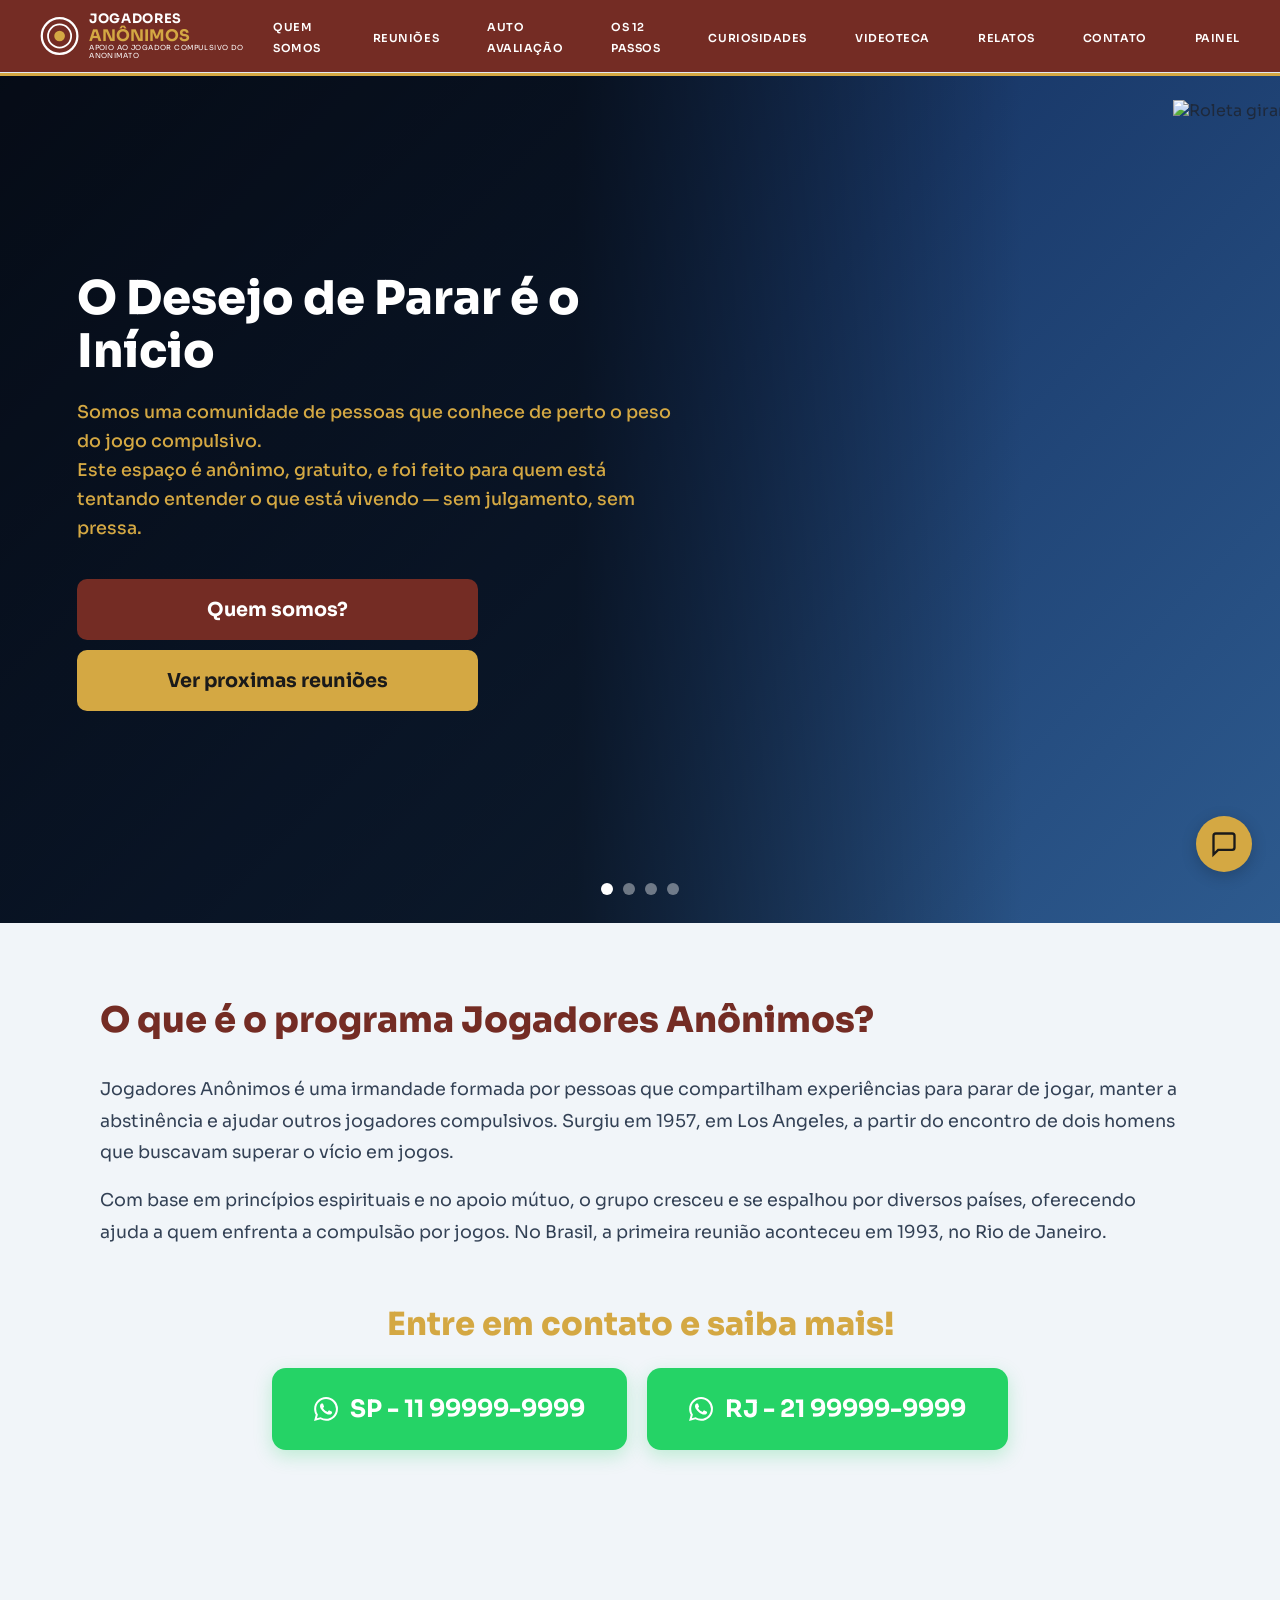
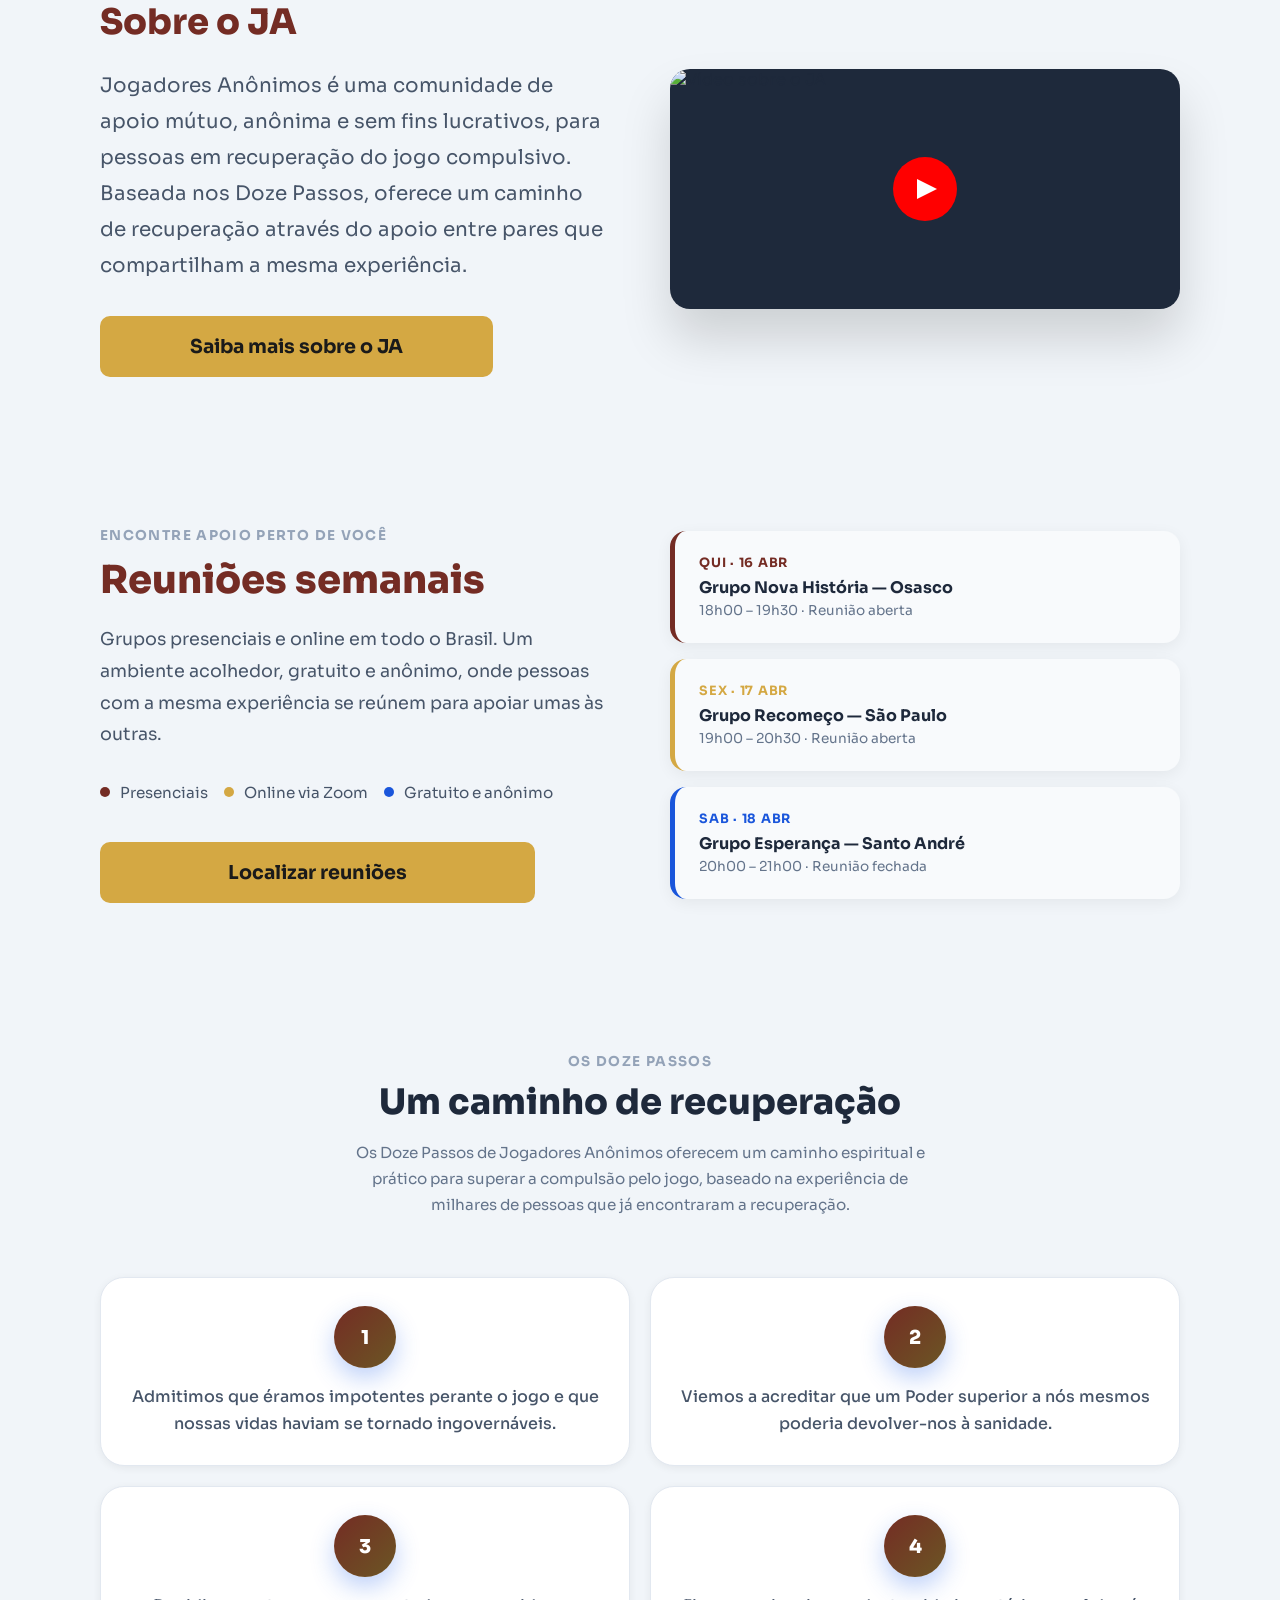
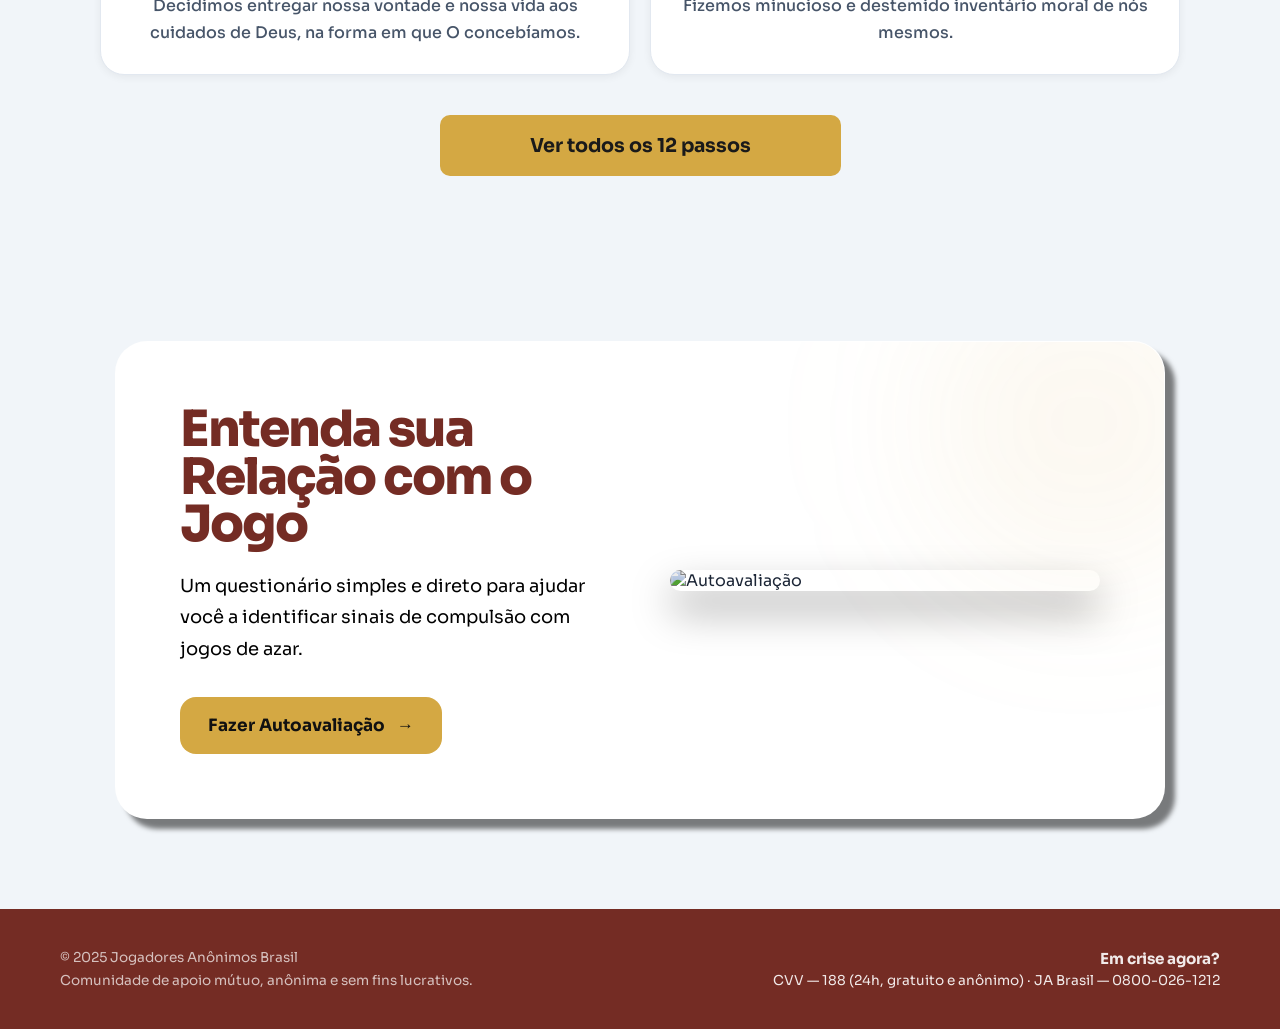
==== index.html @ f86707f2 "feat: Paginas prontas / Front + Backend funcional local: Reuniões, Auto Avaliação, 12 Passos, Contat" ====
<!DOCTYPE html>
<html lang="pt-BR">

<head>
  <meta charset="UTF-8" />
  <meta name="viewport" content="width=device-width, initial-scale=1.0" />
  <title>Jogadores Anônimos</title>
  <link rel="preconnect" href="https://fonts.googleapis.com">
  <link rel="preconnect" href="https://fonts.gstatic.com" crossorigin>
  <link
    href="https://fonts.googleapis.com/css2?family=Sora:wght@400;500;600;700;800&family=Inter:wght@400;500;600&display=swap"
    rel="stylesheet" />
  <link rel="icon" href="assets/images/icons/ja-icon.png" type="image/png" />
  <link rel="stylesheet" href="css/base.css">
  <link rel="stylesheet" href="css/navbar.css">
  <link rel="stylesheet" href="css/hero.css">
  <link rel="stylesheet" href="css/pages.css">
  <link rel="stylesheet" href="css/responsive.css">
  <link rel="stylesheet" href="css/map.css">
  <link rel="stylesheet" href="css/dashboard.css">
  <script src="https://cdnjs.cloudflare.com/ajax/libs/Chart.js/4.4.1/chart.umd.js"></script>

  <link rel="stylesheet" href="https://unpkg.com/leaflet/dist/leaflet.css" />
</head>

<body>

  <!-- NAVBAR -->
  <nav id="navbar">
    <a class="nav-logo" href="#" data-page="home">
      <svg viewBox="0 0 44 44" fill="none" xmlns="http://www.w3.org/2000/svg">
        <circle cx="22" cy="22" r="20" stroke="#ffffff" stroke-width="2.5" />
        <circle cx="22" cy="22" r="13" stroke="#ffffff" stroke-width="2" />
        <circle cx="22" cy="22" r="6" fill="#D4A843" />
      </svg>
      <div class="nav-logo-text">
        <span style="color:#ffffff;">JOGADORES</span>
        <span style="color:#D4A843; font-weight:700;">ANÔNIMOS</span>
        <span style="font-size:7px; color:#ffffff; letter-spacing:0.06em;">APOIO AO JOGADOR COMPULSIVO DO
          ANONIMATO</span>
      </div>
    </a>

    <button class="hamburger" id="hamburger-btn" aria-label="Menu" aria-expanded="false" aria-controls="navLinks">
      <span></span><span></span><span></span>
    </button>

    <ul class="nav-links" id="navLinks" role="list">
      <li><a href="#" data-page="quem-somos">QUEM SOMOS</a></li>
      <li><a href="#" data-page="reunioes">REUNIÕES</a></li>
      <li><a href="#" data-page="autoaval">AUTO AVALIAÇÃO</a></li>
      <li><a href="#" data-page="doze-passos">OS 12 PASSOS</a></li>
      <li><a href="#" data-page="curiosidades">CURIOSIDADES</a></li>
      <li><a href="#" data-page="videoteca">VIDEOTECA</a></li>
      <li><a href="#" data-page="relatos">RELATOS</a></li>
      <li><a href="#" data-page="contato">CONTATO</a></li>
      <li><a href="#" data-page="dashboard">PAINEL</a></li>
    </ul>
  </nav>
  <div class="nav-accent"></div>

  <!-- ═══════════════════════════════════════════════════
     HOME PAGE
═══════════════════════════════════════════════════ -->
  <div id="page-home" class="page-section active">

    <!-- HERO SLIDER -->
    <section class="hero" aria-label="Carrossel principal">
        <div class="container-animacao">
          <img
            src="assets/images/main-page/roleta-removebg-preview.png"
            class="imagem-giratoria"
            alt="Roleta girando">
        </div>

      <div class="slide active" id="slide-0">
        <div class="slide-bg" style="background-color: #1a2a4a;"></div>
        <div style="position:absolute;inset:0;background:linear-gradient(135deg,#0f1f3d 0%,#1a3a6b 50%,#2d5a8e 100%);">
        </div>
        <img src="assets/images/main-page/quem-somos.jpg" alt="Quem somos" loading="eager" fetchpriority="high"
          style="position:absolute;inset:0;width:100%;height:100%;object-fit:cover;object-position:center;opacity:0.7;">
        <div style="position:absolute;inset:0;background:linear-gradient(90deg,rgba(0,0,0,0.65) 45%,transparent 80%);">
        </div>
        <div class="slide-content">
          <h1>O Desejo de Parar é o Início</h1>
          <p>Somos uma comunidade de pessoas que conhece de perto o peso do jogo compulsivo.<br>
            Este espaço é anônimo, gratuito, e foi feito para quem está tentando entender o que está vivendo — sem
            julgamento, sem pressa.</p>
          <div class="slide-btns">
            <a class="btn btn-red" href="#" data-page="quem-somos">Quem somos?</a>
            <a class="btn btn-yellow" href="#" data-page="reunioes">Ver proximas reuniões</a>
          </div>
        </div>
      </div>

      <div class="slide" id="slide-1">
        <img src="assets/images/main-page/reunioes.jpg" alt="Reuniões" loading="lazy"
          style="position:absolute;inset:0;width:100%;height:100%;object-fit:cover;opacity:0.7;">
        <div style="position:absolute;inset:0;background:linear-gradient(90deg,rgba(0,0,0,0.65) 45%,transparent 80%);">
        </div>
        <div class="slide-content">
          <h1>Reuniões</h1>
          <p>Localizar reuniões de ajuda próximas a você, onde encontrará um ambiente acolhedor, com pessoas que passam
            por desafios semelhantes e estão dispostas a compartilhar experiências e caminhos de superação.</p>
          <div class="slide-btns">
            <a class="btn btn-red" href="#" data-page="reunioes">Localizar Reuniões</a>
          </div>
        </div>
      </div>

      <div class="slide" id="slide-2">
        <img src="assets/images/main-page/20-perguntas.jpg" alt="Autoavaliação" loading="lazy"
          style="position:absolute;inset:0;width:100%;height:100%;object-fit:cover;opacity:0.7;">
        <div style="position:absolute;inset:0;background:linear-gradient(90deg,rgba(0,0,0,0.65) 45%,transparent 80%);">
        </div>
        <div class="slide-content">
          <h1>Entenda sua Relação com o Jogo</h1>
          <p>Quer entender melhor sua relação com os jogos? Faça uma rápida autoavaliação anônima e descubra se o seu
            hábito está equilibrado ou se já apresenta sinais de excesso.</p>
          <div class="slide-btns">
            <a class="btn btn-red" href="#" data-page="autoaval">Quero entender</a>
          </div>
        </div>
      </div>

      <div class="slide" id="slide-3">
        <img src="assets/images/main-page/videos.jpg" alt="Videoteca" loading="lazy"
          style="position:absolute;inset:0;width:100%;height:100%;object-fit:cover;opacity:0.7;">
        <div style="position:absolute;inset:0;background:linear-gradient(90deg,rgba(0,0,0,0.65) 45%,transparent 80%);">
        </div>
        <div class="slide-content">
          <h1>Aprenda &amp; Compartilhe</h1>
          <p>Quer aprender mais sobre os riscos e impactos do vício em apostas? Explore conteúdos educativos que
            explicam de forma clara como esse comportamento pode afetar a vida financeira, emocional e social.</p>
          <div class="slide-btns">
            <a class="btn btn-red" href="#" data-page="videoteca">Explorar Videoteca</a>
          </div>
        </div>
      </div>

      <div class="slider-dots" role="tablist" aria-label="Slides">
        <button class="dot active" data-slide="0" aria-label="Slide 1" role="tab" aria-selected="true"></button>
        <button class="dot" data-slide="1" aria-label="Slide 2" role="tab" aria-selected="false"></button>
        <button class="dot" data-slide="2" aria-label="Slide 3" role="tab" aria-selected="false"></button>
        <button class="dot" data-slide="3" aria-label="Slide 4" role="tab" aria-selected="false"></button>
      </div>
    </section>

    <!-- QUEM SOMOS TEASER -->
    <section class="quem-somos" id="contato-home" style="background:#f1f5f9">
      <div class="container">
        <h2>O que é o programa Jogadores Anônimos?</h2>
        <p>Jogadores Anônimos é uma irmandade formada por pessoas que compartilham experiências para parar de jogar,
          manter a abstinência e ajudar outros jogadores compulsivos. Surgiu em 1957, em Los Angeles, a partir do
          encontro de dois homens que buscavam superar o vício em jogos.</p>
        <p>Com base em princípios espirituais e no apoio mútuo, o grupo cresceu e se espalhou por diversos países,
          oferecendo ajuda a quem enfrenta a compulsão por jogos. No Brasil, a primeira reunião aconteceu em 1993, no
          Rio de Janeiro.</p>
        <div class="contact-cta">
          <h3>Entre em contato e saiba mais!</h3>
          <div class="contact-cta-buttons">
            <a class="whatsapp-btn" href="https://wa.me/5511999999999" target="_blank" rel="noopener noreferrer">
              <svg viewBox="0 0 24 24" xmlns="http://www.w3.org/2000/svg" aria-hidden="true">
                <path
                  d="M17.472 14.382c-.297-.149-1.758-.867-2.03-.967-.273-.099-.471-.148-.67.15-.197.297-.767.966-.94 1.164-.173.199-.347.223-.644.075-.297-.15-1.255-.463-2.39-1.475-.883-.788-1.48-1.761-1.653-2.059-.173-.297-.018-.458.13-.606.134-.133.298-.347.446-.52.149-.174.198-.298.298-.497.099-.198.05-.371-.025-.52-.075-.149-.669-1.612-.916-2.207-.242-.579-.487-.5-.669-.51-.173-.008-.371-.01-.57-.01-.198 0-.52.074-.792.372-.272.297-1.04 1.016-1.04 2.479 0 1.462 1.065 2.875 1.213 3.074.149.198 2.096 3.2 5.077 4.487.709.306 1.262.489 1.694.625.712.227 1.36.195 1.871.118.571-.085 1.758-.719 2.006-1.413.248-.694.248-1.289.173-1.413-.074-.124-.272-.198-.57-.347m-5.421 7.403h-.004a9.87 9.87 0 01-5.031-1.378l-.361-.214-3.741.982.998-3.648-.235-.374a9.86 9.86 0 01-1.51-5.26c.001-5.45 4.436-9.884 9.888-9.884 2.64 0 5.122 1.03 6.988 2.898a9.825 9.825 0 012.893 6.994c-.003 5.45-4.437 9.884-9.885 9.884m8.413-18.297A11.815 11.815 0 0012.05 0C5.495 0 .16 5.335.157 11.892c0 2.096.547 4.142 1.588 5.945L.057 24l6.305-1.654a11.882 11.882 0 005.683 1.448h.005c6.554 0 11.89-5.335 11.893-11.893a11.821 11.821 0 00-3.48-8.413z" />
              </svg>
              SP - 11 99999-9999
            </a>
            <a class="whatsapp-btn" href="https://wa.me/5521999999999" target="_blank" rel="noopener noreferrer">
              <svg viewBox="0 0 24 24" xmlns="http://www.w3.org/2000/svg" aria-hidden="true">
                <path
                  d="M17.472 14.382c-.297-.149-1.758-.867-2.03-.967-.273-.099-.471-.148-.67.15-.197.297-.767.966-.94 1.164-.173.199-.347.223-.644.075-.297-.15-1.255-.463-2.39-1.475-.883-.788-1.48-1.761-1.653-2.059-.173-.297-.018-.458.13-.606.134-.133.298-.347.446-.52.149-.174.198-.298.298-.497.099-.198.05-.371-.025-.52-.075-.149-.669-1.612-.916-2.207-.242-.579-.487-.5-.669-.51-.173-.008-.371-.01-.57-.01-.198 0-.52.074-.792.372-.272.297-1.04 1.016-1.04 2.479 0 1.462 1.065 2.875 1.213 3.074.149.198 2.096 3.2 5.077 4.487.709.306 1.262.489 1.694.625.712.227 1.36.195 1.871.118.571-.085 1.758-.719 2.006-1.413.248-.694.248-1.289.173-1.413-.074-.124-.272-.198-.57-.347m-5.421 7.403h-.004a9.87 9.87 0 01-5.031-1.378l-.361-.214-3.741.982.998-3.648-.235-.374a9.86 9.86 0 01-1.51-5.26c.001-5.45 4.436-9.884 9.888-9.884 2.64 0 5.122 1.03 6.988 2.898a9.825 9.825 0 012.893 6.994c-.003 5.45-4.437 9.884-9.885 9.884m8.413-18.297A11.815 11.815 0 0012.05 0C5.495 0 .16 5.335.157 11.892c0 2.096.547 4.142 1.588 5.945L.057 24l6.305-1.654a11.882 11.882 0 005.683 1.448h.005c6.554 0 11.89-5.335 11.893-11.893a11.821 11.821 0 00-3.48-8.413z" />
              </svg>
              RJ - 21 99999-9999
            </a>
          </div>
        </div>
      </div>
    </section>

    <!-- SOBRE JA + VIDEO -->
    <section class="sobre" style="background:#f1f5f9">
      <div class="container">
        <div class="sobre-grid">
          <div>
            <h2>Sobre o JA</h2>
            <p>Jogadores Anônimos é uma comunidade de apoio mútuo, anônima e sem fins lucrativos, para pessoas em
              recuperação do jogo compulsivo. Baseada nos Doze Passos, oferece um caminho de recuperação através do
              apoio entre pares que compartilham a mesma experiência.</p>
            <a class="btn btn-yellow" href="#" data-page="quem-somos">Saiba mais sobre o JA</a>
          </div>
          <div class="sobre-video">
            <img src="assets/images/main-page/video-ja.jpg" alt="Vídeo sobre o JA" loading="lazy"
              onerror="this.style.background='#1e293b';this.style.height='240px';">
            <button class="play-btn" id="play-sobre-btn" aria-label="Reproduzir vídeo sobre o JA"></button>
          </div>
        </div>
      </div>
    </section>

    <!-- REUNIÕES TEASER -->
    <section style="background:#f1f5f9; padding:75px 0;">
      <div class="container">
        <div class="reunioes-grid" style="display:grid; grid-template-columns:1fr 1fr; gap:60px; align-items:center;">
          <div>
            <p
              style="font-size:0.85rem;font-weight:700;letter-spacing:0.1em;color:#94a3b8;text-transform:uppercase;margin-bottom:12px;">
              ENCONTRE APOIO PERTO DE VOCÊ</p>
            <h2 style="font-size:2.4rem;font-weight:800;color:#742C24;margin-bottom:20px;">Reuniões semanais</h2>
            <p style="font-size:1.1rem;line-height:1.8;color:#475569;margin-bottom:32px;">Grupos presenciais e online em
              todo o Brasil. Um ambiente acolhedor, gratuito e anônimo, onde pessoas com a mesma experiência se reúnem
              para apoiar umas às outras.</p>
            <div style="display:flex;gap:16px;flex-wrap:wrap;margin-bottom:40px;">
              <div style="display:flex;align-items:center;gap:10px;font-size:0.95rem;color:#475569;">
                <span style="width:10px;height:10px;border-radius:50%;background:#742C24;display:inline-block;"></span>
                Presenciais
              </div>
              <div style="display:flex;align-items:center;gap:10px;font-size:0.95rem;color:#475569;">
                <span style="width:10px;height:10px;border-radius:50%;background:#D4A843;display:inline-block;"></span>
                Online via Zoom
              </div>
              <div style="display:flex;align-items:center;gap:10px;font-size:0.95rem;color:#475569;">
                <span style="width:10px;height:10px;border-radius:50%;background:#1A56DB;display:inline-block;"></span>
                Gratuito e anônimo
              </div>
            </div>
            <a class="btn btn-yellow2" href="#" data-page="reunioes" style="width:fit-content;">Localizar reuniões</a>
          </div>
          <div class="reunioes-cards" style="display:flex;flex-direction:column;gap:16px;">
            <div
              style="background:#f8fafc;border-radius:16px;padding:24px;border-left:5px solid #742C24;box-shadow:0 4px 16px rgba(0,0,0,0.06);">
              <div style="font-size:0.8rem;font-weight:700;color:#742C24;letter-spacing:0.06em;margin-bottom:6px;">QUI ·
                16 ABR</div>
              <div style="font-weight:700;font-size:1rem;margin-bottom:4px;">Grupo Nova História — Osasco</div>
              <div style="font-size:0.85rem;color:#64748b;">18h00 – 19h30 · Reunião aberta</div>
            </div>
            <div
              style="background:#f8fafc;border-radius:16px;padding:24px;border-left:5px solid #D4A843;box-shadow:0 4px 16px rgba(0,0,0,0.06);">
              <div style="font-size:0.8rem;font-weight:700;color:#D4A843;letter-spacing:0.06em;margin-bottom:6px;">SEX ·
                17 ABR</div>
              <div style="font-weight:700;font-size:1rem;margin-bottom:4px;">Grupo Recomeço — São Paulo</div>
              <div style="font-size:0.85rem;color:#64748b;">19h00 – 20h30 · Reunião aberta</div>
            </div>
            <div
              style="background:#f8fafc;border-radius:16px;padding:24px;border-left:5px solid #1A56DB;box-shadow:0 4px 16px rgba(0,0,0,0.06);">
              <div style="font-size:0.8rem;font-weight:700;color:#1A56DB;letter-spacing:0.06em;margin-bottom:6px;">SAB ·
                18 ABR</div>
              <div style="font-weight:700;font-size:1rem;margin-bottom:4px;">Grupo Esperança — Santo André</div>
              <div style="font-size:0.85rem;color:#64748b;">20h00 – 21h00 · Reunião fechada</div>
            </div>
          </div>
        </div>
      </div>
    </section>

    <!-- 12 PASSOS TEASER -->
    <section style="background:#f1f5f9; padding:75px 0;">
      <div class="container">
        <div class="doze-passos-header">
          <h2>OS DOZE PASSOS</h2>
          <h1>Um caminho de recuperação</h1>
          <p>Os Doze Passos de Jogadores Anônimos oferecem um caminho espiritual e prático para superar a compulsão pelo
            jogo, baseado na experiência de milhares de pessoas que já encontraram a recuperação.</p>
        </div>
        <div class="passos-grid">
          <div class="passo-card">
            <div class="passo-num">1</div>
            <p class="passo-text">Admitimos que éramos impotentes perante o jogo e que nossas vidas haviam se tornado
              ingovernáveis.</p>
          </div>
          <div class="passo-card">
            <div class="passo-num">2</div>
            <p class="passo-text">Viemos a acreditar que um Poder superior a nós mesmos poderia devolver-nos à sanidade.
            </p>
          </div>
          <div class="passo-card">
            <div class="passo-num">3</div>
            <p class="passo-text">Decidimos entregar nossa vontade e nossa vida aos cuidados de Deus, na forma em que O
              concebíamos.</p>
          </div>
          <div class="passo-card">
            <div class="passo-num">4</div>
            <p class="passo-text">Fizemos minucioso e destemido inventário moral de nós mesmos.</p>
          </div>
        </div>
        <div style="text-align:center; margin-top:40px;">
          <a class="btn btn-yellow" href="#" data-page="doze-passos">Ver todos os 12 passos</a>
        </div>
      </div>
    </section>

    <!-- 20 PERGUNTAS TEASER -->
    <section class="questions-preview" style="background:#f1f5f9">
      <div class="questions-preview-card">
        <div class="questions-preview-content">
          <h2>Entenda sua Relação com o Jogo</h2>
          <p>Um questionário simples e direto para ajudar você a identificar sinais de compulsão com jogos de azar.</p>
          <a href="#" data-page="autoaval">
            Fazer Autoavaliação
            <span>→</span>
          </a>
        </div>
        <div class="questions-preview-image">
          <img src="assets/images/main-page/gabarito.jpg" alt="Autoavaliação" loading="lazy">
        </div>
      </div>
    </section>

  </div><!-- /page-home -->

  <!-- ═══════════════════════════════════════════════════
     QUEM SOMOS
═══════════════════════════════════════════════════ -->
  <div id="page-quem-somos" class="page-section">
    <div class="quem-logo-top">
      <svg viewBox="0 0 44 44" fill="none" xmlns="http://www.w3.org/2000/svg" aria-hidden="true">
        <circle cx="22" cy="22" r="20" stroke="#742C24" stroke-width="2.5" />
        <circle cx="22" cy="22" r="13" stroke="#742C24" stroke-width="2" />
        <circle cx="22" cy="22" r="6" fill="#D4A843" />
      </svg>
      <div class="quem-logo-text">
        <span class="logo-main">JOGADORES</span>
        <span class="logo-highlighto">ANÔNIMOS</span>
        <span class="log-sub">APOIO AO JOGADOR COMPULSIVO DO ANONIMATO</span>
      </div>
    </div>

    <section class="historia-ja">
      <div class="container">
        <div class="historia-header">
          <h1>A História de J.A.</h1>
          <p>Uma irmandade formada por pessoas que compartilham experiências, esperança e apoio mútuo para superar o
            jogo compulsivo.</p>
        </div>

        <div class="historia-grid">
          <div class="historia-card">
            <h2>Como surgiu</h2>
            <p>Jogadores Anônimos é uma irmandade composta de pessoas que compartilham suas experiências, energia e
              esperança, com o objetivo de parar de jogar, manter-se abstinente e ajudar outros jogadores compulsivos a
              fazerem o mesmo.</p>
            <p>Ao longo da história, indescritíveis sofrimentos e humilhações marcaram a vida de milhares de homens e
              mulheres devido à compulsão pelo jogo.</p>
            <p>A Irmandade surgiu em janeiro de 1957, a partir do encontro casual entre dois homens que enfrentavam
              graves consequências causadas pela obsessão pelo jogo. Ao começarem a se reunir regularmente, perceberam
              que o apoio mútuo ajudava ambos a permanecerem sem jogar.</p>
            <p>Eles concluíram que, para evitar recaídas, precisariam realizar profundas mudanças pessoais e
              espirituais. Assim nasceram os princípios utilizados até hoje em Jogadores Anônimos.</p>
          </div>
          <div class="historia-image">
            <img src="assets/images/main-page/quem-somos.jpg" alt="História do JA" loading="lazy">
          </div>
        </div>

        <div class="historia-timeline">
          <div class="timeline-item">
            <div class="timeline-year">1957</div>
            <div class="timeline-content">Primeiro grupo oficial de Jogadores Anônimos em Los Angeles.</div>
          </div>
          <div class="timeline-item">
            <div class="timeline-year">San Francisco</div>
            <div class="timeline-content">Primeira expansão da irmandade através da recuperação de uma família.</div>
          </div>
          <div class="timeline-item">
            <div class="timeline-year">Las Vegas</div>
            <div class="timeline-content">Formação da terceira grande área de apoio de J.A.</div>
          </div>
          <div class="timeline-item">
            <div class="timeline-year">1993</div>
            <div class="timeline-content">Primeira reunião de Jogadores Anônimos no Brasil, no Rio de Janeiro.</div>
          </div>
        </div>

        <div class="como-funciona">
          <div class="funciona-texto">
            <span class="historia-tag">COMO FUNCIONA</span>
            <h2>Um caminho de apoio e recuperação</h2>
            <p>O único requisito para participar de Jogadores Anônimos é o desejo de parar de jogar. Não existem
              mensalidades ou taxas: a irmandade é totalmente autossustentável através das contribuições voluntárias dos
              próprios membros.</p>
            <p>Jogadores Anônimos não está ligado a partidos políticos, religiões ou instituições. O principal objetivo
              é ajudar pessoas a interromper o ciclo do jogo compulsivo e encontrar apoio através da troca de
              experiências.</p>
            <p>Milhares de homens e mulheres participam semanalmente de reuniões presenciais e online em diversos países
              do mundo.</p>
            <p>Se você acredita que tem problemas com o jogo ou conhece alguém que tenha, participe de uma reunião e
              descubra que você não está sozinho.</p>
          </div>
          <div class="funciona-box">
            <div class="funciona-item">
              <strong>✔ Anônimo</strong>
              <span>Privacidade e acolhimento para todos.</span>
            </div>
            <div class="funciona-item">
              <strong>✔ Gratuito</strong>
              <span>Sem mensalidades ou cobranças.</span>
            </div>
            <div class="funciona-item">
              <strong>✔ Apoio mútuo</strong>
              <span>Pessoas ajudando pessoas.</span>
            </div>
            <div class="funciona-item">
              <strong>✔ Reuniões semanais</strong>
              <span>Encontros presenciais e online.</span>
            </div>
            <div class="funciona-item">
              <strong>✔ Sem julgamentos</strong>
              <span>Um ambiente seguro e acolhedor.</span>
            </div>
          </div>
        </div>
      </div>
    </section>
  </div><!-- /page-quem-somos -->

  <!-- ═══════════════════════════════════════════════════
     REUNIÕES
═══════════════════════════════════════════════════ -->
  <div id="page-reunioes" class="page-section">
    <div class="reunioes-page">
      <div class="reunioes-layout">
        <div class="reunioes-sidebar">
          <h1>Localizar Reuniões</h1>
          <ul>
            <li>
              <img src="https://flagcdn.com/w40/br.png" alt="Brasil"
                style="width:28px;height:20px;object-fit:cover;border-radius:3px;box-shadow:0 1px 4px rgba(0,0,0,0.15);">
              <a href="#" data-page="reunioes">Brasil</a>
            </li>
          </ul>
        </div>
        <div class="reunioes-main">
          <div class="reunioes-tabs" role="tablist">
            <button class="reunioes-tab active" data-tab="presenciais" role="tab" aria-selected="true"
              aria-controls="presenciais">Presenciais</button>
            <button class="reunioes-tab" data-tab="online" role="tab" aria-selected="false"
              aria-controls="online">Online</button>
          </div>

          <div id="presenciais" role="tabpanel">
            <div class="reunioes-map">
              <div id="map"></div>
            </div>
            <div class="reunioes-search">
              <svg width="18" height="18" fill="none" viewBox="0 0 24 24" stroke="#94a3b8" stroke-width="2"
                aria-hidden="true">
                <circle cx="11" cy="11" r="8" />
                <path d="m21 21-4.35-4.35" />
              </svg>
              <input type="text" id="reunioes-search-input" placeholder="Buscar por bairro, cidade ou CEP"
                aria-label="Buscar reuniões">
            </div>
            <div class="filter-btns" role="group" aria-label="Filtrar por período">
              <button class="filter-btn active" data-filter="todas" id="btn-todas">Todas as reuniões</button>
              <button class="filter-btn" data-filter="hoje" id="btn-hoje">Hoje</button>
              <button class="filter-btn" data-filter="semana" id="btn-semana">Esta semana</button>
            </div>
            <p class="reunioes-count" id="reunioes-count"></p>
            <div id="lista-reunioes" role="list"></div>
          </div>

          <div id="online" role="tabpanel" hidden>
            <div style="padding:40px;text-align:center;color:#64748b;">
              <p style="font-size:1.1rem;margin-bottom:16px;">Reuniões online disponíveis via Zoom e Google Meet.</p>
              <a class="btn btn-yellow" href="https://wa.me/5599999999999" target="_blank"
                rel="noopener noreferrer">Solicitar link por WhatsApp</a>
            </div>
          </div>
        </div>
      </div>
    </div>
  </div><!-- /page-reunioes -->

  <!-- MODAL DETALHES REUNIÃO -->
  <div class="reuniao-modal-overlay" id="reuniao-modal" aria-hidden="true" role="dialog" aria-labelledby="modal-nome">
    <div class="reuniao-modal">
      <button class="modal-close" aria-label="Fechar detalhes">✕</button>

      <div class="modal-header-bar">
        <h2 id="modal-nome"></h2>
        <span id="modal-tipo" class="modal-tipo-badge"></span>
      </div>

      <div class="modal-body">
        <div class="modal-info-grid">
          <div class="modal-info-item">
            <div class="modal-info-icon">📅</div>
            <div>
              <div class="modal-info-label">Data</div>
              <div class="modal-info-value" id="modal-dia"></div>
            </div>
          </div>
          <div class="modal-info-item">
            <div class="modal-info-icon">🕐</div>
            <div>
              <div class="modal-info-label">Horário</div>
              <div class="modal-info-value" id="modal-horario"></div>
            </div>
          </div>
          <div class="modal-info-item">
            <div class="modal-info-icon">📍</div>
            <div>
              <div class="modal-info-label">Endereço</div>
              <div class="modal-info-value" id="modal-endereco"></div>
            </div>
          </div>
          <div class="modal-info-item">
            <div class="modal-info-icon">🏙️</div>
            <div>
              <div class="modal-info-label">Cidade</div>
              <div class="modal-info-value" id="modal-cidade"></div>
            </div>
          </div>
        </div>


        <div class="modal-descricao">
          <h4>Sobre esta reunião</h4>
          <p id="modal-descricao"></p>
        </div>

        <div class="modal-actions">
          <a id="modal-whatsapp" class="modal-btn modal-btn-whatsapp" href="https://wa.me/5519998107475" target="_blank"
            rel="noopener noreferrer">
            <svg width="20" height="20" viewBox="0 0 24 24" fill="white">
              <path
                d="M17.472 14.382c-.297-.149-1.758-.867-2.03-.967-.273-.099-.471-.148-.67.15-.197.297-.767.966-.94 1.164-.173.199-.347.223-.644.075-.297-.15-1.255-.463-2.39-1.475-.883-.788-1.48-1.761-1.653-2.059-.173-.297-.018-.458.13-.606.134-.133.298-.347.446-.52.149-.174.198-.298.298-.497.099-.198.05-.371-.025-.52-.075-.149-.669-1.612-.916-2.207-.242-.579-.487-.5-.669-.51-.173-.008-.371-.01-.57-.01-.198 0-.52.074-.792.372-.272.297-1.04 1.016-1.04 2.479 0 1.462 1.065 2.875 1.213 3.074.149.198 2.096 3.2 5.077 4.487.709.306 1.262.489 1.694.625.712.227 1.36.195 1.871.118.571-.085 1.758-.719 2.006-1.413.248-.694.248-1.289.173-1.413-.074-.124-.272-.198-.57-.347m-5.421 7.403h-.004a9.87 9.87 0 01-5.031-1.378l-.361-.214-3.741.982.998-3.648-.235-.374a9.86 9.86 0 01-1.51-5.26c.001-5.45 4.436-9.884 9.888-9.884 2.64 0 5.122 1.03 6.988 2.898a9.825 9.825 0 012.893 6.994c-.003 5.45-4.437 9.884-9.885 9.884m8.413-18.297A11.815 11.815 0 0012.05 0C5.495 0 .16 5.335.157 11.892c0 2.096.547 4.142 1.588 5.945L.057 24l6.305-1.654a11.882 11.882 0 005.683 1.448h.005c6.554 0 11.89-5.335 11.893-11.893a11.821 11.821 0 00-3.48-8.413z" />
            </svg>
            WhatsApp
          </a>
        </div>
      </div>
    </div>
  </div>

  <!-- ═══════════════════════════════════════════════════
     AUTOAVALIAÇÃO
═══════════════════════════════════════════════════ -->
  <div id="page-autoaval" class="page-section">
    <div class="autoaval-header">
      <h1>ENTENDA SUA RELAÇÃO COM O JOGO</h1>
      <p>Uma conversa honesta consigo mesmo</p>
    </div>
    <div class="autoaval-hero">
      <img src="assets/images/main-page/gabarito.jpg" alt="Autoavaliação" loading="lazy">
      <div class="autoaval-hero-content">
        <div class="autoaval-hero-text">
          <p>Escritas por pessoas que passaram pelo mesmo que você talvez esteja passando. Não é um diagnóstico, não é
            um julgamento, é um espelho. Responda com calma, sem ninguém vendo. Ao final, você decide o que fazer com o
            resultado.</p>
          <p>O questionário é completamente anônimo, nós não coletamos informações e nem as respostas das perguntas.</p>
          <div class="autoaval-cta-card">
            <a href="#" id="start-autoaval-btn">Responder &nbsp; →</a>
          </div>
          <div class="autoaval-badges" style="position:relative;left:0;bottom:0;margin-top:32px;">
            <div class="autoaval-badge">Leva 3 minutos</div>
            <div class="autoaval-badge">Anônimo</div>
            <div class="autoaval-badge">Sem julgamentos</div>
          </div>
        </div>
      </div>
    </div>
    <div id="autoaval-quiz" style="display:none;background:var(--gray-100);padding:60px;">
      <div style="max-width:700px;margin:0 auto;">
        <div id="quiz-container"></div>
      </div>
    </div>
  </div><!-- /page-autoaval -->

  <!-- ═══════════════════════════════════════════════════
     VIDEOTECA
═══════════════════════════════════════════════════ -->
  <div id="page-videoteca" class="page-section">
    <section class="videos-section">
      <div style="max-width:1200px;margin:0 auto;">
        <div class="videos-header">
          <div>
            <h2>Videoteca</h2>
            <p style="color:#D4A843;font-size:1.2rem;margin-top:6px;">Conteúdos educativos sobre jogo compulsivo</p>
          </div>
        </div>
        <div class="videos-grid" id="videosGrid"></div>
      </div>
    </section>
  </div><!-- /page-videoteca -->

  <!-- ═══════════════════════════════════════════════════
     OS 12 PASSOS
═══════════════════════════════════════════════════ -->
  <div id="page-doze-passos" class="page-section doze-passos-page">
    <div class="passos-hero">
      <div class="passos-hero-content">
        <div class="passos-hero-logo">
          <svg viewBox="0 0 44 44" fill="none" xmlns="http://www.w3.org/2000/svg" aria-hidden="true">
            <circle cx="22" cy="22" r="20" stroke="#ffffff" stroke-width="2.5" />
            <circle cx="22" cy="22" r="13" stroke="#ffffff" stroke-width="2" />
            <circle cx="22" cy="22" r="6" fill="#D4A843" />
          </svg>
          <div>
            <h1>OS 12 PASSOS</h1>
            <p>Um caminho de recuperação, esperança e transformação.</p>
          </div>
        </div>
      </div>
    </div>

    <div class="passos-page-container">
      <div class="passos-page-grid">
        <div class="passo-page-card">
          <div class="passo-page-num">1</div>
          <p>Admitimos que éramos impotentes perante o jogo e que nossas vidas haviam se tornado ingovernáveis.</p>
        </div>
        <div class="passo-page-card">
          <div class="passo-page-num">2</div>
          <p>Viemos a acreditar que um Poder superior a nós mesmos poderia devolver-nos à sanidade.</p>
        </div>
        <div class="passo-page-card">
          <div class="passo-page-num">3</div>
          <p>Decidimos entregar nossa vontade e nossa vida aos cuidados de Deus, na forma em que O concebíamos.</p>
        </div>
        <div class="passo-page-card">
          <div class="passo-page-num">4</div>
          <p>Fizemos minucioso e destemido inventário moral de nós mesmos.</p>
        </div>
        <div class="passo-page-card">
          <div class="passo-page-num">5</div>
          <p>Admitimos perante Deus, perante nós mesmos e perante outro ser humano a natureza exata de nossas falhas.
          </p>
        </div>
        <div class="passo-page-card">
          <div class="passo-page-num">6</div>
          <p>Prontificamo-nos inteiramente a deixar que Deus removesse todos esses defeitos de caráter.</p>
        </div>
        <div class="passo-page-card">
          <div class="passo-page-num">7</div>
          <p>Humildemente pedimos a Ele que removesse nossos defeitos.</p>
        </div>
        <div class="passo-page-card">
          <div class="passo-page-num">8</div>
          <p>Fizemos uma relação de todas as pessoas que tínhamos prejudicado e nos dispusemos a reparar os danos a elas
            causados.</p>
        </div>
        <div class="passo-page-card">
          <div class="passo-page-num">9</div>
          <p>Fizemos reparações diretas dos danos causados a tais pessoas, sempre que possível, salvo quando fazê-lo
            significasse prejudicá-las ou a outrem.</p>
        </div>
        <div class="passo-page-card">
          <div class="passo-page-num">10</div>
          <p>Continuamos fazendo o inventário pessoal e, quando estávamos errados, nós o admitíamos prontamente.</p>
        </div>
        <div class="passo-page-card">
          <div class="passo-page-num">11</div>
          <p>Procuramos, através da prece e da meditação, melhorar nosso contato consciente com Deus.</p>
        </div>
        <div class="passo-page-card">
          <div class="passo-page-num">12</div>
          <p>Tendo experimentado um despertar espiritual, procuramos transmitir esta mensagem a outros jogadores
            compulsivos.</p>
        </div>
      </div>
    </div>
  </div><!-- /page-doze-passos -->

  <!-- RELATOS -->
  <div id="page-relatos" class="page-section">
    <div class="relatos-header">
      <h1>Relatos de Superação</h1>
      <p>Você não está sozinho. Leia histórias de pessoas que enfrentaram o vício e encontraram um novo caminho.</p>
    </div>
    <div class="relatos-container">
      <div class="relato-card">
        <h2>João, 34 anos</h2>
        <p>"Eu nunca imaginei que o jogo fosse me dominar tanto. Perdi meu emprego e quase perdi minha família. Foi
          quando procurei ajuda no Jogadores Anônimos que percebi que não estava sozinho. Hoje, estou há 2 anos sem
          jogar e minha vida está voltando ao normal."</p>
      </div>
      <div class="relato-card">
        <h2>Maria, 28 anos</h2>
        <p>"O jogo era meu refúgio, mas também minha maior prisão. Com o apoio do grupo, aprendi a lidar com meus
          problemas de outra forma. Não foi fácil, mas valeu a pena. Estou há 1 ano e 3 meses sem jogar e me sinto mais
          forte a cada dia."</p>
      </div>
      <div class="relato-card">
        <h2>Carlos, 45 anos</h2>
        <p>"Eu jogava para esquecer os problemas, mas só criava mais. Quando percebi que estava no fundo do poço,
          procurei ajuda. O Jogadores Anônimos me deu forças para mudar. Hoje, estou há 3 anos sem jogar e sou muito
          grato por isso."</p>
      </div>
      <div class="relato-card">
        <h2>Ana, 39 anos</h2>
        <p>"Eu achava que não tinha mais saída. O jogo tinha tomado conta da minha vida. Mas com o apoio do grupo,
          consegui dar a volta por cima. Estou há 3 anos sem jogar e finalmente vivendo de verdade."</p>
      </div>
      <div class="relato-card">
        <h2>Lucas, 25 anos</h2>
        <p>"Comecei a jogar por diversão, mas logo virou um vício. Perdi amigos, dinheiro e quase minha saúde mental.
          Foi no grupo que encontrei apoio e pessoas que realmente me entendiam. Hoje, estou há 8 meses limpo e me sinto
          mais leve."</p>
      </div>
      <div class="relato-card">
        <h2>Fernanda, 31 anos</h2>
        <p>"Eu não sabia como parar. O jogo era tudo pra mim, mas também estava destruindo minha vida. No grupo,
          encontrei pessoas que passaram pelo mesmo e isso me deu forças. Estou há 1 ano sem jogar e nunca me senti tão
          bem comigo mesma."</p>
      </div>
    </div>
  </div>

  <!-- TOAST (substitui alert) -->
  <div id="toast" role="alert" aria-live="polite" style="
  position:fixed;bottom:100px;left:50%;transform:translateX(-50%) translateY(20px);
  background:#1e293b;color:white;padding:12px 24px;border-radius:8px;
  font-size:0.9rem;font-weight:600;opacity:0;pointer-events:none;
  transition:opacity 0.3s,transform 0.3s;z-index:3000;">
  </div>

  <!-- CHATBOT -->
  <button class="chatbot-btn" id="chatbot-toggle-btn" aria-label="Abrir chat de suporte" aria-expanded="false"
    aria-controls="chatWindow">
    <svg width="28" height="28" viewBox="0 0 24 24" fill="none" stroke="#1a1a1a" stroke-width="2" stroke-linecap="round"
      aria-hidden="true">
      <path d="M21 15a2 2 0 0 1-2 2H7l-4 4V5a2 2 0 0 1 2-2h14a2 2 0 0 1 2 2z" />
    </svg>
  </button>

  <div class="chatbot-window" id="chatWindow" aria-hidden="true">
    <div class="chatbot-header">
      <svg width="36" height="36" viewBox="0 0 44 44" fill="none" aria-hidden="true">
        <circle cx="22" cy="22" r="20" stroke="#ffffff" stroke-width="2.5" />
        <circle cx="22" cy="22" r="13" stroke="#ffffff" stroke-width="2" />
        <circle cx="22" cy="22" r="6" fill="#D4A843" />
      </svg>
      <div class="chatbot-header-text">
        <strong>Jogadores Anônimos</strong>
        <span>Fale conosco</span>
      </div>
    </div>
    <div class="chatbot-body">
      <div class="chatbot-msg"><strong>Como posso te ajudar?</strong></div>
      <div class="chatbot-quick-btns">
        <a class="chatbot-quick" href="#" data-page="reunioes" data-close-chat="true">Como encontro um grupo perto de
          mim? ↗</a>
        <a class="chatbot-quick" href="#" data-page="autoaval" data-close-chat="true">Quero descobrir se sou viciado
          ↗</a>
        <a class="chatbot-quick" href="#" data-page="quem-somos" data-close-chat="true">O que é esse site? ↗</a>
      </div>
    </div>
  </div>

  <!-- PÁGINA CURIOSIDADES INÍCIO -->

  <div id="page-curiosidades" class="page-section">
    <main class="page-curiosidades page-curiosidades-grid">
      <div class="container-page-curiosidades">

        <header class="curiosidades-banner">
          <div class="banner-content">
            <span class="subtitle">CURIOSIDADES</span>
            <h1>Informação também faz parte da recuperação.</h1>
            <p>Aqui você encontra notícias, estudos, curiosidades e histórias reais sobre o mundo das apostas, seus
              impactos e caminhos de superação.</p>

            <div class="banner-filters">
              <div class="search-box">
                <svg xmlns="http://www.w3.org/2000/svg" width="20" height="20" viewBox="0 0 20 20" fill="none">
                  <path
                    d="M17.5 17.5L13.8833 13.8833M15.8333 9.16667C15.8333 12.8486 12.8486 15.8333 9.16667 15.8333C5.48477 15.8333 2.5 12.8486 2.5 9.16667C2.5 5.48477 5.48477 2.5 9.16667 2.5C12.8486 2.5 15.8333 5.48477 15.8333 9.16667Z"
                    stroke="#797979" stroke-width="2" stroke-linecap="round" stroke-linejoin="round" />
                </svg>
                <input type="text" placeholder="Pesquisar notícia..." class="search-input" />
              </div>

              <div class="category-dropdown">
                <button class="category-button" type="button">

                  <div class="category-left">
                    <svg xmlns="http://www.w3.org/2000/svg" width="20" height="20" viewBox="0 0 20 20" fill="none">
                      <path d="M1.66667 4.16663H18.3333M5 9.99996H15M7.5 15.8333H12.5" stroke="#797979" stroke-width="2"
                        stroke-linecap="round" stroke-linejoin="round" />
                    </svg>

                    <span>Filtrar por categoria</span>
                  </div>
                  <svg class="dropdown-arrow" xmlns="http://www.w3.org/2000/svg" width="20" height="20"
                    viewBox="0 0 20 20" fill="none">
                    <path d="M5 7.5L10 12.5L15 7.5" stroke="#797979" stroke-width="2" stroke-linecap="round"
                      stroke-linejoin="round" />
                  </svg>
                </button>

                <ul class="category-menu">
                  <li data-value="presos">Pessoas Presas por Apostas Ilegais</li>
                  <li data-value="leis">Leis</li>
                  <li data-value="impactos">Impactos das Apostas</li>
                  <li data-value="golpes">Não Caia em Golpes</li>
                </ul>
              </div>
            </div>
          </div>

          <div class="banner-illustration">
            <img src="./assets/images/curiosidades/picture.png" alt="News illustration" />
          </div>
        </header>

        <div class="curiosidades-content">
          <section class="featured-news">
            <div class="featured-card">
              <div class="container-badge">
                <span class="badge">Destaque</span>
              </div>
              <div class="featured-content">
                <span class="date">18 de maio de 2024</span>
                <h2 class="featured-title">Operação mira casas de apostas ilegais e lavagem de dinheiro no Brasil</h2>
                <p>A Polícia Federal deflagrou uma operação contra plataformas de apostas que movimentaram milhões sem
                  autorização.</p>
                <a href="#" class="btn-more">
                  Ler mais
                  <svg xmlns="http://www.w3.org/2000/svg" width="16" height="16" viewBox="0 0 16 16" fill="none">
                    <path d="M1 8H15M8 15L15 8L8 1" stroke="#30120E" stroke-width="2" stroke-linecap="round"
                      stroke-linejoin="round" />
                  </svg>
                </a>
              </div>
            </div>
          </section>

          <aside class="latest-news-sidebar">
            <div class="latest-news-header">
              <svg xmlns="http://www.w3.org/2000/svg" width="24" height="24" viewBox="0 0 24 24" fill="none">
                <g clip-path="url(#clip0_55_20)">
                  <path
                    d="M12 6V12L16 14M22 12C22 17.5228 17.5228 22 12 22C6.47715 22 2 17.5228 2 12C2 6.47715 6.47715 2 12 2C17.5228 2 22 6.47715 22 12Z"
                    stroke="#754F50" stroke-width="3" stroke-linecap="round" stroke-linejoin="round" />
                </g>
                <defs>
                  <clipPath id="clip0_55_20">
                    <rect width="24" height="24" fill="white" />
                  </clipPath>
                </defs>
              </svg>
              <h3>ÚLTIMAS NOTÍCIAS</h3>
            </div>

            <div class="news-list">
              <article class="news-item" data-value="leis">
                <img src="./assets/images/curiosidades/news-laws.jpg" alt="Thumb regras de publicidade"
                  class="news-thumb" />
                <div class="news-item-content">
                  <h4>Projeto de lei propõe novas regras para publicidade de apostas</h4>
                  <span class="news-date">16 de maio de 2024</span>
                </div>
              </article>

              <article class="news-item" data-value="presos">
                <img src="./assets/images/curiosidades/news-influencer.jpg" alt="Thumb influenciadores investigados"
                  class="news-thumb" />
                <div class="news-item-content">
                  <h4>Influenciadores são investigados por promoção de jogos de azar</h4>
                  <span class="news-date">16 de maio de 2024</span>
                </div>
              </article>

              <article class="news-item" data-value="impactos">
                <img src="./assets/images/curiosidades/news-young.jpg" alt="Thumb vício entre jovens"
                  class="news-thumb" />
                <div class="news-item-content">
                  <h4>Estudo aponta aumento do vício em apostas entre jovens de 18 a 24 anos</h4>
                  <span class="news-date">16 de maio de 2024</span>
                </div>
              </article>

              <article class="news-item" data-value="golpes">
                <img src="./assets/images/curiosidades/news-society.jpg" alt="Thumb riscos das bets sem licença"
                  class="news-thumb" />
                <div class="news-item-content">
                  <h4>Bets sem licença: os riscos para o consumidor e para a sociedade</h4>
                  <span class="news-date">16 de maio de 2024</span>
                </div>
              </article>
            </div>

            <a href="#" class="view-all">
              Ver todas as notícias
              <svg xmlns="http://www.w3.org/2000/svg" width="24" height="24" viewBox="0 0 24 24" fill="none">
                <path d="M5 12H19M12 19L19 12L12 5" stroke="#754F50" stroke-width="3" stroke-linecap="round"
                  stroke-linejoin="round" />
              </svg>
            </a>
          </aside>
        </div>
      </div>

      <section class="container-curiosidades-feed">
        <header class="container-btn-curiosidades-feed">
          <button id="todas" class="btn-curiosidades-feed feed-active-button">
            <svg xmlns="http://www.w3.org/2000/svg" width="24" height="24" viewBox="0 0 24 24" fill="none">
              <path
                d="M9 3H4C3.44772 3 3 3.44772 3 4V9C3 9.55228 3.44772 10 4 10H9C9.55228 10 10 9.55228 10 9V4C10 3.44772 9.55228 3 9 3Z"
                stroke="currentColor" stroke-width="3" stroke-linecap="round" stroke-linejoin="round" />
              <path
                d="M20 3H15C14.4477 3 14 3.44772 14 4V9C14 9.55228 14.4477 10 15 10H20C20.5523 10 21 9.55228 21 9V4C21 3.44772 20.5523 3 20 3Z"
                stroke="currentColor" stroke-width="3" stroke-linecap="round" stroke-linejoin="round" />
              <path
                d="M20 14H15C14.4477 14 14 14.4477 14 15V20C14 20.5523 14.4477 21 15 21H20C20.5523 21 21 20.5523 21 20V15C21 14.4477 20.5523 14 20 14Z"
                stroke="currentColor" stroke-width="3" stroke-linecap="round" stroke-linejoin="round" />
              <path
                d="M9 14H4C3.44772 14 3 14.4477 3 15V20C3 20.5523 3.44772 21 4 21H9C9.55228 21 10 20.5523 10 20V15C10 14.4477 9.55228 14 9 14Z"
                stroke="currentColor" stroke-width="3" stroke-linecap="round" stroke-linejoin="round" />
            </svg>
            Todas
          </button>
          <button id="noticias" class="btn-curiosidades-feed">
            <svg xmlns="http://www.w3.org/2000/svg" width="24" height="24" viewBox="0 0 24 24" fill="none">
              <path
                d="M14 2H6C5.46957 2 4.96086 2.21072 4.58579 2.58579C4.21071 2.96086 4 3.46957 4 4V20C4 20.5304 4.21071 21.0391 4.58579 21.4142C4.96086 21.7893 5.46957 22 6 22H18C18.5304 22 19.0391 21.7893 19.4142 21.4142C19.7893 21.0391 20 20.5304 20 20V8M14 2C14.3166 1.99949 14.6301 2.06161 14.9225 2.18277C15.215 2.30394 15.4806 2.48176 15.704 2.706L19.292 6.294C19.5168 6.51751 19.6952 6.78335 19.8167 7.07616C19.9382 7.36898 20.0005 7.68297 20 8M14 2V7C14 7.26522 14.1054 7.51957 14.2929 7.70711C14.4804 7.89465 14.7348 8 15 8L20 8M10 9H8M16 13H8M16 17H8"
                stroke="currentColor" stroke-width="3" stroke-linecap="round" stroke-linejoin="round" />
            </svg>
            Notícias
          </button>
          <button id="estudos" class="btn-curiosidades-feed">
            <svg xmlns="http://www.w3.org/2000/svg" width="26" height="26" viewBox="0 0 26 26" fill="none">
              <path
                d="M23.8333 10.8333V17.3333M6.5 13.5417V17.3333C6.5 18.1953 7.18482 19.0219 8.40381 19.6314C9.6228 20.2409 11.2761 20.5833 13 20.5833C14.7239 20.5833 16.3772 20.2409 17.5962 19.6314C18.8152 19.0219 19.5 18.1953 19.5 17.3333V13.5417M23.205 11.8322C23.3989 11.7466 23.5635 11.6061 23.6783 11.4279C23.7932 11.2497 23.8532 11.0418 23.851 10.8298C23.8488 10.6179 23.7845 10.4112 23.666 10.2354C23.5475 10.0597 23.3801 9.92254 23.1844 9.84101L13.8992 5.61168C13.6169 5.48292 13.3103 5.41629 13 5.41629C12.6897 5.41629 12.3831 5.48292 12.1008 5.61168L2.81667 9.83668C2.6238 9.92115 2.45973 10.06 2.34452 10.2362C2.2293 10.4125 2.16795 10.6185 2.16795 10.829C2.16795 11.0396 2.2293 11.2456 2.34452 11.4218C2.45973 11.598 2.6238 11.7369 2.81667 11.8213L12.1008 16.055C12.3831 16.1838 12.6897 16.2504 13 16.2504C13.3103 16.2504 13.6169 16.1838 13.8992 16.055L23.205 11.8322Z"
                stroke="currentColor" stroke-width="3" stroke-linecap="round" stroke-linejoin="round" />
            </svg>
            Estudos
          </button>
          <button id="leis" class="btn-curiosidades-feed">
            <svg xmlns="http://www.w3.org/2000/svg" width="24" height="24" viewBox="0 0 24 24" fill="none">
              <path
                d="M12 3V21M19 8L22 16C21.1345 16.6491 20.0819 17 19 17C17.9181 17 16.8655 16.6491 16 16L19 8ZM19 8V7M3 7H4C6.79039 7 9.53789 6.31313 12 5C14.4621 6.31313 17.2096 7 20 7H21M5 8L8 16C7.13452 16.6491 6.08185 17 5 17C3.91815 17 2.86548 16.6491 2 16L5 8ZM5 8V7M7 21H17"
                stroke="currentColor" stroke-width="3" stroke-linecap="round" stroke-linejoin="round" />
            </svg>
            Leis e Regulamentações
          </button>
          <button id="saude" class="btn-curiosidades-feed">
            <svg xmlns="http://www.w3.org/2000/svg" width="24" height="24" viewBox="0 0 24 24" fill="none">
              <g clip-path="url(#clip0_133_149)">
                <path
                  d="M12 18V5.00001M12 18C12.0006 18.5468 12.1133 19.0876 12.331 19.5891C12.5488 20.0906 12.8671 20.5421 13.2662 20.9158C13.6654 21.2894 14.1369 21.5773 14.6516 21.7616C15.1664 21.9459 15.7134 22.0228 16.259 21.9873C16.8046 21.9519 17.3372 21.8051 17.8238 21.5558C18.3104 21.3065 18.7407 20.9601 19.0882 20.538C19.4357 20.1158 19.693 19.627 19.8441 19.1015C19.9953 18.5761 20.0371 18.0252 19.967 17.483M12 18C11.9994 18.5468 11.8868 19.0876 11.669 19.5891C11.4512 20.0906 11.1329 20.5421 10.7338 20.9158C10.3346 21.2894 9.86314 21.5773 9.3484 21.7616C8.83365 21.9459 8.28658 22.0228 7.74098 21.9873C7.19538 21.9519 6.66284 21.8051 6.17623 21.5558C5.68962 21.3065 5.25928 20.9601 4.91179 20.538C4.5643 20.1158 4.30704 19.627 4.1559 19.1015C4.00475 18.5761 3.96292 18.0252 4.03301 17.483M12 5.00001C12 4.53983 12.1058 4.08582 12.3093 3.6731C12.5129 3.26037 12.8086 2.9 13.1737 2.61986C13.5388 2.33971 13.9634 2.14731 14.4147 2.05753C14.866 1.96775 15.332 1.983 15.7765 2.1021C16.221 2.22121 16.6321 2.44097 16.9781 2.74439C17.3241 3.04781 17.5956 3.42675 17.7717 3.8519C17.9478 4.27705 18.0237 4.73702 17.9936 5.1962C17.9635 5.65539 17.8281 6.1015 17.598 6.50001M12 5.00001C12 4.53983 11.8942 4.08582 11.6907 3.6731C11.4872 3.26037 11.1914 2.9 10.8263 2.61986C10.4613 2.33971 10.0366 2.14731 9.5853 2.05753C9.13397 1.96775 8.66804 1.983 8.22354 2.1021C7.77905 2.22121 7.36791 2.44097 7.02194 2.74439C6.67596 3.04781 6.40443 3.42675 6.22834 3.8519C6.05225 4.27705 5.97632 4.73702 6.00644 5.1962C6.03655 5.65539 6.1719 6.1015 6.40201 6.50001M15 13C14.1348 12.7471 13.3749 12.2206 12.834 11.4995C12.2932 10.7784 12.0005 9.90142 12 9.00001C11.9995 9.90142 11.7069 10.7784 11.166 11.4995C10.6252 12.2206 9.86521 12.7471 9.00001 13M17.997 5.12501C18.5848 5.27615 19.1305 5.55906 19.5928 5.95232C20.055 6.34558 20.4218 6.83888 20.6652 7.39486C20.9086 7.95083 21.0222 8.5549 20.9976 9.16132C20.973 9.76774 20.8107 10.3606 20.523 10.895M18 18C18.8805 18 19.7364 17.7094 20.4349 17.1734C21.1335 16.6373 21.6356 15.8858 21.8635 15.0353C22.0914 14.1848 22.0323 13.2829 21.6954 12.4694C21.3585 11.6559 20.7625 10.9763 20 10.536M6.00001 18C5.1195 18 4.26361 17.7094 3.56507 17.1734C2.86653 16.6373 2.36438 15.8858 2.13648 15.0353C1.90859 14.1848 1.96769 13.2829 2.30462 12.4694C2.64156 11.6559 3.23749 10.9763 4.00001 10.536M6.00301 5.12501C5.41521 5.27615 4.86951 5.55906 4.40724 5.95232C3.94497 6.34558 3.57825 6.83888 3.33485 7.39486C3.09146 7.95083 2.97777 8.5549 3.0024 9.16132C3.02703 9.76774 3.18933 10.3606 3.47701 10.895"
                  stroke="currentColor" stroke-width="3" stroke-linecap="round" stroke-linejoin="round" />
              </g>
              <defs>
                <clipPath id="clip0_133_149">
                  <rect width="24" height="24" fill="white" />
                </clipPath>
              </defs>
            </svg>
            Saúde Mental
          </button>
          <button id="historias" class="btn-curiosidades-feed">
            <svg xmlns="http://www.w3.org/2000/svg" width="24" height="24" viewBox="0 0 24 24" fill="none">
              <path
                d="M14 14C14.5304 14 15.0391 13.7893 15.4142 13.4142C15.7893 13.0391 16 12.5304 16 12V8H14M8 14C8.53043 14 9.03914 13.7893 9.41421 13.4142C9.78929 13.0391 10 12.5304 10 12V8H8M22 17C22 17.5304 21.7893 18.0391 21.4142 18.4142C21.0391 18.7893 20.5304 19 20 19H6.828C6.29761 19.0001 5.78899 19.2109 5.414 19.586L3.212 21.788C3.1127 21.8873 2.9862 21.9549 2.84849 21.9823C2.71077 22.0097 2.56803 21.9956 2.43831 21.9419C2.30858 21.8881 2.1977 21.7971 2.11969 21.6804C2.04167 21.5637 2.00002 21.4264 2 21.286V5C2 4.46957 2.21071 3.96086 2.58579 3.58579C2.96086 3.21071 3.46957 3 4 3H20C20.5304 3 21.0391 3.21071 21.4142 3.58579C21.7893 3.96086 22 4.46957 22 5V17Z"
                stroke="currentColor" stroke-width="3" stroke-linecap="round" stroke-linejoin="round" />
            </svg>
            Histórias Reais
          </button>
          <button id="recuperacao" class="btn-curiosidades-feed">
            <svg xmlns="http://www.w3.org/2000/svg" width="24" height="24" viewBox="0 0 24 24" fill="none">
              <path
                d="M3.22 13H9.5L10 12L12 16.5L14 9.50001L15.5 13H20.77M2 9.50001C2.00002 8.38721 2.33759 7.30059 2.96813 6.38367C3.59867 5.46675 4.49252 4.76267 5.53161 4.36441C6.5707 3.96615 7.70616 3.89245 8.78801 4.15305C9.86987 4.41365 10.8472 4.99629 11.591 5.82401C11.6434 5.88002 11.7067 5.92468 11.7771 5.95521C11.8474 5.98574 11.9233 6.00149 12 6.00149C12.0767 6.00149 12.1526 5.98574 12.2229 5.95521C12.2933 5.92468 12.3566 5.88002 12.409 5.82401C13.1504 4.99091 14.128 4.40338 15.2116 4.13961C16.2952 3.87585 17.4335 3.94836 18.4749 4.34749C19.5163 4.74663 20.4114 5.45346 21.0411 6.37391C21.6708 7.29436 22.0053 8.38477 22 9.50001C22 11.79 20.5 13.5 19 15L13.508 20.313C13.3217 20.527 13.0919 20.6989 12.834 20.8173C12.5762 20.9357 12.296 20.9979 12.0123 20.9997C11.7285 21.0015 11.4476 20.9428 11.1883 20.8277C10.9289 20.7126 10.697 20.5436 10.508 20.332L5 15C3.5 13.5 2 11.8 2 9.50001Z"
                stroke="currentColor" stroke-width="3" stroke-linecap="round" stroke-linejoin="round" />
            </svg>
            Recuperação
          </button>
        </header>
        <div id="curiosidades-feed" class="curiosidades-feed-grid">

        </div>
      </section>
      <section class="curiosidades-insights">
        <div class="insight-banner-data">
          <div class="content-insight-banner-data">
            <header class="insights-header">
              <svg xmlns="http://www.w3.org/2000/svg" width="20" height="20" viewBox="0 0 20 20" fill="none">
                <path
                  d="M2.5 2.5V15.8333C2.5 16.2754 2.67559 16.6993 2.98816 17.0118C3.30072 17.3244 3.72464 17.5 4.16667 17.5H17.5M5.83333 13.3333C6.25 11.6667 7.08333 7.5 9.16667 7.5C10.8333 7.5 10.8333 10 12.5 10C14.5833 10 16.25 5.83333 16.6667 4.16667"
                  stroke="currentColor" stroke-width="3" stroke-linecap="round" stroke-linejoin="round" />
              </svg>
              <h3 class="insights-header-title">NÚMEROS QUE ALERTAM</h3>
            </header>
            <div class="container-insights-data">
              <article class="insight-item">
                <header class="header-insight-item">
                  <svg xmlns="http://www.w3.org/2000/svg" width="40" height="40" viewBox="0 0 40 40" fill="none">
                    <path
                      d="M26.6667 35V31.6667C26.6667 29.8986 25.9643 28.2029 24.7141 26.9526C23.4638 25.7024 21.7681 25 20 25H10C8.2319 25 6.53621 25.7024 5.28596 26.9526C4.03572 28.2029 3.33334 29.8986 3.33334 31.6667V35M26.6667 5.21333C28.0963 5.58395 29.3623 6.41877 30.2661 7.58677C31.17 8.75477 31.6603 10.1898 31.6603 11.6667C31.6603 13.1435 31.17 14.5786 30.2661 15.7466C29.3623 16.9146 28.0963 17.7494 26.6667 18.12M36.6667 35V31.6667C36.6656 30.1895 36.1739 28.7546 35.269 27.5872C34.364 26.4198 33.0969 25.5859 31.6667 25.2167M21.6667 11.6667C21.6667 15.3486 18.6819 18.3333 15 18.3333C11.3181 18.3333 8.33334 15.3486 8.33334 11.6667C8.33334 7.98477 11.3181 5 15 5C18.6819 5 21.6667 7.98477 21.6667 11.6667Z"
                      stroke="currentColor" stroke-width="4" stroke-linecap="round" stroke-linejoin="round" />
                  </svg>
                  <h4>2 milhões</h4>
                </header>
                <div class="insight-item-content">
                  <p>Brasileiros apresentam sinais de dependência em apostas</p>
                </div>
              </article>

              <article class="insight-item">
                <header class="header-insight-item">
                  <svg xmlns="http://www.w3.org/2000/svg" width="40" height="40" viewBox="0 0 40 40" fill="none">
                    <path
                      d="M20 26.6667V35M26.6667 24.3983V35M33.3333 17.76V35M36.6667 5L22.2567 19.41C22.1793 19.4876 22.0873 19.5492 21.9861 19.5912C21.8848 19.6332 21.7763 19.6548 21.6667 19.6548C21.5571 19.6548 21.4485 19.6332 21.3473 19.5912C21.246 19.5492 21.1541 19.4876 21.0767 19.41L15.59 13.9233C15.4337 13.7671 15.2218 13.6793 15.0008 13.6793C14.7799 13.6793 14.5679 13.7671 14.4117 13.9233L3.33334 25M6.66667 30.7717V35M13.3333 24.4267V35"
                      stroke="currentColor" stroke-width="4" stroke-linecap="round" stroke-linejoin="round" />
                  </svg>
                  <h4>300%</h4>
                </header>
                <div class="insight-item-content">
                  <p>Aumento de endividamento relacionado a apostas (2020-2023)</p>
                </div>
              </article>

              <article class="insight-item">
                <header class="header-insight-item">
                  <svg xmlns="http://www.w3.org/2000/svg" width="40" height="40" viewBox="0 0 40 40" fill="none">
                    <path
                      d="M20 30V8.33335M20 30C20.001 30.9113 20.1887 31.8126 20.5517 32.6485C20.9147 33.4843 21.4452 34.2368 22.1104 34.8596C22.7756 35.4824 23.5614 35.9622 24.4193 36.2694C25.2773 36.5765 26.189 36.7046 27.0984 36.6456C28.0077 36.5866 28.8953 36.3418 29.7063 35.9263C30.5173 35.5108 31.2345 34.9335 31.8137 34.2299C32.3928 33.5264 32.8216 32.7116 33.0735 31.8359C33.3254 30.9602 33.3951 30.0421 33.2783 29.1384M20 30C19.999 30.9113 19.8112 31.8126 19.4483 32.6485C19.0853 33.4843 18.5548 34.2368 17.8896 34.8596C17.2244 35.4824 16.4385 35.9622 15.5806 36.2694C14.7227 36.5765 13.811 36.7046 12.9016 36.6456C11.9923 36.5866 11.1047 36.3418 10.2937 35.9263C9.48268 35.5108 8.76545 34.9335 8.1863 34.2299C7.60715 33.5264 7.17838 32.7116 6.92647 31.8359C6.67456 30.9602 6.60485 30.0421 6.72166 29.1384M20 8.33335C20 7.56639 20.1764 6.80971 20.5156 6.12183C20.8548 5.43396 21.3476 4.83333 21.9561 4.36643C22.5646 3.89952 23.2723 3.57884 24.0245 3.42921C24.7767 3.27958 25.5533 3.305 26.2941 3.50351C27.0349 3.70201 27.7202 4.06828 28.2968 4.57398C28.8734 5.07968 29.326 5.71125 29.6194 6.41984C29.9129 7.12842 30.0395 7.89503 29.9893 8.66034C29.9391 9.42565 29.7135 10.1692 29.33 10.8334M20 8.33335C20 7.56639 19.8236 6.80971 19.4844 6.12183C19.1452 5.43396 18.6523 4.83333 18.0439 4.36643C17.4354 3.89952 16.7277 3.57884 15.9755 3.42921C15.2233 3.27958 14.4467 3.305 13.7059 3.50351C12.9651 3.70201 12.2798 4.06828 11.7032 4.57398C11.1266 5.07968 10.674 5.71125 10.3805 6.41984C10.0871 7.12842 9.96052 7.89503 10.0107 8.66034C10.0609 9.42565 10.2865 10.1692 10.67 10.8334M25 21.6667C23.558 21.2452 22.2914 20.3677 21.39 19.1659C20.4886 17.964 20.0009 16.5024 20 15C19.9991 16.5024 19.5114 17.964 18.61 19.1659C17.7086 20.3677 16.442 21.2452 15 21.6667M29.995 8.54168C30.9747 8.79358 31.8842 9.2651 32.6546 9.92054C33.4251 10.576 34.0363 11.3981 34.4419 12.3248C34.8476 13.2514 35.0371 14.2582 34.996 15.2689C34.955 16.2796 34.6845 17.2677 34.205 18.1584M30 30C31.4675 30 32.894 29.5157 34.0582 28.6223C35.2224 27.7289 36.0594 26.4763 36.4392 25.0588C36.819 23.6413 36.7205 22.1381 36.159 20.7823C35.5974 19.4265 34.6042 18.2938 33.3333 17.56M9.99999 30C8.53249 30 7.106 29.5157 5.94177 28.6223C4.77754 27.7289 3.94061 26.4763 3.56079 25.0588C3.18096 23.6413 3.27947 22.1381 3.84102 20.7823C4.40258 19.4265 5.3958 18.2938 6.66666 17.56M10.005 8.54168C9.02533 8.79358 8.11583 9.2651 7.34538 9.92054C6.57493 10.576 5.96373 11.3981 5.55807 12.3248C5.15241 13.2514 4.96293 14.2582 5.00398 15.2689C5.04502 16.2796 5.31553 17.2677 5.79499 18.1584"
                      stroke="currentColor" stroke-width="4" stroke-linecap="round" stroke-linejoin="round" />
                  </svg>
                  <h4>40%</h4>
                </header>
                <div class="insight-item-content">
                  <p>Dos apostadores compulsivos tem sintomas de depressão</p>
                </div>
              </article>

              <article class="insight-item">
                <header class="header-insight-item">
                  <svg xmlns="http://www.w3.org/2000/svg" width="40" height="40" viewBox="0 0 40 40" fill="none">
                    <path
                      d="M20 15V21.6667M20 28.3334H20.0167M36.2167 30L22.8833 6.6667C22.5926 6.1537 22.171 5.72701 21.6615 5.43014C21.1521 5.13328 20.573 4.97687 19.9833 4.97687C19.3937 4.97687 18.8146 5.13328 18.3051 5.43014C17.7957 5.72701 17.3741 6.1537 17.0833 6.6667L3.75 30C3.45614 30.509 3.30205 31.0865 3.30335 31.6742C3.30465 32.2619 3.4613 32.8388 3.75742 33.3464C4.05353 33.854 4.47858 34.2743 4.9895 34.5647C5.50041 34.8551 6.07902 35.0053 6.66667 35H33.3333C33.9182 34.9994 34.4926 34.845 34.9988 34.5522C35.5051 34.2594 35.9254 33.8385 36.2175 33.3319C36.5097 32.8253 36.6634 32.2507 36.6633 31.6658C36.6631 31.081 36.5091 30.5065 36.2167 30Z"
                      stroke="currentColor" stroke-width="4" stroke-linecap="round" stroke-linejoin="round" />
                  </svg>
                  <h4>18 - 24 anos</h4>
                </header>
                <div class="insight-item-content">
                  <p>Faixa etária de com maior crescimento no vício</p>
                </div>
              </article>
            </div>
          </div>
          <aside class="message-insight">
            <p>“Quanto mais informação, mais chance temos de fazer escolhas diferentes.” </p>
          </aside>
        </div>

        <div class="insight-banner-help">
          <svg xmlns="http://www.w3.org/2000/svg" width="97" height="97" viewBox="0 0 97 97" fill="none">
            <path
              d="M44.4583 56.5833H52.5417C54.6855 56.5833 56.7415 55.7317 58.2574 54.2158C59.7734 52.6999 60.625 50.6438 60.625 48.5C60.625 46.3562 59.7734 44.3001 58.2574 42.7842C56.7415 41.2683 54.6855 40.4167 52.5417 40.4167H40.4167C37.9917 40.4167 35.9708 41.225 34.7583 42.8417L12.125 64.6667M58.4021 54.1179L64.6651 48.2964M64.6651 48.2964L78.8125 35.1463C81.6255 32.3333 84.875 27.6854 84.875 23.2396C84.8755 20.9898 84.1933 18.7928 82.9184 16.9391C81.6436 15.0853 79.8362 13.6621 77.7352 12.8575C75.6342 12.053 73.3385 11.9049 71.1516 12.433C68.9647 12.9611 66.9895 14.1404 65.4871 15.815C65.3827 15.9285 65.2558 16.019 65.1146 16.0809C64.9734 16.1428 64.8209 16.1748 64.6667 16.1748C64.5125 16.1748 64.36 16.1428 64.2187 16.0809C64.0775 16.019 63.9507 15.9285 63.8462 15.815C62.3439 14.1404 60.3687 12.9611 58.1817 12.433C55.9948 11.9049 53.6991 12.053 51.5981 12.8575C49.4971 13.6621 47.6897 15.0853 46.4149 16.9391C45.1401 18.7928 44.4578 20.9898 44.4583 23.2396C44.4583 28.0896 47.6997 32.3253 50.5208 35.1463L64.6651 48.2964ZM8.08333 60.625L32.3333 84.875M28.2917 80.8333L34.7583 75.175C35.9708 73.5583 37.9917 72.75 40.4167 72.75H56.5833C61.0292 72.75 65.0708 71.1333 67.9 67.9L86.4917 50.1167C88.0513 48.6428 88.9616 46.6097 89.0222 44.4647C89.0828 42.3197 88.2889 40.2384 86.815 38.6788C85.3411 37.1191 83.308 36.2089 81.163 36.1482C79.018 36.0876 76.9367 36.8815 75.3771 38.3554"
              stroke="#95736F" stroke-width="5" stroke-linecap="round" stroke-linejoin="round" />
          </svg>
          <div class="container-text-help">
            <h4>Você ou alguém próximo precisa de ajuda? </h4>
            <p>Não precisa enfrentar isso sozinho. Estamos aqui para apoiar.</p>
          </div>
          <button>
            <svg xmlns="http://www.w3.org/2000/svg" width="24" height="24" viewBox="0 0 24 24" fill="none">
              <path
                d="M12.601 21.799C14.461 20.193 20 14.993 20 10C20 7.87827 19.1571 5.84344 17.6569 4.34315C16.1566 2.84285 14.1217 2 12 2C9.87827 2 7.84344 2.84285 6.34315 4.34315C4.84285 5.84344 4 7.87827 4 10C4 14.993 9.539 20.193 11.399 21.799C11.5723 21.9293 11.7832 21.9998 12 21.9998C12.2168 21.9998 12.4277 21.9293 12.601 21.799Z"
                stroke="currentColor" stroke-width="2" stroke-linecap="round" stroke-linejoin="round" />
              <path
                d="M12 13C13.6569 13 15 11.6569 15 10C15 8.34315 13.6569 7 12 7C10.3431 7 9 8.34315 9 10C9 11.6569 10.3431 13 12 13Z"
                stroke="currentColor" stroke-width="2" stroke-linecap="round" stroke-linejoin="round" />
            </svg>
            Ler mais
            <svg xmlns="http://www.w3.org/2000/svg" width="18" height="18" viewBox="0 0 18 18" fill="none">
              <path d="M1 9H17M9 17L17 9L9 1" stroke="currentColor" stroke-width="2" stroke-linecap="round"
                stroke-linejoin="round" />
            </svg>
          </button>
        </div>
      </section>
    </main>
  </div>


<!-- ═══════════════════════════════════════════════════
     PAINEL DE DADOS
═══════════════════════════════════════════════════ -->
<div id="page-dashboard" class="page-section">

  <!-- Hero -->
  <div class="dash-hero">
    <div class="dash-hero-title">
      <h1>Painel de Dados</h1>
      <p>Sua avaliação individual + dados agregados da pesquisa</p>
    </div>
    <div class="dash-hero-controls">
      <span class="dash-badge-live">
        <span class="dot"></span>
        <span id="dash-sheet-status">Carregando planilha...</span>
      </span>
      <button onclick="carregarSheets()" style="
        display:inline-flex;align-items:center;gap:6px;
        background:rgba(255,255,255,0.15);border:1px solid rgba(255,255,255,0.3);
        color:white;padding:6px 14px;border-radius:8px;font-size:12px;font-weight:600;
        cursor:pointer;font-family:inherit;transition:background 0.2s;">
        <svg id="dash-sheet-refresh-icon" width="13" height="13" viewBox="0 0 24 24" fill="none"
          stroke="currentColor" stroke-width="2" stroke-linecap="round">
          <polyline points="23 4 23 10 17 10"/>
          <polyline points="1 20 1 14 7 14"/>
          <path d="M3.51 9a9 9 0 0 1 14.85-3.36L23 10M1 14l4.64 4.36A9 9 0 0 0 20.49 15"/>
        </svg>
        Atualizar
      </button>
    </div>
  </div>

  <div class="dash-page">

    <!-- ══════════════════════════════════════
         BLOCO 1 — SUA AVALIAÇÃO (local)
    ══════════════════════════════════════ -->
    <div class="dash-section-label">Sua avaliação</div>

    <!-- Estado vazio -->
    <div id="dash-empty" class="dash-empty">
      <svg width="56" height="56" viewBox="0 0 24 24" fill="none" stroke="#94a3b8" stroke-width="1.5">
        <circle cx="12" cy="12" r="10"/>
        <line x1="12" y1="8" x2="12" y2="12"/>
        <line x1="12" y1="16" x2="12.01" y2="16"/>
      </svg>
      <h3>Nenhuma avaliação realizada</h3>
      <p>Complete a autoavaliação primeiro para visualizar seus resultados detalhados aqui.</p>
      <a href="#" data-page="autoaval">Fazer autoavaliação →</a>
    </div>

    <!-- Conteúdo local -->
    <div id="dash-conteudo-local" style="display:none;">

      <!-- Métricas locais -->
      <div class="dash-metrics">
        <div class="dash-metric dm-total">
          <div class="dash-metric-label">Perguntas respondidas</div>
          <div class="dash-metric-value" id="dm-total-val">—</div>
          <div class="dash-metric-sub" id="dm-total-sub">aguardando dados</div>
        </div>
        <div class="dash-metric dm-sim">
          <div class="dash-metric-label">Respostas "Sim"</div>
          <div class="dash-metric-value" id="dm-sim-val">—</div>
          <div class="dash-metric-sub" id="dm-sim-sub">do total</div>
        </div>
        <div class="dash-metric dm-alerta">
          <div class="dash-metric-label">Sinal de alerta</div>
          <div class="dash-metric-value" id="dm-alerta-val">—</div>
          <div class="dash-metric-sub">≥ 9 sinais presentes</div>
        </div>
        <div class="dash-metric dm-atencao">
          <div class="dash-metric-label">Atenção recomendada</div>
          <div class="dash-metric-value" id="dm-atencao-val">—</div>
          <div class="dash-metric-sub">4 – 8 sinais presentes</div>
        </div>
        <div class="dash-metric dm-ok">
          <div class="dash-metric-label">Sem sinal preocupante</div>
          <div class="dash-metric-value" id="dm-ok-val">—</div>
          <div class="dash-metric-sub">0 – 3 sinais presentes</div>
        </div>
      </div>

      <!-- Nível de risco -->
      <div class="dash-card dash-full" style="margin-bottom:16px;">
        <div class="dash-card-head">
          <div class="dash-card-title" id="dash-risco-label" style="font-size:1rem;">—</div>
          <div class="dash-card-sub" id="dash-risco-pct">—</div>
        </div>
        <div style="height:10px;background:#f1f5f9;border-radius:5px;overflow:hidden;">
          <div id="dash-risco-fill" style="height:100%;width:0%;border-radius:5px;transition:width 1s ease;"></div>
        </div>
        <div style="margin-top:10px;font-size:11px;color:var(--dash-faint)" id="dash-classif-label"></div>
      </div>

      <!-- Gráficos locais -->
      <div class="dash-grid" style="margin-bottom:16px;">
        <div class="dash-card">
          <div class="dash-card-head">
            <div class="dash-card-title">Sim × Não</div>
            <div class="dash-card-sub">Proporção geral das respostas</div>
          </div>
          <div class="dash-legend">
            <span><span class="dash-swatch" style="background:#742C24"></span>Sim</span>
            <span><span class="dash-swatch" style="background:#D4A843"></span>Não</span>
          </div>
          <div style="position:relative;height:200px;">
            <canvas id="dash-c-simnao"></canvas>
          </div>
        </div>
        <div class="dash-card">
          <div class="dash-card-head">
            <div class="dash-card-title">Resposta por pergunta</div>
            <div class="dash-card-sub">Passe o mouse para ver o texto completo</div>
          </div>
          <div class="dash-legend">
            <span><span class="dash-swatch" style="background:#742C24"></span>Sim</span>
            <span><span class="dash-swatch" style="background:#D4A843"></span>Não</span>
          </div>
          <div style="position:relative;height:200px;">
            <canvas id="dash-c-porpergunta"></canvas>
          </div>
        </div>
      </div>

      <!-- Detalhe por pergunta -->
      <div class="dash-card dash-full" style="margin-bottom:16px;">
        <div class="dash-card-head">
          <div class="dash-card-title">Detalhe por pergunta</div>
          <div class="dash-card-sub">Barra vermelha = Sim · verde = Não</div>
        </div>
        <div class="dash-pgsi-list" id="dash-pgsi-list"></div>
      </div>

      <!-- Tabela local -->
      <div class="dash-card dash-full" style="margin-bottom:32px;">
        <div class="dash-card-head">
          <div class="dash-card-title">Todas as respostas</div>
          <div class="dash-card-sub">Dados locais e anônimos — nenhuma informação é enviada externamente</div>
        </div>
        <div class="dash-tbl-wrap">
          <table class="dash-tbl">
            <thead>
              <tr><th>#</th><th>Pergunta</th><th>Resposta</th></tr>
            </thead>
            <tbody id="dash-tbody"></tbody>
          </table>
        </div>
      </div>

    </div><!-- /dash-conteudo-local -->

    <!-- ══════════════════════════════════════
         BLOCO 2 — DADOS DA PESQUISA (Sheets)
    ══════════════════════════════════════ -->
    <div class="dash-section-label">Dados agregados da pesquisa</div>

    <!-- Alerta de erro Sheets -->
    <div id="dash-sheet-alert" class="dash-alert" style="display:none;margin-bottom:16px;"></div>

    <!-- Métricas Sheets -->
    <div class="dash-metrics" style="margin-bottom:16px;">
      <div class="dash-metric dm-total">
        <div class="dash-metric-label">Total de respostas</div>
        <div class="dash-metric-value" id="sh-total">—</div>
        <div class="dash-metric-sub">na planilha</div>
      </div>
      <div class="dash-metric dm-sim">
        <div class="dash-metric-label">Já apostaram</div>
        <div class="dash-metric-value" id="sh-apostou">—</div>
        <div class="dash-metric-sub" id="sh-apostou-sub">do total</div>
      </div>
      <div class="dash-metric dm-alerta">
        <div class="dash-metric-label">Jogo problemático</div>
        <div class="dash-metric-value" id="sh-prob">—</div>
        <div class="dash-metric-sub">PGSI ≥ 8</div>
      </div>
      <div class="dash-metric dm-atencao">
        <div class="dash-metric-label">Risco moderado</div>
        <div class="dash-metric-value" id="sh-mod">—</div>
        <div class="dash-metric-sub">PGSI 3 – 7</div>
      </div>
      <div class="dash-metric dm-ok">
        <div class="dash-metric-label">Sem risco</div>
        <div class="dash-metric-value" id="sh-sem">—</div>
        <div class="dash-metric-sub">PGSI 0 – 2</div>
      </div>
    </div>

    <!-- Gráficos Sheets — linha 1 -->
    <div class="dash-grid dash-tri" style="margin-bottom:16px;">
      <div class="dash-card">
        <div class="dash-card-head">
          <div class="dash-card-title">Classificação PGSI</div>
          <div class="dash-card-sub">Distribuição de risco</div>
        </div>
        <div class="dash-legend">
          <span><span class="dash-swatch" style="background:#16a34a"></span>Sem risco</span>
          <span><span class="dash-swatch" style="background:#D4A843"></span>Baixo</span>
          <span><span class="dash-swatch" style="background:#742C24"></span>Moderado</span>
          <span><span class="dash-swatch" style="background:#3b0e09"></span>Problemático</span>
        </div>
        <div style="position:relative;height:190px;"><canvas id="sh-c-pgsi"></canvas></div>
      </div>
      <div class="dash-card">
        <div class="dash-card-head">
          <div class="dash-card-title">Sexo dos respondentes</div>
          <div class="dash-card-sub">Distribuição geral</div>
        </div>
        <div class="dash-legend">
          <span><span class="dash-swatch" style="background:#742C24"></span>Masculino</span>
          <span><span class="dash-swatch" style="background:#D4A843"></span>Feminino</span>
        </div>
        <div style="position:relative;height:190px;"><canvas id="sh-c-sexo"></canvas></div>
      </div>
      <div class="dash-card">
        <div class="dash-card-head">
          <div class="dash-card-title">Faixa etária</div>
          <div class="dash-card-sub">Apostadores vs não apostadores</div>
        </div>
        <div class="dash-legend">
          <span><span class="dash-swatch" style="background:#742C24"></span>Apostadores</span>
          <span><span class="dash-swatch" style="background:#D4A843"></span>Não apostadores</span>
        </div>
        <div style="position:relative;height:190px;"><canvas id="sh-c-idade"></canvas></div>
      </div>
    </div>

    <!-- Gráficos Sheets — linha 2 -->
    <div class="dash-grid" style="margin-bottom:16px;">
      <div class="dash-card">
        <div class="dash-card-head">
          <div class="dash-card-title">Renda familiar × risco PGSI</div>
          <div class="dash-card-sub">Proporção por faixa de renda</div>
        </div>
        <div class="dash-legend">
          <span><span class="dash-swatch" style="background:#16a34a"></span>Sem risco</span>
          <span><span class="dash-swatch" style="background:#D4A843"></span>Baixo</span>
          <span><span class="dash-swatch" style="background:#742C24"></span>Moderado</span>
          <span><span class="dash-swatch" style="background:#3b0e09"></span>Problemático</span>
        </div>
        <div style="position:relative;height:210px;"><canvas id="sh-c-renda"></canvas></div>
      </div>
      <div class="dash-card">
        <div class="dash-card-head">
          <div class="dash-card-title">Respostas ao longo do tempo</div>
          <div class="dash-card-sub">Volume diário de novos registros</div>
        </div>
        <div style="position:relative;height:240px;"><canvas id="sh-c-tempo"></canvas></div>
      </div>
    </div>

    <!-- Pontuação média PGSI por questão -->
    <div class="dash-card dash-full" style="margin-bottom:16px;">
      <div class="dash-card-head">
        <div class="dash-card-title">Pontuação média por questão PGSI</div>
        <div class="dash-card-sub">Escala 0–3 · passe o mouse sobre cada barra para ver o texto completo</div>
      </div>
      <div class="dash-pgsi-list" id="sh-pgsi-list">
        <p style="color:var(--dash-faint);font-size:12px">Carregando...</p>
      </div>
    </div>

    <!-- Tabela Sheets -->
    <div class="dash-card dash-full" style="margin-bottom:16px;">
      <div class="dash-card-head">
        <div class="dash-card-title">Últimas respostas recebidas</div>
        <div class="dash-card-sub">Registros mais recentes — dados anonimizados</div>
      </div>
      <div class="dash-tbl-wrap">
        <table class="dash-tbl">
          <thead>
            <tr>
              <th>#</th><th>Data/Hora</th><th>Sexo</th>
              <th>Faixa etária</th><th>Renda</th>
              <th>Apostou</th><th>PGSI</th><th>Classificação</th>
            </tr>
          </thead>
          <tbody id="sh-tbody">
            <tr><td colspan="8" style="color:var(--dash-faint);text-align:center;padding:20px">Carregando dados...</td></tr>
          </tbody>
        </table>
      </div>
    </div>

    <!-- Footer -->
    <div class="dash-footer">
      <span>Dados locais: anônimos e não enviados · Planilha: atualiza a cada 60s</span>
      <span>Jogadores Anônimos Brasil · Pesquisa PGSI</span>
    </div>

  </div><!-- /dash-page -->
</div><!-- /page-dashboard -->

      <!-- PAINEL DE DADOS - FIM -->






      <!-- Footer -->
      <!-- <div class="dash-footer">
        <span>Dados locais da sessão atual — anônimos</span>
        <span>Jogadores Anônimos Brasil · Autoavaliação</span>
      </div> -->

    <!-- </div> /dash-conteudo -->
  <!-- </div>/dash-page -->
<!-- </div>/page-dashboard -->


  <!-- FOOTER -->
  <footer>
    <div>
      <p>© 2025 Jogadores Anônimos Brasil</p>
      <p style="margin-top:6px;">Comunidade de apoio mútuo, anônima e sem fins lucrativos.</p>
    </div>
    <div class="footer-crisis">
      <strong>Em crise agora?</strong>
      CVV — 188 (24h, gratuito e anônimo) · JA Brasil — 0800-026-1212
    </div>
  </footer>

  <script src="https://unpkg.com/leaflet/dist/leaflet.js"></script>
  <script src="js/app.js"></script>
  <script src="js/slider.js"></script>
  <script src="js/quiz.js"></script>
  <script src="js/reunioes.js"></script>
  <script src="js/map.js"></script>
  <script src="js/videos.js"></script>
  <script src="js/filtro.js"></script>
  <script src="js/curiosidades.js"></script>
  <script src="js/dashboard.js"></script>
</body>

</html>
---- css/base.css ----
html {
  box-sizing: border-box;
  scroll-behavior: smooth;
  min-height: 100%;
}

*,
*::before,
*::after {
  box-sizing: inherit;
  margin: 0;
  padding: 0;
}

:root {
  --cor-padrao-ja: #742C24;
  --yellow:        #FBBF24;
  --yellow-btn:    #F5C518;
  --yellow-gold:   #D4A843;
  --green:         #16A34A;
  --white:         #ffffff;
  --blue:          #1A56DB;
  --blue-light:    #DBEAFE;
  --blue-dark:     #1E3A8A;
  --gray-100:  #F0F9FF;
  --text-dark: #1e293b;
  --text-muted: #64748b;
  --nav-height: 72px;
}

body {
  min-height: 100vh;
  font-family: 'Sora', sans-serif;
  color: var(--text-dark);
  background: var(--white);
  overflow-x: hidden;
}

section {
  padding: 75px 0;
}

.container {
  max-width: 1200px;
  margin: 0 auto;
  padding: 0 clamp(20px, 5vw, 60px);
}

#contato-home {
  scroll-margin-top: 120px;
}

.page-section {
  display: none;
}

.page-section.active {
  display: block;
  flex: 1;
}

.btn {
  display: inline-flex;
  align-items: center;
  justify-content: center;
  padding: 18px 90px;
  font-family: inherit;
  font-size: 1.2rem;
  border-radius: 10px;
  font-weight: 700;
  text-decoration: none;
  cursor: pointer;
  border: none;
  transition: transform 0.15s, box-shadow 0.15s;
}

.btn:hover {
  transform: translateY(-2px);
  box-shadow: 0 6px 20px rgba(0, 0, 0, 0.2);
}

.btn-red    { background: var(--cor-padrao-ja); color: var(--white); }
.btn-yellow { background: var(--yellow-gold);   color: #1a1a1a; }

.btn-yellow2 {
  background: var(--yellow-gold);
  color: #1a1a1a;
  padding: 18px clamp(40px, 10vw, 160px);
}

#toast {
  position: fixed;
  bottom: 100px;
  left: 50%;
  transform: translateX(-50%) translateY(20px);
  background: #1e293b;
  color: white;
  padding: 12px 24px;
  border-radius: 8px;
  font-size: 0.9rem;
  font-weight: 600;
  opacity: 0;
  pointer-events: none;
  transition: opacity 0.3s, transform 0.3s;
  z-index: 3000;
}

#toast.show {
  opacity: 1;
  transform: translateX(-50%) translateY(0);
}
---- css/navbar.css ----
:root {
  --cor-padrao-ja: #742C24;
}

nav {
  position: fixed;
  top: 0;
  left: 0;
  right: 0;
  z-index: 1000;
  background: var(--cor-padrao-ja);
  height: var(--nav-height);
  display: flex;
  align-items: center;
  justify-content: space-between;
  padding: 0 40px;
  box-shadow: 0 1px 0 #e2e8f0;
}

.nav-logo {
  display: flex;
  align-items: center;
  gap: 10px;
  text-decoration: none;
}

.nav-logo svg { width: 44px; height: 44px; }

.nav-logo-text {
  display: flex;
  flex-direction: column;
  line-height: 1.1;
}

.nav-logo-text span:first-child {
  font-size: 13px;
  font-weight: 700;
  letter-spacing: 0.05em;
  color: #ffff;
}

.nav-logo-text span:last-child {
  font-size: 9px;
  font-weight: 400;
  color: #ffff;
  letter-spacing: 0.03em;
}

.nav-links {
  display: flex;
  align-items: center;
  gap: 48px;
  list-style: none;
}

.nav-links a {
  text-decoration: none;
  font-size: 11px;
  font-weight: 600;
  letter-spacing: 0.05em;
  color: white;
  text-transform: uppercase;
  padding-bottom: 4px;
  border-bottom: 2px solid transparent;
  transition: border-color 0.2s, color 0.2s;
}

.nav-links a:hover,
.nav-links a.active {
  color: white;
  border-bottom-color: #D4A843;
}

.nav-accent {
  position: fixed;
  top: var(--nav-height);
  left: 0;
  right: 0;
  height: 4px;
  background: #D4A843;
  z-index: 999;
}

.hamburger {
  display: none;
  flex-direction: column;
  gap: 5px;
  cursor: pointer;
  padding: 8px;
  border: none;
  background: transparent;
}

.hamburger span {
  display: block;
  width: 24px;
  height: 2px;
  background: var(--text-dark);
  border-radius: 2px;
  transition: all 0.3s;
}
---- css/hero.css ----
.hero {
  margin-top: 0;
  position: relative;
  height: calc(111dvh - var(--nav-height) - 4px);
  overflow: hidden;
}

.slide {
  position: absolute;
  inset: 0;
  opacity: 0;
  transition: opacity 0.7s ease;
  display: flex;
  align-items: center;
}

.slide.active {
  opacity: 1;
}

.slide-bg {
  position: absolute;
  inset: 0;
  background-size: cover;
  background-position: center;
}

.slide-bg::after {
  content: '';
  position: absolute;
  inset: 0;
  background: linear-gradient(90deg, rgba(0, 0, 0, 0.55) 40%, transparent 80%);
}

.slide-content {
  position: relative;
  z-index: 2;
  padding: 60px clamp(32px, 6vw, 80px) 0;
  max-width: 750px;
}

.slide-content h1 {
  font-size: clamp(1.4rem, 4vw, 2.9rem);
  font-weight: 800;
  color: var(--white);
  line-height: 1.15;
  margin-bottom: 20px;
}

.slide-content p {
  font-size: 1.1rem;
  color: var(--yellow-gold);
  line-height: 1.65;
  font-weight: 500;
  margin-bottom: 36px;
}

.slide-btns {
  display: flex;
  flex-direction: column;
  gap: 10px;
  width: fit-content;
}

.slider-dots {
  position: absolute;
  bottom: 28px;
  left: 50%;
  transform: translateX(-50%);
  z-index: 10;
  display: flex;
  gap: 10px;
}

.dot {
  width: 12px;
  height: 12px;
  border-radius: 50%;
  background: rgba(255, 255, 255, 0.4);
  cursor: pointer;
  transition: background 0.3s;
  border: none;
}

.dot.active {
  background: var(--white);
}

.container-animacao{
    position:absolute;
    top:100px;
    right:-30px;
    z-index:10;
    pointer-events:none;
}

.imagem-giratoria{
    width:350px;
    height:auto;

    animation:girar 6s linear infinite;
}

@keyframes girar{
    from{
        transform:rotate(0deg);
    }

    to{
        transform:rotate(360deg);
    }
}
---- css/pages.css ----
/* ══════════════════════════════════════════
   SEÇÃO: QUEM SOMOS (teaser na home)
══════════════════════════════════════════ */

.quem-somos {
  background: var(--gray-100);
}

.quem-somos h2 {
  font-size: 2.2rem;
  font-weight: 800;
  color: var(--cor-padrao-ja);
  margin-bottom: 32px;
}

.quem-somos p {
  font-size: 1.1rem;
  line-height: 1.8;
  color: #334155;
  margin-bottom: 16px;
}

.contact-cta {
  text-align: center;
  padding-top: 40px;
}

.contact-cta h3 {
  font-size: 2rem;
  font-weight: 800;
  color: var(--yellow-gold);
  margin-bottom: 24px;
}

.contact-cta-buttons {
  display: flex;
  justify-content: center;
  align-items: center;
  gap: 20px;
  flex-wrap: wrap;
}

.whatsapp-btn {
  display: flex;
  align-items: center;
  justify-content: center;
  gap: 12px;
  background: #25D366;
  color: white;
  padding: 26px 42px;
  min-width: 260px;
  font-size: 1.5rem;
  border-radius: 14px;
  text-decoration: none;
  font-weight: 700;
  transition: background 0.2s, transform 0.2s, box-shadow 0.2s;
  box-shadow: 0 6px 18px rgba(37, 211, 102, 0.25);
}

.whatsapp-btn:hover {
  background: #1ebe5d;
  transform: translateY(-3px);
  box-shadow: 0 10px 24px rgba(37, 211, 102, 0.35);
}

.whatsapp-btn svg {
  width: 24px;
  height: 24px;
  fill: white;
  flex-shrink: 0;
}

/* ══════════════════════════════════════════
   SEÇÃO: SOBRE JA + VÍDEO (home)
══════════════════════════════════════════ */

.sobre {
  background: var(--gray-100);
}

.sobre-grid {
  display: grid;
  grid-template-columns: 1fr 1fr;
  gap: 60px;
  align-items: center;
}

.sobre h2 {
  font-size: 2.2rem;
  font-weight: 800;
  color: var(--cor-padrao-ja);
  margin-bottom: 24px;
}

.sobre p {
  font-size: 1.25rem;
  line-height: 1.8;
  color: #475569;
  margin-bottom: 32px;
}

.sobre-video {
  border-radius: 20px;
  overflow: hidden;
  position: relative;
  box-shadow: 0 30px 50px rgba(0, 0, 0, 0.15);
  width: 100%;
  max-width: 700px;
  margin: 0 auto;
}

.sobre-video img {
  width: 100%;
  display: block;
}

.play-btn {
  position: absolute;
  top: 50%;
  left: 50%;
  transform: translate(-50%, -50%);
  width: 64px;
  height: 64px;
  background: #FF0000;
  border-radius: 50%;
  display: flex;
  align-items: center;
  justify-content: center;
  cursor: pointer;
  border: none;
  transition: transform 0.2s;
}

.play-btn:hover {
  transform: translate(-50%, -50%) scale(1.1);
}

.play-btn::after {
  content: '';
  border-style: solid;
  border-width: 10px 0 10px 20px;
  border-color: transparent transparent transparent white;
  margin-left: 4px;
}

/* ══════════════════════════════════════════
   SEÇÃO: OS DOZE PASSOS (teaser + página)
══════════════════════════════════════════ */

.doze-passos-header {
  text-align: center;
  margin-bottom: 60px;
}

.doze-passos-header h2 {
  font-size: 0.85rem;
  font-weight: 700;
  letter-spacing: 0.1em;
  color: #94a3b8;
  text-transform: uppercase;
  margin-bottom: 10px;
}

.doze-passos-header h1 {
  font-size: 2.2rem;
  font-weight: 900;
  color: var(--text-dark);
  margin-bottom: 16px;
}

.doze-passos-header p {
  font-size: 0.95rem;
  color: #64748b;
  max-width: 600px;
  margin: 0 auto;
  line-height: 1.7;
}

.passos-grid {
  display: grid;
  grid-template-columns: repeat(2, 1fr);
  gap: 20px;
  max-width: 1100px;
  margin: 0 auto;
}

.passo-card {
  background: white;
  border: 1px solid #e2e8f0;
  border-radius: 24px;
  padding: 28px;
  display: flex;
  gap: 16px;
  flex-direction: column;
  align-items: center;
  text-align: center;
  box-shadow: 0 2px 8px rgba(0, 0, 0, 0.06);
  transition: transform 0.2s, box-shadow 0.2s;
}

.passo-card:hover {
  transform: translateY(-3px);
  box-shadow: 0 8px 24px rgba(0, 0, 0, 0.1);
}

.passo-num {
  min-width: 62px;
  height: 62px;
  border-radius: 50%;
  background: linear-gradient(135deg, #742C24, #6b5624);
  color: white;
  font-weight: 800;
  font-size: 1.2rem;
  display: flex;
  align-items: center;
  justify-content: center;
  box-shadow: 0 10px 25px rgba(37, 99, 235, 0.3);
}

.passo-text {
  font-size: 1rem;
  line-height: 1.65;
  font-weight: 500;
  color: #475569;
}

/* ══════════════════════════════════════════
   SEÇÃO: 20 PERGUNTAS TEASER (home)
══════════════════════════════════════════ */

.questions-preview {
  padding: 90px clamp(20px, 5vw, 60px);
  display: flex;
  justify-content: center;
  background: #f1f5f9;
}

.questions-preview-card {
  width: 100%;
  max-width: 1050px;
  background: white;
  box-shadow: 10px 10px 5px rgba(0, 0, 0, 0.5);
  border: 1px solid rgba(255, 255, 255, 0.06);
  border-radius: 32px;
  overflow: hidden;
  display: flex;
  align-items: center;
  justify-content: space-between;
  padding: clamp(32px, 5vw, 70px);
  gap: 60px;
  position: relative;
}

.questions-preview-card::before {
  content: "";
  position: absolute;
  width: 320px;
  height: 320px;
  border-radius: 50%;
  background: rgba(215, 170, 67, 0.08);
  filter: blur(80px);
  right: -80px;
  top: -80px;
}

.questions-preview-content {
  flex: 1;
  max-width: 760px;
  display: flex;
  flex-direction: column;
  gap: 22px;
  position: relative;
  z-index: 2;
}

.questions-preview-image {
  flex: 1;
  display: flex;
  justify-content: center;
}

.questions-preview-image img {
  width: 100%;
  max-width: 430px;
  border-radius: 24px;
  object-fit: cover;
  filter: brightness(0.92);
  box-shadow: 0 20px 40px rgba(0, 0, 0, 0.35);
}

.questions-preview h2 {
  font-size: clamp(2rem, 4vw, 50px);
  line-height: 0.95;
  color: var(--cor-padrao-ja);
  font-weight: 800;
  letter-spacing: -2px;
}

.questions-preview p {
  font-size: 18px;
  line-height: 1.75;
  color: black;
}

.questions-preview a {
  width: fit-content;
  margin-top: 10px;
  background: var(--yellow-gold);
  color: #111;
  text-decoration: none;
  padding: 18px 28px;
  border-radius: 16px;
  font-size: 17px;
  font-weight: 700;
  display: flex;
  align-items: center;
  gap: 12px;
  transition: transform 0.25s ease, background 0.25s ease, box-shadow 0.25s ease;
}

.questions-preview a:hover {
  transform: translateY(-3px);
  background: #e2b54b;
  box-shadow: 0 14px 30px rgba(215, 170, 67, 0.2);
}

/* ══════════════════════════════════════════
   PÁGINA: REUNIÕES
══════════════════════════════════════════ */

.reunioes-page {
  padding: clamp(20px, 4vw, 60px);
  padding-top: calc(var(--nav-height) + 50px);
  background: var(--gray-100);
  min-height: 100vh;
}

.reunioes-layout {
  display: grid;
  grid-template-columns: 220px 1fr;
  gap: 60px;
  max-width: 1200px;
  margin: 0 auto;
}

.reunioes-sidebar h1 {
  font-size: 2.8rem;
  font-weight: 900;
  line-height: 1.1;
  margin-bottom: 28px;
}

.reunioes-sidebar ul {
  list-style: none;
}

.reunioes-sidebar ul li {
  display: flex;
  align-items: center;
  gap: 10px;
  margin-bottom: 12px;
  font-size: 1rem;
}

.reunioes-sidebar ul li a {
  color: var(--blue);
  text-decoration: none;
  font-weight: 600;
}

.reunioes-sidebar ul li a:hover {
  text-decoration: underline;
}

.reunioes-tabs {
  display: flex;
  gap: 0;
  border-bottom: 2px solid #e2e8f0;
}

.reunioes-tab {
  padding: 14px 48px;
  font-size: 1rem;
  font-weight: 700;
  cursor: pointer;
  border: none;
  background: transparent;
  font-family: inherit;
  color: #94a3b8;
  border-bottom: 3px solid transparent;
  margin-bottom: -2px;
  transition: color 0.2s;
}

.reunioes-tab.active {
  color: var(--cor-padrao-ja);
  border-bottom-color: var(--yellow-gold);
}

.reunioes-map {
  width: 100%;
  height: 380px;
  border-radius: 8px;
  overflow: hidden;
  margin: 20px 0;
}

.reunioes-map iframe {
  width: 100%;
  height: 100%;
  border: none;
}

.reunioes-search {
  display: flex;
  align-items: center;
  gap: 12px;
  border: 1.5px solid #e2e8f0;
  border-radius: 8px;
  padding: 12px 18px;
  background: white;
  margin-bottom: 20px;
}

.reunioes-search input {
  border: none;
  outline: none;
  font-family: inherit;
  font-size: 0.95rem;
  width: 100%;
  color: #94a3b8;
}

.filter-btns {
  display: flex;
  gap: 12px;
  margin-bottom: 20px;
}

.filter-btn {
  padding: 10px 28px;
  border-radius: 6px;
  border: 1.5px solid #e2e8f0;
  background: white;
  font-family: inherit;
  font-size: 0.9rem;
  font-weight: 600;
  cursor: pointer;
  transition: background 0.2s;
}

.filter-btn.active {
  background: var(--yellow-gold);
  border-color: var(--yellow-gold);
  color: white;
}

.reunioes-count {
  font-size: 0.95rem;
  font-weight: 500;
  margin-bottom: 16px;
  color: #475569;
}

#lista-reunioes {
  max-height: 420px;
  overflow-y: auto;
  padding-right: 8px;
  scroll-behavior: smooth;
}

#lista-reunioes::-webkit-scrollbar          { width: 6px; }
#lista-reunioes::-webkit-scrollbar-track    { background: #f1f5f9; border-radius: 3px; }
#lista-reunioes::-webkit-scrollbar-thumb    { background: var(--cor-padrao-ja); border-radius: 3px; }
#lista-reunioes::-webkit-scrollbar-thumb:hover { background: #5a2018; }

.reuniao-card {
  display: flex;
  border: 1px solid #e2e8f0;
  border-radius: 8px;
  background: white;
  margin-bottom: 12px;
  overflow: hidden;
}

.reuniao-date {
  background: white;
  padding: 16px;
  min-width: 80px;
  text-align: center;
  border-right: 3px solid var(--cor-padrao-ja);
  display: flex;
  flex-direction: column;
  align-items: center;
  justify-content: center;
}

.reuniao-date .day    { font-size: 1.6rem; font-weight: 900; }
.reuniao-date .month,
.reuniao-date .weekday {
  font-size: 0.7rem;
  color: var(--cor-padrao-ja);
  font-weight: 700;
  text-transform: uppercase;
}

.reuniao-info        { padding: 16px; flex: 1; }
.reuniao-info h4     { font-size: 1rem; font-weight: 700; margin-bottom: 4px; }
.reuniao-info .time  { font-size: 0.85rem; color: #64748b; margin-bottom: 6px; }
.reuniao-info .tipo  { font-size: 0.85rem; color: #475569; margin-bottom: 8px; }

.dist-badge {
  display: inline-flex;
  align-items: center;
  gap: 5px;
  font-size: 0.8rem;
  font-weight: 600;
  color: var(--cor-padrao-ja);
}

.dist-badge::before {
  content: '●';
  color: var(--cor-padrao-ja);
  font-size: 0.6rem;
}

.reuniao-action {
  padding: 16px;
  display: flex;
  align-items: center;
}

.btn-detalhes {
  padding: 8px 20px;
  background: var(--cor-padrao-ja);
  color: white;
  border: none;
  border-radius: 6px;
  font-family: inherit;
  font-size: 0.85rem;
  font-weight: 600;
  cursor: pointer;
  transition: background 0.2s;
}

.btn-detalhes:hover {
  background: var(--yellow-gold);
}

/* ══════════════════════════════════════════
   MODAL: DETALHES DA REUNIÃO
══════════════════════════════════════════ */
 
.reuniao-modal-overlay {
  position: fixed;
  inset: 0;
  z-index: 3000;
  background: rgba(0, 0, 0, 0.55);
  backdrop-filter: blur(4px);
  display: flex;
  align-items: center;
  justify-content: center;
  padding: 24px;
  opacity: 0;
  pointer-events: none;
  transition: opacity 0.25s ease;
}
 
.reuniao-modal-overlay.open {
  opacity: 1;
  pointer-events: auto;
}
 
.reuniao-modal {
  background: white;
  border-radius: 24px;
  width: 100%;
  max-width: 520px;
  max-height: calc(100dvh - 48px);
  overflow-y: auto;
  box-shadow: 0 25px 60px rgba(0, 0, 0, 0.25);
  position: relative;
  transform: translateY(20px) scale(0.97);
  transition: transform 0.25s ease;
}
 
.reuniao-modal-overlay.open .reuniao-modal {
  transform: translateY(0) scale(1);
}
 
.modal-close {
  position: absolute;
  top: 16px;
  right: 16px;
  width: 36px;
  height: 36px;
  border-radius: 50%;
  border: none;
  background: #f1f5f9;
  font-size: 1rem;
  cursor: pointer;
  display: flex;
  align-items: center;
  justify-content: center;
  transition: background 0.15s;
  z-index: 2;
  color: #64748b;
}
 
.modal-close:hover {
  background: #e2e8f0;
  color: #1e293b;
}
 
.modal-header-bar {
  padding: 32px 28px 20px;
  border-bottom: 1px solid #f1f5f9;
}
 
.modal-header-bar h2 {
  font-size: 1.3rem;
  font-weight: 800;
  color: var(--text-dark);
  margin-bottom: 10px;
  padding-right: 40px;
}
 
.modal-tipo-badge {
  display: inline-block;
  padding: 5px 14px;
  border-radius: 999px;
  font-size: 0.78rem;
  font-weight: 700;
  letter-spacing: 0.03em;
}
 
.modal-tipo-badge.tipo-aberta {
  background: rgba(22, 163, 74, 0.1);
  color: #16a34a;
}
 
.modal-tipo-badge.tipo-fechada {
  background: rgba(234, 179, 8, 0.12);
  color: #a16207;
}
 
.modal-body {
  padding: 24px 28px 28px;
}
 
.modal-info-grid {
  display: grid;
  grid-template-columns: 1fr 1fr;
  gap: 16px;
  margin-bottom: 20px;
}
 
.modal-info-item {
  display: flex;
  align-items: flex-start;
  gap: 12px;
}
 
.modal-info-icon {
  font-size: 1.3rem;
  flex-shrink: 0;
  width: 36px;
  height: 36px;
  display: flex;
  align-items: center;
  justify-content: center;
  background: #f8fafc;
  border-radius: 10px;
}
 
.modal-info-label {
  font-size: 0.72rem;
  font-weight: 600;
  color: #94a3b8;
  text-transform: uppercase;
  letter-spacing: 0.06em;
  margin-bottom: 2px;
}
 
.modal-info-value {
  font-size: 0.95rem;
  font-weight: 600;
  color: var(--text-dark);
  line-height: 1.3;
}
 
.modal-dist-bar {
  background: rgba(116, 44, 36, 0.06);
  border-radius: 10px;
  padding: 10px 16px;
  margin-bottom: 20px;
  display: flex;
  align-items: center;
  gap: 8px;
}
 
.modal-dist-bar::before {
  content: '●';
  color: var(--cor-padrao-ja);
  font-size: 0.6rem;
}
 
.modal-dist-bar span {
  font-size: 0.82rem;
  font-weight: 700;
  color: var(--cor-padrao-ja);
  letter-spacing: 0.02em;
}
 
.modal-descricao {
  margin-bottom: 24px;
}
 
.modal-descricao h4 {
  font-size: 0.85rem;
  font-weight: 700;
  color: var(--text-dark);
  margin-bottom: 8px;
}
 
.modal-descricao p {
  font-size: 0.95rem;
  line-height: 1.7;
  color: #475569;
}
 
.modal-actions {
  display: flex;
  gap: 12px;
}
 
.modal-btn {
  flex: 1;
  display: flex;
  align-items: center;
  justify-content: center;
  gap: 10px;
  padding: 14px 20px;
  border-radius: 12px;
  font-size: 0.95rem;
  font-weight: 700;
  text-decoration: none;
  transition: transform 0.15s, box-shadow 0.15s;
}
 
.modal-btn:hover {
  transform: translateY(-2px);
  box-shadow: 0 6px 20px rgba(0, 0, 0, 0.15);
}
 
.modal-btn-whatsapp {
  background: #25D366;
  color: white;
}
 
.modal-btn-ligar {
  background: var(--cor-padrao-ja);
  color: white;
}
 
@media (max-width: 480px) {
  .reuniao-modal {
    border-radius: 20px 20px 0 0;
    max-height: 85dvh;
    align-self: flex-end;
  }
 
  .reuniao-modal-overlay {
    padding: 0;
    align-items: flex-end;
  }
 
  .modal-info-grid {
    grid-template-columns: 1fr;
  }
 
  .modal-actions {
    flex-direction: column;
  }
}

/* ══════════════════════════════════════════
   PÁGINA: AUTOAVALIAÇÃO
══════════════════════════════════════════ */

.autoaval-header {
  background: var(--cor-padrao-ja);
  padding: clamp(20px, 4vw, 32px) clamp(24px, 5vw, 60px);
  padding-top: calc(var(--nav-height) + 40px);
  border-bottom: 1px solid white;
  position: relative;
  z-index: 20;
}

.autoaval-header h1 {
  font-size: clamp(24px, 4vw, 35px);
  font-weight: 800;
  letter-spacing: -2px;
  line-height: 1;
  margin-bottom: 10px;
  color: var(--yellow-gold);
}

.autoaval-header p {
  font-size: 20px;
  color: rgba(255, 255, 255, 0.82);
  font-weight: 500;
}

.autoaval-hero {
  position: relative;
  min-height: calc(100dvh - 220px);
  overflow: hidden;
}

.autoaval-hero img {
  position: absolute;
  inset: 0;
  width: 100%;
  height: 100%;
  object-fit: cover;
  object-position: center;
  filter: brightness(0.45);
}

.autoaval-hero-content {
  max-width: 700px;
  padding: clamp(32px, 4vw, 55px) clamp(24px, 6vw, 85px) 50px;
  display: flex;
  flex-direction: column;
  gap: 18px;
  position: relative;
  z-index: 2;
}

.autoaval-hero-text {
  max-width: 500px;
}

.autoaval-hero-text p {
  font-size: 1.05rem;
  line-height: 1.7;
  color: rgba(255, 255, 255, 0.9);
  margin-bottom: 40px;
}

.autoaval-cta-card {
  background: var(--yellow-gold);
  width: clamp(260px, 60vw, 420px);
  padding: 16px 24px;
  border-radius: 18px;
  display: flex;
  align-items: center;
  justify-content: space-between;
  transition: transform 0.25s ease, background 0.25s ease, box-shadow 0.25s ease;
  cursor: pointer;
}

.autoaval-cta-card:hover {
  transform: translateY(-4px);
  background: #e0b34c;
  box-shadow: 0 14px 35px rgba(215, 170, 67, 0.28);
}

.autoaval-cta-card a {
  width: 100%;
  display: flex;
  align-items: center;
  justify-content: center;
  gap: 18px;
  text-decoration: none;
  color: #111;
  font-size: 1.5rem;
  font-weight: 800;
}

.autoaval-badges {
  display: flex;
  align-items: center;
  gap: 10px;
  flex-wrap: wrap;
  margin-top: 8px;
}

.autoaval-badge {
  display: flex;
  align-items: center;
  gap: 10px;
  background: rgba(80, 80, 80, 0.45);
  border: 1px solid rgba(255, 255, 255, 0.08);
  backdrop-filter: blur(8px);
  padding: 6px 12px;
  border-radius: 999px;
  color: white;
  font-size: 15px;
  font-weight: 500;
}

.autoaval-badge::before {
  content: '';
  width: 8px;
  height: 8px;
  border-radius: 50%;
  background: var(--yellow-gold);
  flex-shrink: 0;
}

#autoaval-quiz {
  position: fixed;
  top: calc(var(--nav-height) + 4px);
  left: 0;
  right: 0;
  bottom: 0;
  z-index: 997;
  overflow-y: auto;
  background: var(--gray-100);
  padding: clamp(24px, 4vw, 60px);
  display: flex;
  align-items: center;
  justify-content: center;
}

#autoaval-quiz > div {
  width: 100%;
  max-width: 700px;
  margin: 0 auto;
}

/* ══════════════════════════════════════════
   PÁGINA: VIDEOTECA
══════════════════════════════════════════ */

.videos-section {
  background: var(--gray-100);
  padding: clamp(24px, 4vw, 50px) clamp(20px, 5vw, 60px) 80px;
}

.videos-header {
  display: flex;
  align-items: center;
  justify-content: space-between;
  margin-bottom: 40px;
  margin-top: 60px;
}

.videos-header h2 {
  font-size: 2.4rem;
  font-weight: 800;
  color: var(--cor-padrao-ja);
}

.videos-grid {
  display: grid;
  grid-template-columns: repeat(3, 1fr);
  gap: 24px;
}

.video-card {
  border-radius: 12px;
  overflow: hidden;
  background: #1a0a09;
  box-shadow: 0 4px 16px rgba(0, 0, 0, 0.12);
  cursor: pointer;
  transition: transform 0.2s, box-shadow 0.2s;
}

.video-card:hover {
  transform: translateY(-4px);
  box-shadow: 0 12px 32px rgba(0, 0, 0, 0.2);
}

.video-thumbnail {
  position: relative;
  aspect-ratio: 16 / 9;
  overflow: hidden;
}

.video-thumbnail img {
  width: 100%;
  height: 100%;
  object-fit: cover;
}

.video-play {
  position: absolute;
  top: 50%;
  left: 50%;
  transform: translate(-50%, -50%);
  width: 48px;
  height: 48px;
  background: #FF0000;
  border-radius: 50%;
  display: flex;
  align-items: center;
  justify-content: center;
  pointer-events: none;
}

.video-play::after {
  content: '';
  border-style: solid;
  border-width: 8px 0 8px 16px;
  border-color: transparent transparent transparent white;
  margin-left: 3px;
}

.video-info {
  padding: 14px 16px;
}

.video-info h4 {
  font-size: 0.9rem;
  font-weight: 700;
  color: white;
  margin-bottom: 6px;
  line-height: 1.4;
}

.video-meta {
  font-size: 0.78rem;
  color: #94a3b8;
}

/* ══════════════════════════════════════════
   PÁGINA: QUEM SOMOS (completa)
══════════════════════════════════════════ */

.quem-logo-top {
  display: flex;
  align-items: center;
  justify-content: center;
  background: #f8fafc;
  gap: 18px;
  padding-top: 125px;
  margin-bottom: -30px;
  padding-left: clamp(20px, 5vw, 60px);
  padding-right: clamp(20px, 5vw, 60px);
}

.quem-logo-top svg  { width: 72px; height: 72px; }

.quem-logo-text     { display: flex; flex-direction: column; }
.logo-main          { color: var(--cor-padrao-ja); font-size: 1.6rem; font-weight: 800; line-height: 1; }
.logo-highlight     { color: var(--yellow-gold);   font-size: 1.6rem; font-weight: 800; line-height: 1; }
.logo-sub           { font-size: 0.7rem; letter-spacing: 0.08em; color: #64748b; margin-top: 4px; }

.historia-ja {
  padding: clamp(40px, 6vw, 100px) clamp(20px, 5vw, 60px);
  background: #f8fafc;
}

.historia-header {
  text-align: center;
  max-width: 850px;
  margin: 0 auto 70px;
}

.historia-tag {
  display: inline-block;
  background: rgba(212, 168, 67, 0.15);
  color: var(--cor-padrao-ja);
  padding: 8px 18px;
  border-radius: 999px;
  font-size: 0.85rem;
  font-weight: 700;
  letter-spacing: 0.08em;
  margin-bottom: 18px;
}

.historia-header h1 {
  font-size: clamp(2rem, 5vw, 3rem);
  font-weight: 800;
  color: var(--cor-padrao-ja);
  margin-bottom: 22px;
}

.historia-header p {
  font-size: 1.15rem;
  color: #64748b;
  line-height: 1.8;
}

.historia-grid {
  display: grid;
  grid-template-columns: 1.2fr 1fr;
  gap: 60px;
  align-items: center;
  margin-bottom: 90px;
}

.historia-card {
  background: white;
  border-radius: 28px;
  padding: clamp(24px, 3vw, 42px);
  box-shadow: 0 20px 50px rgba(0, 0, 0, 0.08);
}

.historia-card h2 {
  font-size: 2rem;
  color: var(--cor-padrao-ja);
  margin-bottom: 24px;
}

.historia-card p {
  color: black;
  line-height: 1.9;
  margin-bottom: 18px;
  font-size: 1.15rem;
}

.historia-image {
  height: 100%;
  min-height: 520px;
  border-radius: 28px;
  overflow: hidden;
  box-shadow: 0 20px 50px rgba(0, 0, 0, 0.12);
}

.historia-image img {
  height: 100%;
  object-fit: contain;
  background: #fff;
}

.historia-timeline {
  display: grid;
  grid-template-columns: repeat(2, 1fr);
  gap: 24px;
  margin-bottom: 90px;
}

.timeline-item {
  background: white;
  border-left: 6px solid var(--yellow-gold);
  border-radius: 20px;
  padding: 28px;
  box-shadow: 0 10px 30px rgba(0, 0, 0, 0.05);
}

.timeline-year {
  font-size: 1.4rem;
  font-weight: 800;
  color: var(--cor-padrao-ja);
  margin-bottom: 10px;
}

.timeline-content {
  color: black;
  line-height: 1.7;
}

.como-funciona {
  display: grid;
  grid-template-columns: 1.2fr 0.9fr;
  gap: 50px;
  align-items: start;
}

.funciona-texto h2 {
  font-size: 2.4rem;
  color: var(--cor-padrao-ja);
}

.funciona-texto p {
  color: #475569;
  line-height: 1.9;
  margin-bottom: 18px;
  font-size: 1.1rem;
}

.funciona-box {
  background: linear-gradient(135deg, #742C24, #8f372d);
  border-radius: 28px;
  padding: 36px;
  color: white;
  display: flex;
  flex-direction: column;
  gap: 22px;
  box-shadow: 0 25px 50px rgba(37, 99, 235, 0.25);
}

.funciona-item {
  background: rgba(255, 255, 255, 0.08);
  border: 1px solid rgba(255, 255, 255, 0.12);
  border-radius: 18px;
  padding: 18px;
}

.funciona-item strong { display: block; margin-bottom: 6px; font-size: 1rem; }
.funciona-item span   { color: rgba(255, 255, 255, 0.8); line-height: 1.6; }

/* ══════════════════════════════════════════
   PÁGINA: OS 12 PASSOS (dedicada)
══════════════════════════════════════════ */

.doze-passos-page {
  background: #f8fafc;
  min-height: 100vh;
}

.passos-hero {
  padding-top: calc(var(--nav-height) + 4px);
  position: relative;
  background: linear-gradient(135deg, rgba(116, 44, 36, 0.96), rgba(94, 35, 29, 0.96));
  min-height: 280px;
  display: flex;
  align-items: center;
  overflow: hidden;
}

.passos-hero::before {
  content: '';
  position: absolute;
  width: 500px;
  height: 500px;
  border-radius: 50%;
  background: rgba(212, 168, 67, 0.08);
  top: -180px;
  right: -120px;
}

.passos-hero::after {
  content: '';
  position: absolute;
  width: 300px;
  height: 300px;
  border-radius: 50%;
  background: rgba(255, 255, 255, 0.04);
  bottom: -120px;
  left: -80px;
}

.passos-hero-content {
  position: relative;
  z-index: 2;
  max-width: 1200px;
  margin: 0 auto;
  width: 100%;
}

.passos-hero-logo {
  display: flex;
  align-items: center;
  justify-content: center;
  gap: 24px;
  max-width: 1100px;
  margin: 0 auto;
  padding: 0 clamp(20px, 5vw, 60px);
}

.passos-hero-logo svg { width: 74px; height: 74px; flex-shrink: 0; }

.passos-hero-logo h1 {
  font-size: clamp(2rem, 5vw, 2.8rem);
  color: white;
  font-weight: 900;
  margin-bottom: 12px;
}

.passos-hero-logo p {
  color: rgba(255, 255, 255, 0.9);
  font-size: 1.1rem;
  line-height: 1.7;
}

/* ── Grid dos 12 passos ── */
.passos-page-container {
  padding: clamp(40px, 6vw, 90px) clamp(20px, 5vw, 60px);
}

.passos-page-grid {
  display: grid;
  grid-template-columns: repeat(2, 1fr);
  gap: 28px;
  max-width: 1200px;
  margin: 0 auto;
}

.passo-page-card {
  background: white;
  border-radius: 26px;
  padding: clamp(24px, 3vw, 38px);
  border: 1px solid #e2e8f0;
  box-shadow: 0 12px 30px rgba(0, 0, 0, 0.05);
  display: flex;
  flex-direction: column;
  align-items: center;
  text-align: center;
  transition: transform 0.25s, box-shadow 0.25s;
}

.passo-page-card:hover {
  transform: translateY(-6px);
  box-shadow: 0 22px 45px rgba(0, 0, 0, 0.08);
}

.passo-page-num {
  width: 72px;
  height: 72px;
  border-radius: 50%;
  background: linear-gradient(135deg, rgba(116, 44, 36, 0.85), rgba(116, 44, 36, 0.85));
  display: flex;
  align-items: center;
  justify-content: center;
  color: white;
  font-size: 1.5rem;
  font-weight: 900;
  margin-bottom: 24px;
}

.passo-page-card p {
  font-size: 1.2rem;
  line-height: 1.9;
  font-weight: 700;
  color: #1e293b;
}

/* ══════════════════════════════════════════
   CHATBOT
══════════════════════════════════════════ */

.chatbot-btn {
  position: fixed;
  bottom: 28px;
  right: 28px;
  z-index: 2000;
  width: 56px;
  height: 56px;
  background: var(--yellow-gold);
  border-radius: 50%;
  display: flex;
  align-items: center;
  justify-content: center;
  cursor: pointer;
  box-shadow: 0 4px 16px rgba(0, 0, 0, 0.2);
  border: none;
  transition: transform 0.2s;
}

.chatbot-btn:hover {
  transform: scale(1.1);
}

.chatbot-window {
  position: fixed;
  bottom: 96px;
  right: 28px;
  z-index: 2000;
  width: 340px;
  height: 540px;
  background: white;
  border-radius: 16px;
  box-shadow: 0 8px 40px rgba(0, 0, 0, 0.18);
  overflow: hidden;
  display: none;
  flex-direction: column;
}

.chatbot-window.open {
  display: flex;
}

.chatbot-header {
  background: var(--cor-padrao-ja);
  padding: 16px 20px;
  display: flex;
  align-items: center;
  gap: 12px;
}

.chatbot-header-text         { color: white; }
.chatbot-header-text strong  { display: block; font-size: 0.9rem; }
.chatbot-header-text span    { font-size: 0.75rem; opacity: 0.8; }

.chatbot-body {
  padding: 20px;
  display: flex;
  flex-direction: column;
  justify-content: space-between;
  flex: 1;
}

.chatbot-msg {
  background: var(--blue-light);
  border-radius: 12px 12px 12px 0;
  padding: 12px 16px;
  font-size: 0.9rem;
  margin-bottom: 16px;
  max-width: 85%;
}

.chatbot-quick-btns {
  display: flex;
  flex-direction: column;
  gap: 8px;
  border-top: 1px solid #e2e8f0;
  padding-top: 12px;
}

.chatbot-quick {
  display: flex;
  align-items: center;
  justify-content: space-between;
  padding: 10px 14px;
  background: var(--yellow-gold);
  border-radius: 8px;
  font-size: 0.85rem;
  font-weight: 600;
  cursor: pointer;
  text-decoration: none;
  color: #1a1a1a;
  transition: background 0.15s;
}

.chatbot-quick:hover {
  background: #e6b800;
}

/* ══════════════════════════════════════════
   FOOTER
══════════════════════════════════════════ */

footer {
  background: var(--cor-padrao-ja);
  color: white;
  padding: 40px clamp(20px, 5vw, 60px);
  display: flex;
  align-items: center;
  justify-content: space-between;
  margin-top: auto;
}

footer p         { font-size: 0.85rem; opacity: 0.7; }

.footer-crisis   { font-size: 0.85rem; opacity: 0.9; text-align: right; }

.footer-crisis strong {
  display: block;
  font-size: 0.95rem;
  margin-bottom: 4px;
}

/* ══════════════════════════════════════════
   FORMULÁRIO (etapas — primeiro passo)
══════════════════════════════════════════ */

.primeiro-passo-header {
  background: var(--blue-dark);
  text-align: center;
  padding: 32px 40px;
}

.primeiro-passo-header h2 {
  font-size: 1.8rem;
  font-weight: 800;
  color: var(--white);
  letter-spacing: 0.05em;
}

.primeiro-passo-header p {
  font-size: 0.95rem;
  color: #bfdbfe;
  margin-top: 4px;
}

.primeiro-passo-sub {
  background: var(--blue-light);
  padding: 20px 40px;
  text-align: center;
}

.primeiro-passo-sub p {
  font-size: 1.1rem;
  font-weight: 600;
  color: var(--text-dark);
}

.primeiro-passo-body {
  background: var(--gray-100);
  padding: clamp(20px, 4vw, 60px);
}

.primeiro-passo-layout {
  display: grid;
  grid-template-columns: 220px 1fr;
  gap: 60px;
  max-width: 1000px;
  margin: 0 auto;
}

.grupos-sidebar h3      { font-size: 1.6rem; font-weight: 800; margin-bottom: 20px; }
.grupos-sidebar ul      { list-style: none; }
.grupos-sidebar ul li   { display: flex; align-items: center; gap: 10px; font-size: 1.05rem; margin-bottom: 12px; font-weight: 500; }

.form-card {
  background: var(--white);
  border-radius: 16px;
  padding: 36px;
  box-shadow: 0 4px 24px rgba(0, 0, 0, 0.08);
}

.form-header {
  display: flex;
  align-items: center;
  justify-content: space-between;
  margin-bottom: 24px;
}

.etapa-label       { font-size: 1.1rem; font-weight: 600; }
.etapa-label span  { font-weight: 800; }

.progress-bar {
  display: flex;
  gap: 8px;
  margin-bottom: 28px;
}

.progress-step               { flex: 1; height: 6px; border-radius: 3px; background: #e2e8f0; }
.progress-step.active        { background: var(--yellow); }
.progress-step.done          { background: var(--blue); }

.form-group        { margin-bottom: 20px; }
.form-group label  { display: block; font-size: 0.95rem; font-weight: 600; margin-bottom: 8px; }

.form-input {
  width: 100%;
  padding: 12px 16px;
  border: 1.5px solid #e2e8f0;
  border-radius: 8px;
  font-family: inherit;
  font-size: 0.95rem;
  background: #fdf8f3;
  color: #94a3b8;
  outline: none;
  transition: border-color 0.2s;
}

.form-input:focus { border-color: var(--blue); color: var(--text-dark); }

.age-options { display: flex; gap: 10px; flex-wrap: wrap; }

.age-option {
  padding: 8px 18px;
  border-radius: 50px;
  border: 1.5px solid #e2e8f0;
  font-size: 0.9rem;
  font-weight: 600;
  cursor: pointer;
  transition: border-color 0.2s, background 0.2s;
  background: white;
}

.age-option:hover,
.age-option.selected {
  border-color: var(--blue);
  background: var(--blue-light);
  color: var(--blue);
}

.radio-option {
  display: flex;
  align-items: center;
  gap: 12px;
  padding: 14px 18px;
  border-radius: 8px;
  border: 1.5px solid #e2e8f0;
  cursor: pointer;
  margin-bottom: 10px;
  transition: border-color 0.2s;
}

.radio-option:hover    { border-color: var(--blue); }
.radio-option input    { accent-color: var(--yellow); width: 18px; height: 18px; }

.contact-options { display: flex; gap: 10px; }

.contact-opt {
  flex: 1;
  padding: 10px;
  border-radius: 8px;
  border: 1.5px solid #e2e8f0;
  text-align: center;
  font-size: 0.9rem;
  font-weight: 600;
  cursor: pointer;
  transition: border-color 0.2s, background 0.2s;
}

.contact-opt:hover,
.contact-opt.selected {
  border-color: var(--blue);
  background: var(--blue-light);
  color: var(--blue);
}


/* PAGE CURIOSIDADES */

.page-curiosidades {
  height: calc(100dvh - var(--nav-height) - 0.25rem);  
  background: #f8fafc;
  margin-top: calc(var(--nav-height) + 0.25rem);
  width: 100vw;
  height: 100%;
}

.page-curiosidades-grid {
  display: grid;
  grid-template-columns: repeat(12, 1fr);
  gap: 1.5rem;
  padding: 0 2.5rem 2rem 2.5rem;
}

.container-page-curiosidades {
  grid-column: span 12;
  display: flex;
  flex-direction: column;
  justify-content: space-between;
  gap: 1.5rem;  
  margin: 32px 0 8px 0;
  background: #f8fafc;
}

.curiosidades-banner {
  display: flex;
  gap: 14.375rem;
  height: 21.875rem;
}

.banner-content {
  display: flex;
  flex-direction: column;
  justify-content: space-between;
  gap: 1rem;
  width: 56.25rem;
}

.banner-content .subtitle {
  color: var(--yellow-gold);
  font-weight: bold;
  font-size: 1.5rem;
}

.banner-content h1 {
  color: var(--cor-padrao-ja);
  font-size: 3rem;
  font-weight: bold;
}

.banner-content p {
  color: #475569;
  font-size: 1.5rem;
  font-weight: 400;
  line-height: 1.7;
}

.banner-filters {
  display: flex;
  height: 3.5625rem;
  width: 48.25rem;
  gap: 1.5rem;
}

.search-box {
  display: flex;
  align-items: center;
  gap: 0.5rem;
  width: 27.5rem;
  background: transparent;
  border-radius: 8px;
  padding: 1rem;
  border: 2px solid #999898;
}

.search-box svg {
  width: 1.25rem;
  height: 1.25rem;
  margin-bottom: 0.25rem;
}

.banner-filters .search-input {
  width: 100%;
  background: transparent;
  border-radius: 8px;
  height: 100%;
  border: none;
  outline: none;
  font-family: inherit;
  font-size: 0.95rem;
  color: #797979;
}
.banner-filters .search-input::placeholder {
  font-size: 1rem;
}

.banner-filters .filter-button {
  width: 17.6875rem;
}

.banner-illustration img{
  width: fit-content;
  height: 100%;
}

.category-dropdown {
  position: relative;
  width: 17.6875rem;
}

.category-button {
  width: 100%;
  height: 3.5625rem;

  display: flex;
  align-items: center;
  justify-content: space-between;

  padding: 1rem 1rem;

  background: transparent;
  border: 2px solid #999898;
  border-radius: 8px;

  cursor: pointer;

  font-family: inherit;
  font-size: 1rem;
  font-weight: 500;
  color: #797979;
}

.category-left {
  display: flex;
  align-items: center;
  gap: 0.75rem;
}

.dropdown-arrow {
  transition: transform 0.3s ease;
}

.category-dropdown.active .dropdown-arrow {
  transform: rotate(180deg);
}

.category-menu {
  position: absolute;
  top: calc(100% + 0.5rem);
  left: 0;

  width: 100%;

  background: #fff;

  border: none;
  border-radius: 8px;

  list-style: none;

  padding: 0.5rem;
  margin: 0;

  display: none;

  box-shadow: 0 8px 20px rgba(0, 0, 0, 0.08);

  z-index: 1000;
}

.category-dropdown.active .category-menu {
  display: block;
}

.category-menu li {
  padding: 1rem;
  cursor: pointer;
  color: #333;
  border-radius: 6px;
  transition: background 0.2s;
}

.category-menu li:hover {
  background: #f3f3f3;
}


/* CARD NOTíCIA DESTAQUE */

.curiosidades-content {
  display: flex;
  justify-content: space-between;
  gap: 1.5rem;
}

.featured-news {
  display: flex;
  width: 56.25rem;
  height: 33.5rem;
  padding: 1.5rem;
  flex-direction: column;
  border-radius: 16px;
  background-size: cover;
  background: linear-gradient(
      0deg,
      rgba(0, 0, 0, 0.50) 0%,
      rgba(0, 0, 0, 0.50) 100%
    ),
    url('../assets/images/curiosidades/news-destaque.jpg') lightgray 50% / cover no-repeat;
  background-repeat: no-repeat;
  background-position: center;
}

.featured-card {
  display: flex; 
  flex-direction: column;
  justify-content: space-between;
  width: 100%;
  height: 100%;
}

.container-badge {
  display: flex;
  justify-content: flex-start;
}

.badge {
  color: white;
  border-radius: 8px;
  padding: 0.5rem 1rem;
  font-weight: bold;
  background: #992D31;
}

.featured-content {
  display: flex;
  flex-direction: column;
  height: 18.3125rem;
  justify-content: space-between;
  gap: 1rem;
}

.featured-content .date {
  color: var(--yellow-gold);
  font-weight: bold;
}

.featured-title {
  color: white;
  font-size: 2.5rem;
  text-align: left; 
  font-weight: bold;
  width: 49.5rem;  
}

.featured-content p {
  color: white;
  font-size: 1.125rem;
  color: #E2DFDF;
  font-style: normal;
  font-weight: 600;
  line-height: normal;
  width: 34.75rem;
}

.featured-content .btn-more {
  display: flex;
  color: #30120E;
  text-decoration: none;
  font-weight: bold;
  width: 11rem;
  height: 3.5rem;
  padding: 1.5rem 2rem;
  justify-content: center;
  align-items: center;
  gap: 1.5rem;
  border-radius: 8px;
  background: #D4A843;
}

/* ********************************************************************** */

/* CARD ULTIMAS NOTÍCIAS */

.latest-news-sidebar {
  display: flex;
  width: 56.25rem;
  flex-direction: column;
  justify-content: space-between;
  border-radius: 16px;
  border: 3px solid #D5C5BA;
  gap: 1rem;
  padding: 1.5rem;
}

.news-list {
  display: flex;
  flex-direction: column;
  justify-content: space-between;
  gap: 1rem;
  height: 25rem;
}

.news-item {
  display: flex;
  height: 5.5rem;
  gap: 1.25rem;
  cursor: pointer;
}

.news-thumb {
  min-width: 10rem;
  height: 100%;
  border-radius: 8px;
}

.news-item-content {
  display: flex;
  flex-direction: column;
  justify-content: space-evenly;
  gap: 0.5rem;
}

.latest-news-header {
  display: flex;
  align-items: center;
  gap: 0.5rem;
}

.latest-news-sidebar h3 {
  margin-top: 0.125rem;
  color: #754F50;
  font-size: 1.125rem;
  font-weight: bold;
  line-height: normal;  
}

.news-item-content h4 {
  color: #000000;
  font-size: 1.125rem;
  font-weight: bold;
  line-height: normal;
  /* width: 32.25rem; */
}

.news-item-content .news-date {
  color: #797979;
  font-weight: 400;
  line-height: normal;
}

.view-all {
  display: flex;
  color: #754F50;
  text-decoration: none;
  font-size: 1.125rem;
  font-weight: bold;
  gap: 0.5rem;
}

/* ********************************************************************** */

.custom-dropdown {
  position: relative;
  width: 17.6875rem;
  height: 100%;
  font-family: inherit;
}

.dropdown-trigger {
  display: flex;
  justify-content: space-between;
  align-items: center;
  width: 100%;
  height: 100%;
  padding: 1rem;
  background: transparent;
  border: 2px solid #999898;
  border-radius: 8px;
  color: #797979;
  font-size: 1rem;
  font-weight: 500;
  cursor: pointer;
  user-select: none;
  transition: border-color 0.2s;
}

.dropdown-trigger:hover,
.custom-dropdown.active .dropdown-trigger {
  border-color: #754F50;
  color: #000000;
}

.dropdown-trigger svg {
  transition: transform 0.3s ease;
}
.custom-dropdown.active .dropdown-trigger svg {
  transform: rotate(180deg);
}

.dropdown-menu {
  position: absolute;
  left: 0;
  right: 0;
  top: calc(100% + 12px);     
  border-radius: 12px;        
  background-color: #ffffff;
  border: 1px solid #E2E8F0;
  box-shadow: 0px 10px 25px rgba(0, 0, 0, 0.08); 
  padding: 8px 0;
  margin: 0;
  list-style: none;
  z-index: 999;
  opacity: 0;
  visibility: hidden;
  transform: translateY(-10px);
  transition: opacity 0.2s ease, transform 0.2s ease, visibility 0.2s;
}

.custom-dropdown.active .dropdown-menu {
  opacity: 1;
  visibility: visible;
  transform: translateY(0);
}

.dropdown-menu li {
  padding: 0.75rem 1rem;
  color: #334155;
  font-size: 0.95rem;
  cursor: pointer;
  transition: background 0.2s, color 0.2s;
}

.dropdown-menu li:hover {
  background-color: #F1F5F9;
  color: #754F50;
}

.dropdown-menu li:first-child {
  border-top-left-radius: 12px;
  border-top-right-radius: 12px;
}

.dropdown-menu li:last-child {
  border-bottom-left-radius: 12px;
  border-bottom-right-radius: 12px;
}

/* ****************************************************************************************** */


/* sessão curiosidades-feed */

.container-curiosidades-feed {
  /* height: 1004px; */
  grid-column: span 12;
  background: inherit;
  padding: 0;
  display: flex;
  flex-direction: column;
  justify-content: space-between;
  gap: 1.5rem;
  margin-bottom: 0.5rem;
  height: fit-content;
}

/* Container botões */
.container-btn-curiosidades-feed {
  width: 100%;
  display: flex;
  justify-content: space-between;
  align-items: center;
  gap: 16px;
}


/* Botões de curiosidades */
.btn-curiosidades-feed {
  height: 4.375rem;
  padding: 1.25rem 1.5rem;
  flex-grow: 1;
  border-radius: 8px;
  border: none;
  width: fit-content;
  font-size: 1.4rem;
  font-weight: 700;
  font-family: inherit;
  color: #886A6B;
  background: #F4F0EB;
  display: flex;
  align-items: center;
  justify-content: space-between;
  gap: 1rem;
}

.btn-curiosidades-feed:hover {
  background: #E2DFDF;
  color: #754F50;
  transition: delay 0.1s, background 0.2s, color 0.2s;
  cursor: pointer;
}

.btn-curiosidades-feed.feed-active-button {
  color: #fff;
  background: #551915;
}

/* Grid cards feed */

.curiosidades-feed-grid {
  display: grid;
  width: 100%;
  /* height: 54.875rem; */
  /* height: 100%; */
  row-gap: 1.5rem;
  column-gap: 1.5rem;
  flex-shrink: 0;
  grid-template-rows: fit-content(100%) minmax(0, 1fr);
  grid-template-columns: repeat(4, 1fr);
  grid-auto-flow: row;
}

.card-curiosidade {
  display: flex;
  width: 100%;
  flex-direction: column;
  align-items: flex-start;
  align-self: stretch;
  grid-row: span 1;
  grid-column: span 1;
  border-radius: 16px;
  border: 3px solid #D5C5BA;
}

.card-curiosidade:hover {
  border-color: #D4A843;
  box-shadow: 0 8px 20px rgba(0, 0, 0, 0.08);
  transform: translateY(-4px);
  cursor: pointer;
  transition: border-color 0.2s, box-shadow 0.2s, transform 0.2s;
}


.container-img-card {
  display: flex;
  height: 11rem;
  flex-direction: column;
  align-items: flex-start;
  align-self: stretch;
  width: 100%;
  position: relative;
}

.label-card {
  display: flex;
  padding: 0.5rem 1rem;
  justify-content: center;
  align-items: center;
  gap: 0.5rem;
  border-radius: 8px;
  color: #fff;
  font-weight: 700;
  position: absolute;
  top: 1rem;
  left: 1rem;
}

.label-estudo {
  background: #CB9736;
}

.label-saude-mental {
  background: #668942;
}

.label-leis {
  background: #4267A6;
}

.label-noticias {
  background: #992D31;
}

.label-historia-real {
  background: #7A41AD;
}

.label-recuperacao {
  background: #2E7D32;
}

.container-img-card img {
  width: 100%;
  height: 100%;
  border-radius: 12px 12px 0 0;
  object-fit: cover;
}

.card-curiosidade .card-content {
  display: flex;
  flex-direction: column;
  justify-content: space-between;
  align-items: flex-start;
  flex: 1 0 0;
  align-self: stretch;
  padding: 1.5rem;
  gap: 0.625rem;
}

.card-content .feed-date {
  color: rgba(0, 0, 0, 0.50);
  font-size: 1rem;
  font-style: normal;
  font-weight: 600;
  line-height: normal;
}

.card-content .card-title {
  color: #000;
  font-size: 1.25rem;
  font-style: normal;
  font-weight: 700;
  line-height: normal;
}

.card-content .card-description {
  color: #000;
  font-size: 1rem;
  font-style: normal;
  font-weight: 400;
  line-height: normal;
}

.card-content .card-link {
  color: #603335;
  font-size: 1rem;
  font-style: normal;
  font-weight: 700;
  line-height: normal;
  display: flex;
  text-decoration: none;
  gap: 0.5rem;
}

/* ********************************************************* */

.curiosidades-insights {
  grid-column: span 12;
  /* border: 2px solid #000; */
  display: flex;
  flex-direction: column;
  justify-content: space-between;
  gap: 1.50rem;
  padding: 0;
  width: 100%;
  
}

.insight-banner-data {
  display: flex;
  width: 100%;
}

.content-insight-banner-data {
  display: flex;
  flex-direction: column;
  justify-content: space-between;
  gap: 2rem;
  border-radius: 16px 0 0 16px;
  background-color: #F4F0EB;
  padding: 1.5rem;
  width: 100%;
}

.insights-header {
  display: flex;
  align-items: center;
  gap: 1rem;
  align-self: stretch;
  color: #551915;
}

.insights-header-title {
  margin-top: 0.1875rem;
  font-size: 1.25rem;
}

.container-insights-data {
  display: grid;
  grid-template-columns: repeat(4,1fr);
  gap: 1.5rem;
}

.insight-item {
  display: flex;
  flex-direction: column;
  gap: 1rem;
  /* height: 166px;
  width: 305px; */
  /* height: 166; */
  width: fit-content;
}

.header-insight-item {
  display: flex;
  color: #60201C;
  align-items: center;
  gap: 1.5rem;
}

.header-insight-item h4 {
  font-size: 2.5rem;
  font-weight: 700;
  margin-top: 0.1875rem;
}

.insight-item-content {
  padding-left: 4rem;
}

.insight-item-content p {
  font-size: 1.125rem;
  font-weight: 400;
}

.message-insight {
  display: flex;
  align-items: center;
  padding: 1.5rem 2.25rem;
  height: 100%;
  color: #FFFFFF;
  text-align: center;
  font-size: 1.5rem;
  font-weight: 400;
  background-color: #541915;
  width: 27.5rem;
  border-radius: 0 16px 16px 0;
}
.insight-banner-help {
  border-radius: 16px;
  background: #F4F0EB;
  height: 145px;
  display: flex;
  width: 100%;
  padding: 1.5rem;
  justify-content: center;
  align-items: center;
  gap: 5rem;
}

.container-text-help {
  display: flex;
  flex-direction: column;
  align-items: flex-start;
  gap: 1rem;
}

.container-text-help h4{
  color: #60201C;
  font-size: 1.8rem;
  font-style: normal;
  font-weight: 700;
  line-height: normal;
}

.container-text-help p {
  color: #000;
  font-size: 1.1rem;
  font-style: normal;
  font-weight: 400;
  line-height: normal;
}

.insight-banner-help button {
  display: flex;
  padding: 1.125rem 1.75rem;
  align-items: center;
  border-radius: 8px;
  border: none;
  background-color: #D4A843;
  gap: 1.5rem;
  color: #30120E;
  font-family: Sora;
  font-size: 1.5rem;
  font-style: normal;
  font-weight: 700;
  line-height: normal;
  cursor: pointer;
}



  /* ══════════════════════════════════════════
   PÁGINA: RELATOS
══════════════════════════════════════════ */

.relatos-header {
  background: var(--cor-padrao-ja);
  padding: 100px 20px 50px 20px;
  text-align: center;
  color: white;
}

.relatos-header h1 {
  font-size: 2.4rem;
  font-weight: 800;
  margin-bottom: 16px;
}

.relatos-header p {
  font-size: 1.2rem;
  font-weight: 500;
  color: rgba(255, 255, 255, 0.85);
}

.relatos-container {
  max-width: 1200px;
  margin: 0 auto;
  padding: 40px 20px;
  display: grid;
  grid-template-columns: repeat(auto-fit, minmax(300px, 1fr));
  gap: 20px;
}

.relato-card {
  background: white;
  border-radius: 12px;
  padding: 20px;
  box-shadow: 0 4px 16px rgba(0, 0, 0, 0.1);
  transition: transform 0.2s, box-shadow 0.2s;
}

.relato-card:hover {
  transform: translateY(-4px);
  box-shadow: 0 8px 24px rgba(0, 0, 0, 0.15);
}

.relato-card h2 {
  font-size: 1.5rem;
  font-weight: 700;
  color: var(--cor-padrao-ja);
  margin-bottom: 12px;
}

.relato-card p {
  font-size: 1.1rem;
  line-height: 1.6;
  color: #475569;
}
---- css/responsive.css ----
/* ─────────────────────────────────────────────
   RESPONSIVE.CSS
   Breakpoints:
     ≤ 900px  — tablet / mobile landscape
     ≤ 600px  — mobile portrait
     ≤ 480px  — mobile pequeno
───────────────────────────────────────────── */

/* ══════════════════════════════════════════
   ≤ 900px
══════════════════════════════════════════ */
@media (max-width: 900px) {

  /* Navbar */
  .hamburger   { display: flex; }

  .nav-links {
    display: none;
    position: fixed;
    top: var(--nav-height);
    left: 0;
    right: 0;
    background: white;
    flex-direction: column;
    padding: 20px;
    gap: 0;
    box-shadow: 0 4px 16px rgba(0, 0, 0, 0.1);
    z-index: 998;
  }

  .nav-links.open { display: flex; z-index: 998;
  }

  .nav-links li          { border-bottom: 1px solid #f1f5f9; }
  .nav-links a           { display: block; padding: 14px 8px; font-size: 14px; border-bottom: none; color: var(--text-dark); }
  .nav-links a:hover,
  .nav-links a.active    { color: var(--cor-padrao-ja); border-bottom-color: transparent; }

  nav { padding: 0 20px; }
  /* Layout geral */
  .container { padding: 0 24px; } 
  .historia-ja .container { padding: 0; }

  /* Grids */
  .sobre-grid,
  .historia-grid,
  .como-funciona,
  .historia-timeline,
  .passos-page-grid { grid-template-columns: 1fr; }

  .passos-grid { grid-template-columns: 1fr 1fr; }
  .videos-grid { grid-template-columns: 1fr 1fr; }

  /* Primeiro passo */
  .primeiro-passo-layout { grid-template-columns: 1fr; }

  /* Reuniões */
  .reunioes-layout { grid-template-columns: 1fr; }

  /* Quem somos — história */
  .historia-image { min-height: 320px; }

  .historia-header h1 { font-size: 2.2rem; }

  /* 12 Passos — página dedicada */
  .passos-hero         { padding: 90px 24px; }
  .passos-hero-logo    { flex-direction: column; text-align: center; }
  .passos-hero-logo h1 { font-size: 2.5rem; }
  .passos-page-container { padding: 70px 24px; }
  .passos-page-grid    { grid-template-columns: 1fr; }

  /* 20 Perguntas preview */
  .questions-preview-card {
    flex-direction: column;
    padding: 40px 28px;
    gap: 32px;
  }

  .questions-preview-image { display: none; }

  /* Footer */
  footer {
    flex-direction: column;
    gap: 20px;
    text-align: center;
  }

  .footer-crisis { text-align: center; }

  /* Hero slide content */
  .slide-content { padding: 0 32px; }









  .page-curiosidades-grid {
    display: grid;
    grid-template-columns: repeat(12, 1fr);
    gap: 24px;
    /* padding: 0 40px 32px 40px; */
    padding: 0 20px 32px 20px;
  }

  .page-curiosidades-grid {
    /* padding: 0 16px 32px 16px; */
    padding: 0 20px 32px 20px;
  }

  .insight-banner-data {
    display: flex;
    flex-direction: column;
    justify-content: space-between;
    width: 100%;
  }

  .container-insights-data {
    display: grid;
    grid-template-columns: repeat(2,1fr);
    grid-template-rows: auto auto;
  }
  
  .insight-item {
    display: flex;
    flex-direction: column;
    gap: 16px;
    width: 100%;
  }

  .content-insight-banner-data {
    display: flex;
    flex-direction: column;
    justify-content: space-between;
    gap: 32px;
    /* border-radius: 16px 16px 0 0; */
    background-color: #F4F0EB;
    padding: 24px;
    width: 100%;
  }

  .message-insight {
    display: flex;
    align-items: center;
    padding: 24px;
    height: 100%;
    color: #FFFFFF;
    text-align: center;
    font-size: 24px;
    font-weight: 400;
    background-color: #541915;
    width: 100%;
    border-radius: 0 0 16px 16px;
  }

  .container-text-help {
    display: flex;
    align-items: flex-start;
    gap: 8px;
  }

  .container-text-help h4{
    color: #60201C;
    font-size: 20px;
    font-style: normal;
    font-weight: 700;
    line-height: normal;
  }

  .insight-banner-help {
    border-radius: 16px;
    background: #F4F0EB;
    height: 145px;
    display: flex;
    width: 100%;
    padding: 24px;
    align-items: center;
    gap: 66px;
  }

  .container-text-help p {
    color: #000;
    font-size: 16px;
    font-style: normal;
    font-weight: 400;
    line-height: normal;
  }

  .insight-banner-help button {
    display: flex;
    padding: 16px 24px;
    align-items: center;
    border-radius: 8px;
    border: none;
    background-color: #D4A843;
    gap: 12px;
    color: #30120E;
    font-family: Sora;
    font-size: 16px;
    font-style: normal;
    font-weight: 700;
    line-height: normal;
    cursor: pointer;
    width: 230px;
    justify-content: center;
  }

}

/* ══════════════════════════════════════════
   ≤ 600px
══════════════════════════════════════════ */
@media (max-width: 600px) {

  .passos-grid  { grid-template-columns: 1fr; }
  .videos-grid  { grid-template-columns: 1fr; }

  .reunioes-tabs { overflow-x: auto; }

  .whatsapp-btn { padding: 18px 24px; font-size: 1.1rem; min-width: 0; width: 100%; }

  .contact-cta-buttons { flex-direction: column; align-items: stretch; }
  .quem-logo-top {gap: 12px;}




  /* .container-insights-data {
    display: grid;
    grid-template-columns: repeat(1,1fr);
  } */

 

  .insight-banner-help {
    border-radius: 16px;
    background: #F4F0EB;
    height: 145px;
    display: flex;
    flex-direction: column;
    height: fit-content;
    width: 100%;
    padding: 24px;
    align-items: center;
    gap: 32px;
  }

  .container-text-help {
    display: flex;
    flex-direction: column;
    align-items: center;
    gap: 16px;
  }

  .insight-banner-help button {
    display: flex;
    padding: 16px 24px;
    align-items: center;
    border-radius: 8px;
    border: none;
    background-color: #D4A843;
    gap: 12px;
    color: #30120E;
    font-family: Sora;
    font-size: 16px;
    font-style: normal;
    font-weight: 700;
    line-height: normal;
    cursor: pointer;
    width: 190px;
    justify-content: center;
  }
}

/* ══════════════════════════════════════════
   ≤ 480px
══════════════════════════════════════════ */
@media (max-width: 480px) {

  /* Quem somos — formulário */
  .primeiro-passo-body { padding: 20px; }

  .form-card {
    padding: 20px;
    width: 100%;
    min-width: 0;
  }

  .contact-options { flex-wrap: wrap; }

  /* Autoavaliação */
  .autoaval-cta-card { width: 100%; }

  /* Chatbot */
  .chatbot-window {
    width: calc(100vw - 32px);
    right: 16px;
    left: 16px;
  }

  /* Botões */
  .btn { padding: 16px 40px; font-size: 1rem; }

  .slide-btns .btn { padding: 14px 28px; font-size: 0.95rem; }
  
  .reunioes-grid { grid-template-columns: 1fr !important; gap: 20px !important; }
  .reunioes-cards { display: flex; flex-direction: column; gap: 12px; }















  .page-curiosidades-grid {
    padding: 0 0.75rem 2rem 0.75rem;
  }

  .banner-content h1 {
    font-size: 1.4rem;
  }

  .featured-title {
    font-size: 1.2rem; 
  }

  .category-button,
  .dropdown-trigger,
  .search-box {
    height: 3.25rem;
  }

  .featured-news {
    padding: 1rem;
  }

  .latest-news-sidebar {
    padding: 0.75rem;
  }
  
}



@media (max-width: 1850px){
  .curiosidades-feed-grid {
    grid-template-columns: repeat(3, 1fr);
  }

  .container-insights-data {
    grid-template-columns: repeat(2, 1fr);
  }

  .btn-curiosidades-feed {
    font-size: 1.1rem;
  }

  .latest-news-sidebar {
    width: 100%;
  }


}



/* =====================================================
   <= 1600px (Notebook grande)
   ===================================================== */

@media (max-width: 1600px) {

  .curiosidades-banner {
    gap: 130px;
  }

  .banner-content .subtitle {
    font-size: 1.5rem;
  }

  .banner-content h1 {
    font-size: 2.8rem;
  }

  .banner-content p {
    font-size: 1.3rem;
  }

  .banner-content {
    width: 100%;
    max-width: 748px;
  }

  .featured-news {
    width: 100%;
  }

  .banner-filters {
    width: 100%;
  }

  .latest-news-sidebar {
    width: 100%;
  }

  .featured-title,
  .featured-content p,
  .news-item-content h4 {
    width: 100%;
  }

  .featured-content {
    height: auto;
  }

  .insight-banner-data {
    width: 100%;
    
  }

  .insight-item {
    height: fit-content;
    /* width: max-content; */
  }

  .container-btn-curiosidades-feed {
    display: flex;
    gap: 1rem;
    justify-content: space-between;
    overflow-x: auto;
    white-space: nowrap;
  }

  .btn-curiosidades-feed {
    /* flex: 0 0 auto; */
    font-size: 0.94rem;
    min-width: 0;
    padding: 10px 14px;
    justify-content: center;
  }
}


/* =====================================================
   <= 1366px (Notebook comum)
   ===================================================== */

@media (max-width: 1366px) {

  .banner-content {
    width: 100%;
    max-width: 700px;
  }
  .curiosidades-banner {
    gap: 3.125rem;
  }

  .banner-content h1 {
    font-size: 2.5rem;
  }

  .banner-content p {
    font-size: 1.25rem;
  }

  .banner-filters {
    width: 100%;
  }

  .search-box {
    flex: 1;
  }

  .curiosidades-content {
    flex-direction: column;
  }

  .featured-news {
    width: 100%;
  }

  .latest-news-sidebar {
    width: 100%;
  }

    /* sessão 2  */

    
  
    .container-btn-curiosidades-feed {
      display: flex;
      gap: 16px;
      overflow-x: auto;
      white-space: nowrap;
    }
  
    .container-btn-curiosidades-feed::-webkit-scrollbar {
      display: none;
    }

    .curiosidades-feed-grid {
      grid-template-columns: repeat(2, 1fr);
      gap: 24px;
    }
  
    .btn-curiosidades-feed {
      /* flex: 0 0 auto; */
      flex-grow: 1;
      min-width: 0;
      padding: 0.625rem 0.875rem;
      font-size: 12px;
      justify-content: center;
      flex-wrap: wrap;
    }

    .card-curiosidade {
      grid-column: span 1;
    }

    .insight-banner-data {
      flex-direction: column;
    }

    .content-insight-banner-data {
      border-radius: 16px 16px 0 0;
    }

    .container-insights-data {
      grid-template-columns: repeat(2,1fr);
      
    }

    .insight-item {
      width: 100%;
    }

    .message-insight {
      width: 100%;
      border-radius: 0 0 16px 16px;
      justify-content: center;
      padding: 24px;
    }

     .container-text-help h4 {
    font-size: 20px;
  }

  .container-text-help p {
    font-size: 16px;
  }


  .insight-banner-help {
    gap: 40px
  }

  .insight-banner-help button{
    font-size: 20px;
    gap: 16px;
  }
  
}



@media (min-width: 1025px) and (max-width: 1280px) {
  
  
  .curiosidades-banner {
    height: fit-content;
    width: 100%;
    /* gap: 10%; */
  }

  .banner-illustration img{
    width: 100%;
  }

  .banner-content {
    width: 50%;
  }
}


/* =====================================================
   <= 1024px (Tablet horizontal)
   ===================================================== */

@media (max-width: 1024px) {

  .nav-links {
    gap: 10px;
  }

  .insight-banner-data {
    display: flex;
    flex-direction: column;
    justify-content: space-between;
    width: 100%;
  }

  .container-insights-data {
    display: grid;
    grid-template-columns: repeat(2,1fr);
  }

  .content-insight-banner-data {
    border-radius: 16px 16px 0 0;
  }
  
  .message-insight {
    width: 100%;
    padding: 24px;
    border-radius: 0 0 16px 16px;
  }


  .insight-banner-help {
    border-radius: 16px;
    background: #F4F0EB;
    height: 145px;
    display: flex;
    flex-direction: column;
    height: fit-content;
    width: 100%;
    padding: 24px;
    align-items: center;
    gap: 32px;
  }

  .container-text-help {
    display: flex;
    flex-direction: column;
    align-items: center;
    gap: 16px;
    text-align: center;
  }

  .insight-banner-help button {
    display: flex;
    padding: 16px 24px;
    align-items: center;
    border-radius: 8px;
    border: none;
    background-color: #D4A843;
    gap: 12px;
    color: #30120E;
    font-family: Sora;
    font-size: 16px;
    font-style: normal;
    font-weight: 700;
    line-height: normal;
    cursor: pointer;
    width: 190px;
    justify-content: center;
  }

  .curiosidades-banner {
    flex-direction: column;
    height: auto;
    gap: 40px;
  }

  .insight-item {
    width: 100%;
  }

  .banner-content {
    max-width: 100%;
  }

  .banner-illustration {
    display: none;
    justify-content: center;
  }

  /* .banner-illustration img {
    max-width: 400px;
    width: 100%;
    height: auto;
  } */

  .banner-filters {
    width: 100%;
      justify-content: flex-start;
      gap: 16px;
  }

  .featured-title {
    font-size: 2rem;
  }

  .featured-content {
    height: auto;
  }


    /* sessão 2  */

    .curiosidades-feed-grid {
      /* grid-template-columns: repeat(2, minmax(0, 1fr)); */
      grid-template-columns: repeat(2, 1fr);
      gap: 24px;
    }

    .container-btn-curiosidades-feed {
      display: flex;
      gap: 16px;
      overflow-x: auto;
      white-space: nowrap;
        -webkit-mask-image: linear-gradient(to right, black 85%, transparent 100%);
    mask-image: linear-gradient(to right, black 85%, transparent 100%);
    }

     .container-btn-curiosidades-feed::-webkit-scrollbar {
      display: none;
    }

     .btn-curiosidades-feed {
      flex: 0 0 auto;
      min-width: 140px;
      padding: 10px 14px;
      font-size: 13px;
      justify-content: center;
    }
  
}

/* =====================================================
   <= 768px (Tablet vertical)
   ===================================================== */

@media (max-width: 768px) {

  .page-curiosidades-grid {
    padding: 0 20px 2rem 20px;
  }

  .container-page-curiosidades {
    margin-top: 1.5rem;
  }

  .banner-content h1 {
    font-size: 2rem;
  }

  .banner-content p {
    font-size: 1.1rem;
  }

  .banner-filters {
    flex-direction: column;
    height: auto;
  }

  .search-box,
  .custom-dropdown,
  .category-dropdown,
  .filter-button {
    width: 100%;
  }

  .featured-news {
    min-height: auto;
    padding: 1.25rem;
  }

  .featured-title {
    font-size: 1.75rem;
  }

  .featured-content p {
    font-size: 1rem;
  }

  .news-item-content h4 {
    font-size: 1rem;
  }

  .news-thumb {
    width: 8.75rem;
  }
}

/* =====================================================
   <= 600px (Mobile)
   ===================================================== */

@media (max-width: 600px) {

  .banner-content .subtitle {
    font-size: 1rem;
  }

  .banner-content h1 {
    font-size: 1.6rem;
    line-height: 1.3;
  }

  .banner-content p {
    font-size: 1rem;
  }

  .banner-illustration img {
    max-width: 17.5rem;
  }

  .featured-title {
    font-size: 1.4rem;
  }

  .featured-content .btn-more {
    width: 100%;
  }

  .latest-news-sidebar {
    padding: 1rem;
  }

  .news-item {
    flex-direction: column;
    height: auto;
  }

  .news-thumb {
    width: 100%;
    height: 11.25rem;
    object-fit: cover;
  }

  .news-list {
    height: auto;
  }

  .container-insights-data {
    display: grid;
    grid-template-columns: repeat(1,1fr);
  }

   .curiosidades-feed-grid {
      grid-template-columns: repeat(1, 1fr);
      gap: 1.5rem;
    }
}
---- css/map.css ----
#map{
  width:100%;
  height:500px;
  border-radius:18px;
  overflow:hidden;
}
---- css/dashboard.css ----
/* ══════════════════════════════════════════
   PÁGINA: PAINEL DE DADOS (Dashboard)
══════════════════════════════════════════ */

#page-dashboard {
  background: #f8fafc;
  min-height: 100vh;
  padding-top: calc(var(--nav-height) + 4px);
}

/* ── Variáveis locais do dashboard ── */
#page-dashboard {
  --dash-red:        var(--cor-padrao-ja);
  --dash-red-dim:    rgba(116, 44, 36, 0.10);
  --dash-red-border: rgba(116, 44, 36, 0.20);
  --dash-gold:       var(--yellow-gold);
  --dash-gold-dim:   rgba(212, 168, 67, 0.12);
  --dash-gold-border:rgba(212, 168, 67, 0.28);
  --dash-green:      #16a34a;
  --dash-green-dim:  rgba(22, 163, 74, 0.10);
  --dash-blue:       #1A56DB;
  --dash-blue-dim:   rgba(26, 86, 219, 0.10);
  --dash-surface:    #ffffff;
  --dash-surface2:   #f1f5f9;
  --dash-border:     #e2e8f0;
  --dash-text:       #1e293b;
  --dash-muted:      #64748b;
  --dash-faint:      #94a3b8;
}

/* ── Hero header ── */
.dash-hero {
  background: linear-gradient(135deg, var(--cor-padrao-ja) 0%, #5a2018 100%);
  padding: 40px clamp(20px, 5vw, 60px) 32px;
  display: flex;
  align-items: flex-start;
  justify-content: space-between;
  flex-wrap: wrap;
  gap: 20px;
}

.dash-hero-title h1 {
  font-size: clamp(1.4rem, 3vw, 1.8rem);
  font-weight: 800;
  color: #ffffff;
  letter-spacing: -0.5px;
}

.dash-hero-title p {
  font-size: 0.875rem;
  color: rgba(255, 255, 255, 0.7);
  margin-top: 4px;
}

.dash-hero-controls {
  display: flex;
  align-items: center;
  gap: 12px;
  flex-wrap: wrap;
}

.dash-badge-live {
  display: inline-flex;
  align-items: center;
  gap: 6px;
  font-size: 12px;
  font-weight: 600;
  padding: 6px 14px;
  border-radius: 20px;
  background: rgba(255, 255, 255, 0.12);
  color: #ffffff;
  border: 1px solid rgba(255, 255, 255, 0.25);
}

.dash-badge-live .dot {
  width: 7px;
  height: 7px;
  border-radius: 50%;
  background: var(--dash-gold);
  animation: dash-pulse 1.8s ease-in-out infinite;
}

@keyframes dash-pulse {
  0%, 100% { opacity: 1; transform: scale(1); }
  50%       { opacity: 0.4; transform: scale(0.8); }
}

/* ── Layout principal ── */
.dash-page {
  max-width: 1200px;
  margin: 0 auto;
  padding: 28px clamp(20px, 5vw, 60px) 60px;
}

/* ── Alerta ── */
#dash-alert {
  display: none;
  background: var(--dash-red-dim);
  border: 1px solid var(--dash-red-border);
  border-radius: 12px;
  padding: 14px 18px;
  margin-bottom: 24px;
  font-size: 0.875rem;
  color: var(--dash-red);
  line-height: 1.6;
}

/* ── Estado vazio ── */
.dash-empty {
  text-align: center;
  padding: 80px 40px;
  background: var(--dash-surface);
  border-radius: 20px;
  border: 2px dashed var(--dash-border);
}

.dash-empty svg {
  margin-bottom: 20px;
  opacity: 0.35;
}

.dash-empty h3 {
  font-size: 1.2rem;
  font-weight: 700;
  color: var(--dash-muted);
  margin-bottom: 10px;
}

.dash-empty p {
  font-size: 0.9rem;
  color: var(--dash-faint);
  max-width: 360px;
  margin: 0 auto 24px;
  line-height: 1.6;
}

.dash-empty a {
  display: inline-flex;
  align-items: center;
  gap: 8px;
  background: var(--cor-padrao-ja);
  color: white;
  padding: 12px 28px;
  border-radius: 10px;
  font-weight: 700;
  text-decoration: none;
  font-size: 0.9rem;
  transition: background 0.2s, transform 0.2s;
}

.dash-empty a:hover {
  background: #5a2018;
  transform: translateY(-2px);
}

/* ── Métricas strip ── */
.dash-metrics {
  display: grid;
  grid-template-columns: repeat(auto-fit, minmax(160px, 1fr));
  gap: 14px;
  margin-bottom: 24px;
}

.dash-metric {
  background: var(--dash-surface);
  border: 1px solid var(--dash-border);
  border-radius: 16px;
  padding: 20px 22px;
  transition: border-color 0.2s, box-shadow 0.2s;
}

.dash-metric:hover {
  border-color: var(--dash-gold);
  box-shadow: 0 4px 16px rgba(212, 168, 67, 0.12);
}

.dash-metric-icon {
  width: 36px;
  height: 36px;
  border-radius: 10px;
  display: flex;
  align-items: center;
  justify-content: center;
  margin-bottom: 14px;
  font-size: 18px;
}

.dash-metric-label {
  font-size: 10px;
  color: var(--dash-muted);
  text-transform: uppercase;
  letter-spacing: 0.7px;
  font-weight: 600;
  margin-bottom: 4px;
}

.dash-metric-value {
  font-size: 2rem;
  font-weight: 800;
  letter-spacing: -1.5px;
  line-height: 1;
}

.dash-metric-sub {
  font-size: 11px;
  color: var(--dash-faint);
  margin-top: 6px;
}

.dm-total   .dash-metric-icon { background: var(--dash-red-dim);   color: var(--dash-red); }
.dm-total   .dash-metric-value { color: var(--dash-red); }
.dm-sim     .dash-metric-icon { background: var(--dash-gold-dim);  color: var(--dash-gold); }
.dm-sim     .dash-metric-value { color: var(--dash-gold); }
.dm-alerta  .dash-metric-icon { background: var(--dash-red-dim);   color: var(--dash-red); }
.dm-alerta  .dash-metric-value { color: var(--dash-red); }
.dm-atencao .dash-metric-icon { background: var(--dash-gold-dim);  color: var(--dash-gold); }
.dm-atencao .dash-metric-value { color: var(--dash-gold); }
.dm-ok      .dash-metric-icon { background: var(--dash-green-dim); color: var(--dash-green); }
.dm-ok      .dash-metric-value { color: var(--dash-green); }

/* ── Grid de cards ── */
.dash-grid {
  display: grid;
  grid-template-columns: 1fr 1fr;
  gap: 16px;
  margin-bottom: 16px;
}

.dash-grid.dash-tri {
  grid-template-columns: 1fr 1fr 1fr;
}

.dash-full {
  grid-column: 1 / -1;
}

.dash-card {
  background: var(--dash-surface);
  border: 1px solid var(--dash-border);
  border-radius: 16px;
  padding: 22px 24px;
  transition: box-shadow 0.2s;
}

.dash-card:hover {
  box-shadow: 0 4px 20px rgba(0, 0, 0, 0.06);
}

.dash-card-head {
  margin-bottom: 16px;
}

.dash-card-title {
  font-size: 0.875rem;
  font-weight: 700;
  color: var(--dash-text);
}

.dash-card-sub {
  font-size: 0.75rem;
  color: var(--dash-muted);
  margin-top: 3px;
}

/* ── Legenda ── */
.dash-legend {
  display: flex;
  flex-wrap: wrap;
  gap: 12px;
  margin-bottom: 14px;
}

.dash-legend span {
  display: flex;
  align-items: center;
  gap: 5px;
  font-size: 11px;
  color: var(--dash-muted);
}

.dash-swatch {
  width: 9px;
  height: 9px;
  border-radius: 2px;
  flex-shrink: 0;
}

/* ── Barras de questões ── */
.dash-pgsi-list {
  display: flex;
  flex-direction: column;
  gap: 10px;
}

.dash-pgsi-row {
  display: flex;
  align-items: center;
  gap: 10px;
}

.dash-pgsi-q {
  font-size: 11px;
  color: var(--dash-muted);
  width: 26px;
  flex-shrink: 0;
  font-weight: 700;
}

.dash-pgsi-label {
  font-size: 11px;
  color: var(--dash-muted);
  flex: 1;
  white-space: nowrap;
  overflow: hidden;
  text-overflow: ellipsis;
}

.dash-pgsi-track {
  width: 130px;
  flex-shrink: 0;
  height: 7px;
  background: var(--dash-surface2);
  border-radius: 4px;
  overflow: hidden;
}

.dash-pgsi-fill {
  height: 100%;
  border-radius: 4px;
  transition: width 0.8s cubic-bezier(.4, 0, .2, 1);
}

.dash-pgsi-val {
  font-size: 11px;
  color: var(--dash-text);
  font-weight: 700;
  width: 36px;
  text-align: right;
  flex-shrink: 0;
}

/* ── Tabela ── */
.dash-tbl-wrap { overflow-x: auto; }

.dash-tbl {
  width: 100%;
  border-collapse: collapse;
  font-size: 12.5px;
}

.dash-tbl th {
  font-size: 10px;
  font-weight: 700;
  color: var(--dash-faint);
  text-transform: uppercase;
  letter-spacing: 0.5px;
  padding: 10px 12px;
  border-bottom: 2px solid var(--dash-border);
  text-align: left;
  white-space: nowrap;
}

.dash-tbl td {
  padding: 10px 12px;
  border-bottom: 1px solid var(--dash-border);
  color: var(--dash-text);
  white-space: nowrap;
}

.dash-tbl tr:last-child td { border-bottom: none; }
.dash-tbl tr:hover td { background: #f8fafc; }

/* ── Pills ── */
.dash-pill {
  font-size: 10px;
  font-weight: 600;
  padding: 3px 10px;
  border-radius: 20px;
  display: inline-block;
  white-space: nowrap;
}

.dash-pill-green {
  background: var(--dash-green-dim);
  color: var(--dash-green);
  border: 1px solid rgba(22, 163, 74, 0.20);
}

.dash-pill-gold {
  background: var(--dash-gold-dim);
  color: #92660a;
  border: 1px solid var(--dash-gold-border);
}

.dash-pill-red {
  background: var(--dash-red-dim);
  color: var(--dash-red);
  border: 1px solid var(--dash-red-border);
}

/* ── Divisor de seção ── */
.dash-section-label {
  font-size: 25px;
  font-weight: 700;
  color: var(--dash-faint);
  text-transform: uppercase;
  letter-spacing: 0.8px;
  margin: 8px 0 16px;
  display: flex;
  align-items: center;
  gap: 10px;
}

.dash-section-label::after {
  content: '';
  flex: 1;
  height: 1px;
  background: var(--dash-border);
}

/* ── Footer do dashboard ── */
.dash-footer {
  margin-top: 28px;
  padding-top: 16px;
  border-top: 1px solid var(--dash-border);
  display: flex;
  justify-content: space-between;
  flex-wrap: wrap;
  gap: 8px;
  font-size: 11px;
  color: var(--dash-faint);
}

/* ── Responsivo ── */
@media (max-width: 900px) {
  .dash-grid.dash-tri { grid-template-columns: 1fr 1fr; }
}

@media (max-width: 640px) {
  .dash-grid,
  .dash-grid.dash-tri { grid-template-columns: 1fr; }
  .dash-full { grid-column: 1; }
  .dash-metrics { grid-template-columns: repeat(2, 1fr); }
  .dash-pgsi-track { width: 80px; }
}

/* ── Spin do ícone de refresh ── */
.dash-spin {
  animation: dash-spin-anim 0.7s linear infinite;
}
@keyframes dash-spin-anim { to { transform: rotate(360deg); } }

/* ── Alerta de erro ── */
.dash-alert {
  background: var(--dash-red-dim);
  border: 1px solid var(--dash-red-border);
  border-radius: 12px;
  padding: 14px 18px;
  font-size: 0.875rem;
  color: var(--dash-red);
  line-height: 1.6;
}
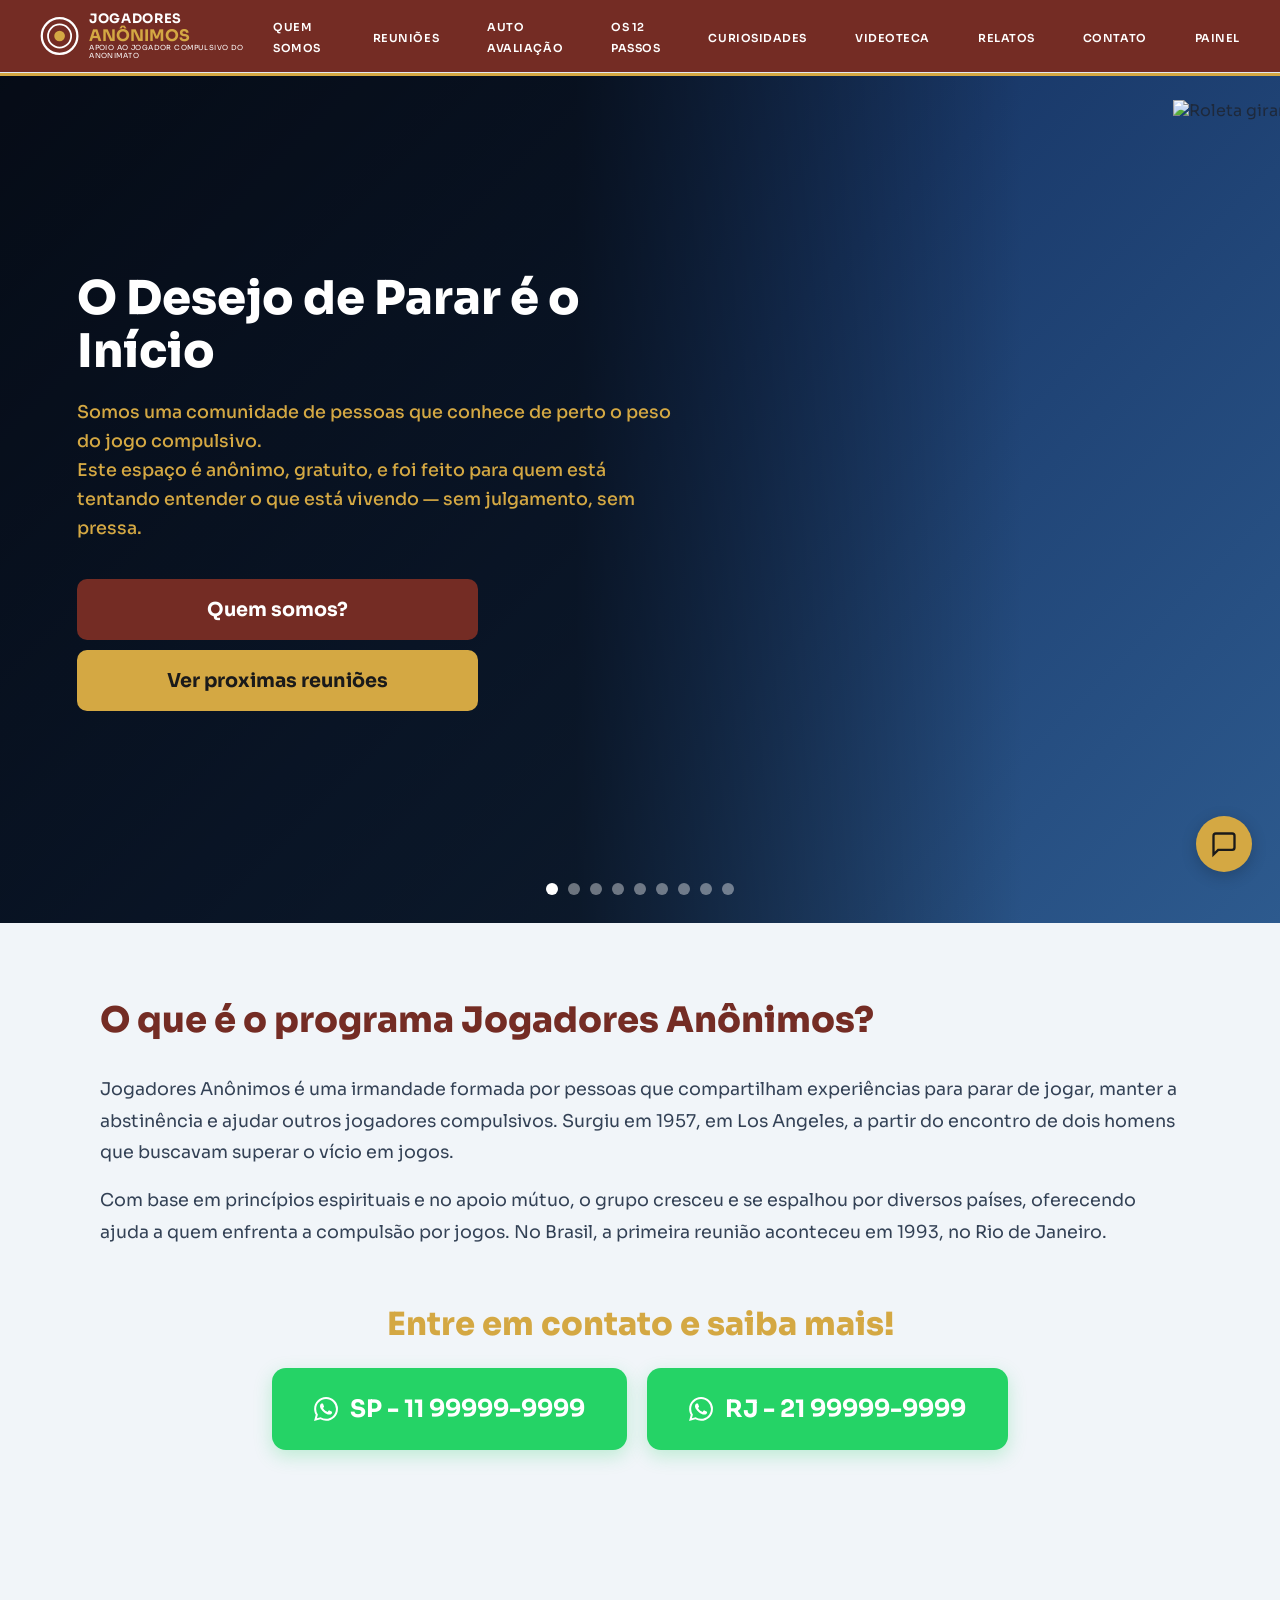
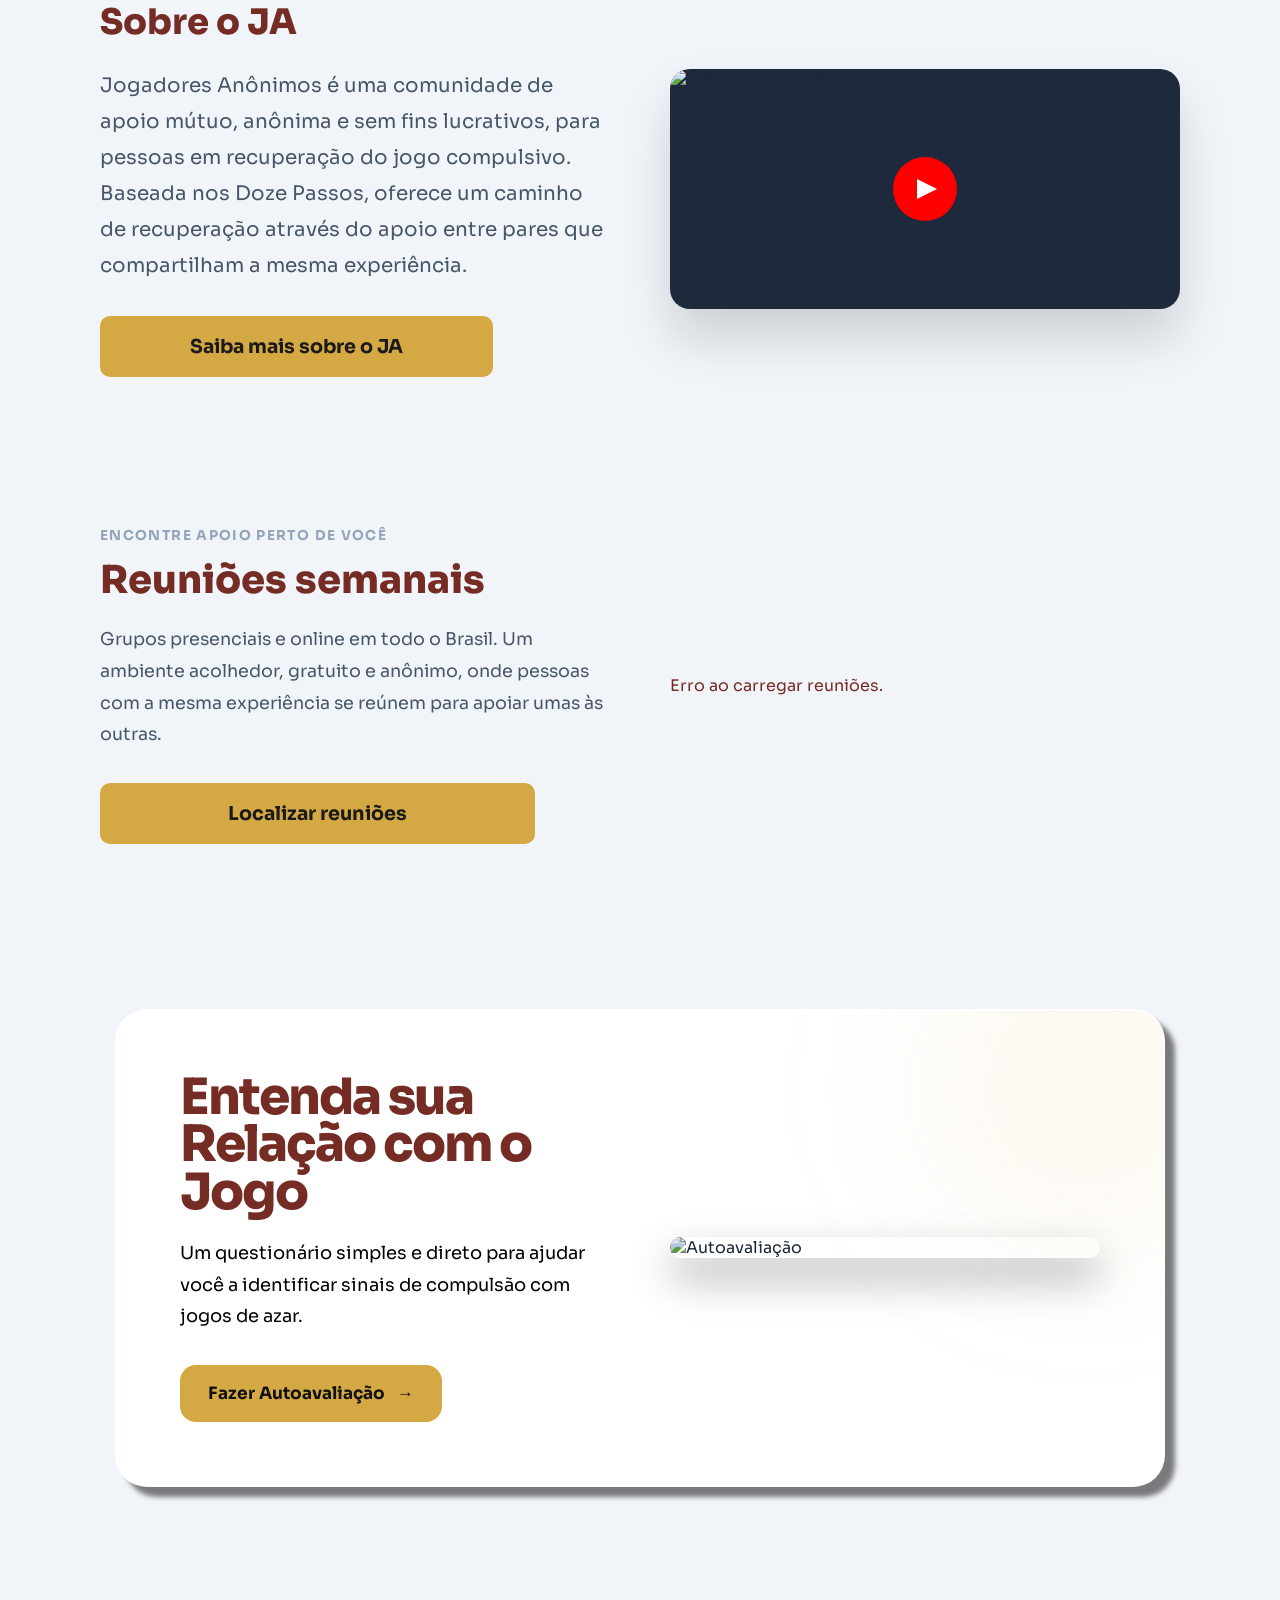
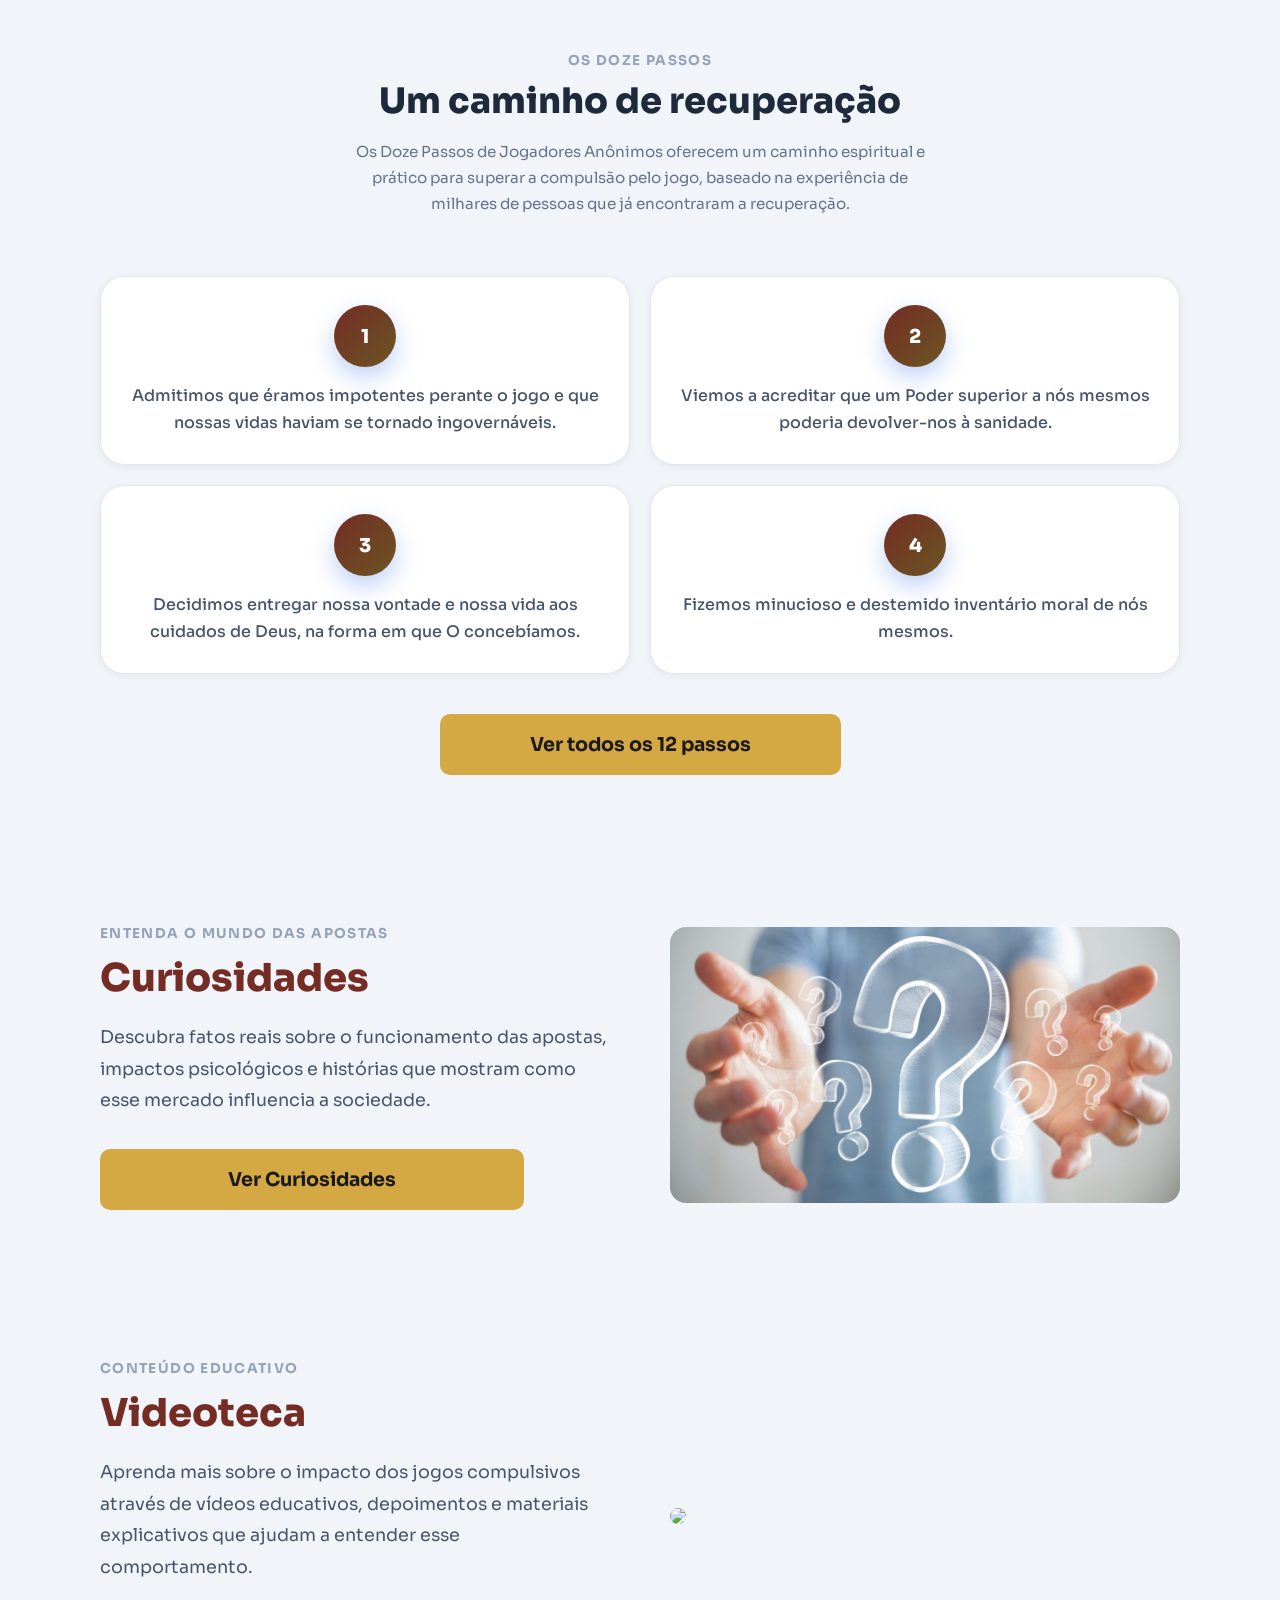
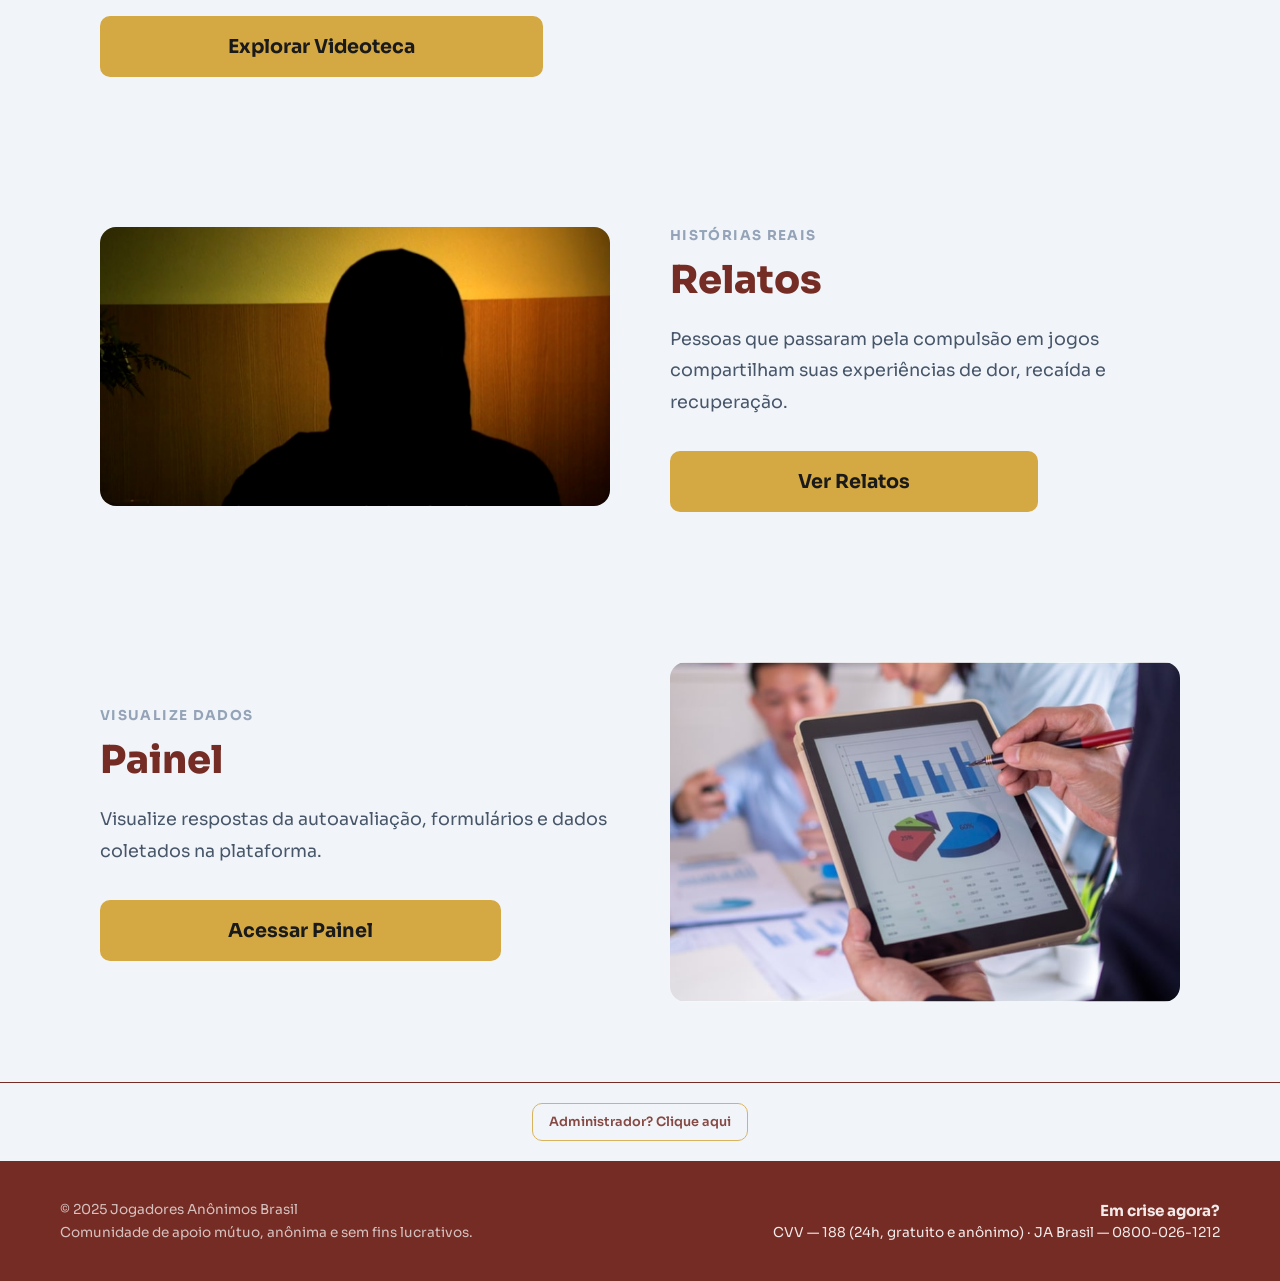
==== commit 67a1324a: "feat: Mudei a Home, para ficar correta agora com as paginas novas! Paginas prontas / Front + Backend" ====
--- a/index.html
+++ b/index.html
@@ -18,6 +18,7 @@
   <link rel="stylesheet" href="css/responsive.css">
   <link rel="stylesheet" href="css/map.css">
   <link rel="stylesheet" href="css/dashboard.css">
+  <link rel="stylesheet" href="css/chatbot.css">
   <script src="https://cdnjs.cloudflare.com/ajax/libs/Chart.js/4.4.1/chart.umd.js"></script>
 
   <link rel="stylesheet" href="https://unpkg.com/leaflet/dist/leaflet.css" />
@@ -122,8 +123,40 @@
           </div>
         </div>
       </div>
-
       <div class="slide" id="slide-3">
+        <img src="assets/images/main-page/doze-passos.jpg" alt="12 Passos" loading="lazy"
+          style="position:absolute;inset:0;width:100%;height:100%;object-fit:cover;opacity:0.7;">
+
+        <div style="position:absolute;inset:0;background:linear-gradient(90deg,rgba(0,0,0,0.65) 45%,transparent 80%);"></div>
+
+        <div class="slide-content">
+          <h1>Os 12 Passos</h1>
+          <p>
+            Um caminho estruturado de recuperação baseado em princípios de mudança, reflexão e apoio mútuo.
+          </p>
+          <div class="slide-btns">
+            <a class="btn btn-red" href="#" data-page="doze-passos">Ver os 12 Passos</a>
+          </div>
+        </div>
+      </div>
+      <div class="slide" id="slide-4">
+        <img src="assets/images/main-page/curiosidades.jpg" alt="Curiosidades" loading="lazy"
+          style="position:absolute;inset:0;width:100%;height:100%;object-fit:cover;opacity:0.7;">
+
+        <div style="position:absolute;inset:0;background:linear-gradient(90deg,rgba(0,0,0,0.65) 45%,transparent 80%);"></div>
+
+        <div class="slide-content">
+          <h1>Curiosidades</h1>
+          <p>
+            Notícias, casos reais e informações sobre o mundo das apostas, incluindo impactos sociais, famosos e investigações.
+          </p>
+          <div class="slide-btns">
+            <a class="btn btn-red" href="#" data-page="curiosidades">Ver curiosidades</a>
+          </div>
+        </div>
+      </div>
+      
+      <div class="slide" id="slide-5">
         <img src="assets/images/main-page/videos.jpg" alt="Videoteca" loading="lazy"
           style="position:absolute;inset:0;width:100%;height:100%;object-fit:cover;opacity:0.7;">
         <div style="position:absolute;inset:0;background:linear-gradient(90deg,rgba(0,0,0,0.65) 45%,transparent 80%);">
@@ -137,12 +170,64 @@
           </div>
         </div>
       </div>
-
+      <div class="slide" id="slide-6">
+        <img src="assets/images/main-page/relatos.png" alt="Relatos" loading="lazy"
+          style="position:absolute;inset:0;width:100%;height:100%;object-fit:cover;opacity:0.7;">
+
+        <div style="position:absolute;inset:0;background:linear-gradient(90deg,rgba(0,0,0,0.65) 45%,transparent 80%);"></div>
+
+        <div class="slide-content">
+          <h1>Relatos Reais</h1>
+          <p>
+            Histórias de pessoas que enfrentaram o jogo compulsivo e encontraram apoio para recomeçar.
+          </p>
+          <div class="slide-btns">
+            <a class="btn btn-red" href="#" data-page="relatos">Ver relatos</a>
+          </div>
+        </div>
+      </div>
+      <div class="slide" id="slide-7">
+        <img src="assets/images/main-page/contato.png" alt="Contato" loading="lazy"
+          style="position:absolute;inset:0;width:100%;height:100%;object-fit:cover;opacity:0.7;">
+
+        <div style="position:absolute;inset:0;background:linear-gradient(90deg,rgba(0,0,0,0.65) 45%,transparent 80%);"></div>
+
+        <div class="slide-content">
+          <h1>Precisa de Ajuda?</h1>
+          <p>
+            Fale com nossa equipe de apoio e encontre orientação para dar o primeiro passo.
+          </p>
+          <div class="slide-btns">
+            <a class="btn btn-red" href="#" data-page="contato">Falar com apoio</a>
+          </div>
+        </div>
+      </div>
+      <div class="slide" id="slide-8">
+        <img src="assets/images/main-page/painel.jpg" alt="Painel" loading="lazy"
+          style="position:absolute;inset:0;width:100%;height:100%;object-fit:cover;opacity:0.7;">
+
+        <div style="position:absolute;inset:0;background:linear-gradient(90deg,rgba(0,0,0,0.65) 45%,transparent 80%);"></div>
+
+        <div class="slide-content">
+          <h1>Painel</h1>
+          <p>
+            Visualização de respostas da autoavaliação e dados coletados da plataforma.
+          </p>
+          <div class="slide-btns">
+            <a class="btn btn-red" href="#" data-page="dashboard">Acessar painel</a>
+          </div>
+        </div>
+      </div>
       <div class="slider-dots" role="tablist" aria-label="Slides">
         <button class="dot active" data-slide="0" aria-label="Slide 1" role="tab" aria-selected="true"></button>
         <button class="dot" data-slide="1" aria-label="Slide 2" role="tab" aria-selected="false"></button>
         <button class="dot" data-slide="2" aria-label="Slide 3" role="tab" aria-selected="false"></button>
         <button class="dot" data-slide="3" aria-label="Slide 4" role="tab" aria-selected="false"></button>
+        <button class="dot" data-slide="4" aria-label="Slide 5" role="tab" aria-selected="false"></button>
+        <button class="dot" data-slide="5" aria-label="Slide 6" role="tab" aria-selected="false"></button>
+        <button class="dot" data-slide="6" aria-label="Slide 7" role="tab" aria-selected="false"></button>
+        <button class="dot" data-slide="7" aria-label="Slide 8" role="tab" aria-selected="false"></button>
+        <button class="dot" data-slide="8" aria-label="Slide 9" role="tab" aria-selected="false"></button>
       </div>
     </section>
 
@@ -210,81 +295,9 @@
             <p style="font-size:1.1rem;line-height:1.8;color:#475569;margin-bottom:32px;">Grupos presenciais e online em
               todo o Brasil. Um ambiente acolhedor, gratuito e anônimo, onde pessoas com a mesma experiência se reúnem
               para apoiar umas às outras.</p>
-            <div style="display:flex;gap:16px;flex-wrap:wrap;margin-bottom:40px;">
-              <div style="display:flex;align-items:center;gap:10px;font-size:0.95rem;color:#475569;">
-                <span style="width:10px;height:10px;border-radius:50%;background:#742C24;display:inline-block;"></span>
-                Presenciais
-              </div>
-              <div style="display:flex;align-items:center;gap:10px;font-size:0.95rem;color:#475569;">
-                <span style="width:10px;height:10px;border-radius:50%;background:#D4A843;display:inline-block;"></span>
-                Online via Zoom
-              </div>
-              <div style="display:flex;align-items:center;gap:10px;font-size:0.95rem;color:#475569;">
-                <span style="width:10px;height:10px;border-radius:50%;background:#1A56DB;display:inline-block;"></span>
-                Gratuito e anônimo
-              </div>
-            </div>
             <a class="btn btn-yellow2" href="#" data-page="reunioes" style="width:fit-content;">Localizar reuniões</a>
           </div>
-          <div class="reunioes-cards" style="display:flex;flex-direction:column;gap:16px;">
-            <div
-              style="background:#f8fafc;border-radius:16px;padding:24px;border-left:5px solid #742C24;box-shadow:0 4px 16px rgba(0,0,0,0.06);">
-              <div style="font-size:0.8rem;font-weight:700;color:#742C24;letter-spacing:0.06em;margin-bottom:6px;">QUI ·
-                16 ABR</div>
-              <div style="font-weight:700;font-size:1rem;margin-bottom:4px;">Grupo Nova História — Osasco</div>
-              <div style="font-size:0.85rem;color:#64748b;">18h00 – 19h30 · Reunião aberta</div>
-            </div>
-            <div
-              style="background:#f8fafc;border-radius:16px;padding:24px;border-left:5px solid #D4A843;box-shadow:0 4px 16px rgba(0,0,0,0.06);">
-              <div style="font-size:0.8rem;font-weight:700;color:#D4A843;letter-spacing:0.06em;margin-bottom:6px;">SEX ·
-                17 ABR</div>
-              <div style="font-weight:700;font-size:1rem;margin-bottom:4px;">Grupo Recomeço — São Paulo</div>
-              <div style="font-size:0.85rem;color:#64748b;">19h00 – 20h30 · Reunião aberta</div>
-            </div>
-            <div
-              style="background:#f8fafc;border-radius:16px;padding:24px;border-left:5px solid #1A56DB;box-shadow:0 4px 16px rgba(0,0,0,0.06);">
-              <div style="font-size:0.8rem;font-weight:700;color:#1A56DB;letter-spacing:0.06em;margin-bottom:6px;">SAB ·
-                18 ABR</div>
-              <div style="font-weight:700;font-size:1rem;margin-bottom:4px;">Grupo Esperança — Santo André</div>
-              <div style="font-size:0.85rem;color:#64748b;">20h00 – 21h00 · Reunião fechada</div>
-            </div>
-          </div>
-        </div>
-      </div>
-    </section>
-
-    <!-- 12 PASSOS TEASER -->
-    <section style="background:#f1f5f9; padding:75px 0;">
-      <div class="container">
-        <div class="doze-passos-header">
-          <h2>OS DOZE PASSOS</h2>
-          <h1>Um caminho de recuperação</h1>
-          <p>Os Doze Passos de Jogadores Anônimos oferecem um caminho espiritual e prático para superar a compulsão pelo
-            jogo, baseado na experiência de milhares de pessoas que já encontraram a recuperação.</p>
-        </div>
-        <div class="passos-grid">
-          <div class="passo-card">
-            <div class="passo-num">1</div>
-            <p class="passo-text">Admitimos que éramos impotentes perante o jogo e que nossas vidas haviam se tornado
-              ingovernáveis.</p>
-          </div>
-          <div class="passo-card">
-            <div class="passo-num">2</div>
-            <p class="passo-text">Viemos a acreditar que um Poder superior a nós mesmos poderia devolver-nos à sanidade.
-            </p>
-          </div>
-          <div class="passo-card">
-            <div class="passo-num">3</div>
-            <p class="passo-text">Decidimos entregar nossa vontade e nossa vida aos cuidados de Deus, na forma em que O
-              concebíamos.</p>
-          </div>
-          <div class="passo-card">
-            <div class="passo-num">4</div>
-            <p class="passo-text">Fizemos minucioso e destemido inventário moral de nós mesmos.</p>
-          </div>
-        </div>
-        <div style="text-align:center; margin-top:40px;">
-          <a class="btn btn-yellow" href="#" data-page="doze-passos">Ver todos os 12 passos</a>
+          <div class="reunioes-cards" id="home-reunioes-cards"></div>
         </div>
       </div>
     </section>
@@ -306,6 +319,174 @@
       </div>
     </section>
 
+    <!-- 12 PASSOS TEASER -->
+    <section style="background:#f1f5f9; padding:75px 0;">
+      <div class="container">
+        <div class="doze-passos-header">
+          <h2>OS DOZE PASSOS</h2>
+          <h1>Um caminho de recuperação</h1>
+          <p>Os Doze Passos de Jogadores Anônimos oferecem um caminho espiritual e prático para superar a compulsão pelo
+            jogo, baseado na experiência de milhares de pessoas que já encontraram a recuperação.</p>
+        </div>
+        <div class="passos-grid">
+          <div class="passo-card">
+            <div class="passo-num">1</div>
+            <p class="passo-text">Admitimos que éramos impotentes perante o jogo e que nossas vidas haviam se tornado
+              ingovernáveis.</p>
+          </div>
+          <div class="passo-card">
+            <div class="passo-num">2</div>
+            <p class="passo-text">Viemos a acreditar que um Poder superior a nós mesmos poderia devolver-nos à sanidade.
+            </p>
+          </div>
+          <div class="passo-card">
+            <div class="passo-num">3</div>
+            <p class="passo-text">Decidimos entregar nossa vontade e nossa vida aos cuidados de Deus, na forma em que O
+              concebíamos.</p>
+          </div>
+          <div class="passo-card">
+            <div class="passo-num">4</div>
+            <p class="passo-text">Fizemos minucioso e destemido inventário moral de nós mesmos.</p>
+          </div>
+        </div>
+        <div style="text-align:center; margin-top:40px;">
+          <a class="btn btn-yellow" href="#" data-page="doze-passos">Ver todos os 12 passos</a>
+        </div>
+      </div>
+    </section>
+
+    <!-- CURIOSIDADES TEASER -->
+    <section style="background:#f1f5f9; padding:75px 0;">
+      <div class="container">
+        <div class="reunioes-grid" style="display:grid; grid-template-columns:1fr 1fr; gap:60px; align-items:center;">
+          
+          <div>
+            <p style="font-size:0.85rem;font-weight:700;letter-spacing:0.1em;color:#94a3b8;text-transform:uppercase;margin-bottom:12px;">
+              ENTENDA O MUNDO DAS APOSTAS
+            </p>
+
+            <h2 style="font-size:2.4rem;font-weight:800;color:#742C24;margin-bottom:20px;">
+              Curiosidades
+            </h2>
+
+            <p style="font-size:1.1rem;line-height:1.8;color:#475569;margin-bottom:32px;">
+              Descubra fatos reais sobre o funcionamento das apostas, impactos psicológicos e histórias que mostram como esse mercado influencia a sociedade.
+            </p>
+
+            <a class="btn btn-yellow2" href="#" data-page="curiosidades">
+              Ver Curiosidades
+            </a>
+          </div>
+
+          <div>
+            <img src="assets/images/main-page/curiosidades.jpg"
+                style="width:100%;border-radius:16px;object-fit:cover;">
+          </div>
+
+        </div>
+      </div>
+    </section>
+
+    <!-- VIDEOTECA TEASER -->
+    <section style="background:#f1f5f9; padding:75px 0;">
+      <div class="container">
+        <div class="reunioes-grid" style="display:grid; grid-template-columns:1fr 1fr; gap:60px; align-items:center;">
+
+          <div>
+            <p style="font-size:0.85rem;font-weight:700;letter-spacing:0.1em;color:#94a3b8;text-transform:uppercase;margin-bottom:12px;">
+              CONTEÚDO EDUCATIVO
+            </p>
+
+            <h2 style="font-size:2.4rem;font-weight:800;color:#742C24;margin-bottom:20px;">
+              Videoteca
+            </h2>
+
+            <p style="font-size:1.1rem;line-height:1.8;color:#475569;margin-bottom:32px;">
+              Aprenda mais sobre o impacto dos jogos compulsivos através de vídeos educativos, depoimentos e materiais explicativos que ajudam a entender esse comportamento.
+            </p>
+
+            <a class="btn btn-yellow2" href="#" data-page="videoteca">
+              Explorar Videoteca
+            </a>
+          </div>
+
+          <div>
+            <img src="assets/images/main-page/videos.jpg"
+                style="width:100%;border-radius:16px;object-fit:cover;">
+          </div>
+
+        </div>
+      </div>
+    </section>
+
+    <!-- RELATOS TEASER -->
+    <section style="background:#f1f5f9; padding:75px 0;">
+      <div class="container">
+        <div class="reunioes-grid" style="display:grid; grid-template-columns:1fr 1fr; gap:60px; align-items:center;">
+
+          <div>
+            <img src="assets/images/main-page/relatos.png"
+                style="width:100%;border-radius:16px;object-fit:cover;">
+          </div>
+
+          <div>
+            <p style="font-size:0.85rem;font-weight:700;letter-spacing:0.1em;color:#94a3b8;text-transform:uppercase;margin-bottom:12px;">
+              HISTÓRIAS REAIS
+            </p>
+
+            <h2 style="font-size:2.4rem;font-weight:800;color:#742C24;margin-bottom:20px;">
+              Relatos
+            </h2>
+
+            <p style="font-size:1.1rem;line-height:1.8;color:#475569;margin-bottom:32px;">
+              Pessoas que passaram pela compulsão em jogos compartilham suas experiências de dor, recaída e recuperação.
+            </p>
+
+            <a class="btn btn-yellow2" href="#" data-page="relatos">
+              Ver Relatos
+            </a>
+          </div>
+
+        </div>
+      </div>
+    </section>
+
+    <!-- PAINEL TEASER -->
+    <section style="background:#f1f5f9; padding:75px 0;">
+      <div class="container">
+        <div class="reunioes-grid" style="display:grid; grid-template-columns:1fr 1fr; gap:60px; align-items:center;">
+
+          <div>
+            <p style="font-size:0.85rem;font-weight:700;letter-spacing:0.1em;color:#94a3b8;text-transform:uppercase;margin-bottom:12px;">
+              VISUALIZE DADOS
+            </p>
+
+            <h2 style="font-size:2.4rem;font-weight:800;color:#742C24;margin-bottom:20px;">
+              Painel
+            </h2>
+
+            <p style="font-size:1.1rem;line-height:1.8;color:#475569;margin-bottom:32px;">
+              Visualize respostas da autoavaliação, formulários e dados coletados na plataforma.
+            </p>
+
+            <a class="btn btn-yellow2" href="#" data-page="dashboard">
+              Acessar Painel
+            </a>
+          </div>
+
+          <div>
+            <img src="assets/images/main-page/painel.jpg"
+                style="width:100%;border-radius:16px;object-fit:cover;">
+          </div>
+
+        </div>
+      </div>
+    </section>
+    <div class="admin-footer">
+      <a href="adminLogin.html">
+        Administrador? Clique aqui
+      </a>
+    </div>
   </div><!-- /page-home -->
 
   <!-- ═══════════════════════════════════════════════════
@@ -737,14 +918,14 @@
       </div>
     </div>
     <div class="chatbot-body">
-      <div class="chatbot-msg"><strong>Como posso te ajudar?</strong></div>
-      <div class="chatbot-quick-btns">
-        <a class="chatbot-quick" href="#" data-page="reunioes" data-close-chat="true">Como encontro um grupo perto de
-          mim? ↗</a>
-        <a class="chatbot-quick" href="#" data-page="autoaval" data-close-chat="true">Quero descobrir se sou viciado
-          ↗</a>
-        <a class="chatbot-quick" href="#" data-page="quem-somos" data-close-chat="true">O que é esse site? ↗</a>
-      </div>
+
+      <div id="chat-messages"></div>
+
+    <div class="chatbot-input">
+      <input type="text" id="chatInput" placeholder="Digite sua mensagem..." />
+      <button id="chatSend"><img src="assets/images/main-page/enviar-bot.png" alt="Send" style="width: 12px; height: 12px";></button>
+    </div>
+
     </div>
   </div>
 
@@ -1201,15 +1382,6 @@
         </div>
       </div>
 
-      <!-- Detalhe por pergunta -->
-      <div class="dash-card dash-full" style="margin-bottom:16px;">
-        <div class="dash-card-head">
-          <div class="dash-card-title">Detalhe por pergunta</div>
-          <div class="dash-card-sub">Barra vermelha = Sim · verde = Não</div>
-        </div>
-        <div class="dash-pgsi-list" id="dash-pgsi-list"></div>
-      </div>
-
       <!-- Tabela local -->
       <div class="dash-card dash-full" style="margin-bottom:32px;">
         <div class="dash-card-head">
@@ -1372,22 +1544,6 @@
 
       <!-- PAINEL DE DADOS - FIM -->
 
-
-
-
-
-
-      <!-- Footer -->
-      <!-- <div class="dash-footer">
-        <span>Dados locais da sessão atual — anônimos</span>
-        <span>Jogadores Anônimos Brasil · Autoavaliação</span>
-      </div> -->
-
-    <!-- </div> /dash-conteudo -->
-  <!-- </div>/dash-page -->
-<!-- </div>/page-dashboard -->
-
-
   <!-- FOOTER -->
   <footer>
     <div>
@@ -1410,6 +1566,7 @@
   <script src="js/filtro.js"></script>
   <script src="js/curiosidades.js"></script>
   <script src="js/dashboard.js"></script>
+  <script src="js/chatbot.js"></script>
 </body>
 
 </html>
--- a/css/pages.css
+++ b/css/pages.css
@@ -1,6 +1,32 @@
 /* ══════════════════════════════════════════
    SEÇÃO: QUEM SOMOS (teaser na home)
 ══════════════════════════════════════════ */
+.admin-footer {
+  display: flex;
+  justify-content: center;
+  padding: 20px;
+  border-top: 1px solid #742C24;
+  background: #f1f5f9;
+}
+
+.admin-footer a {
+  font-size: 0.8rem;
+  color: #742C24;
+  font-weight: 600;
+  text-decoration: none;
+  padding: 10px 16px;
+  border: 1px solid #D4A843;
+  border-radius: 10px;
+  transition: 0.25s ease;
+  opacity: 0.85;
+}
+
+.admin-footer a:hover {
+  color: #D4A843;
+  border-color: #742C24;
+  opacity: 1;
+  transform: translateY(-2px);
+}
 
 .quem-somos {
   background: var(--gray-100);
@@ -2450,4 +2476,57 @@
   font-size: 1.1rem;
   line-height: 1.6;
   color: #475569;
+}
+
+.home-reuniao-card {
+  display: flex;
+  border: 1px solid #e2e8f0;
+  border-radius: 8px;
+  background: white;
+  margin-bottom: 12px;
+  overflow: hidden;
+}
+
+/* data */
+.home-date {
+  background: white;
+  padding: 16px;
+  min-width: 80px;
+  text-align: center;
+  border-right: 3px solid var(--cor-padrao-ja);
+
+  display: flex;
+  flex-direction: column;
+  align-items: center;
+  justify-content: center;
+}
+
+.home-date .day {
+  font-size: 1.6rem;
+  font-weight: 900;
+}
+
+.home-date .month,
+.home-date .weekday {
+  font-size: 0.7rem;
+  color: var(--cor-padrao-ja);
+  font-weight: 700;
+  text-transform: uppercase;
+}
+
+/* info */
+.home-info {
+  padding: 16px;
+  flex: 1;
+}
+
+.home-title {
+  font-size: 1rem;
+  font-weight: 700;
+  margin-bottom: 4px;
+}
+
+.home-sub {
+  font-size: 0.85rem;
+  color: #64748b;
 }
--- a/css/chatbot.css
+++ b/css/chatbot.css
@@ -0,0 +1,89 @@
+.chatbot-body {
+  display: flex;
+  flex-direction: column;
+  height: 300px;
+}
+
+#chat-messages {
+  flex: 1;
+  overflow-y: auto;
+  padding: 10px;
+}
+
+.chatbot-input {
+  border-top: 1px solid #ddd;
+  padding: 8px;
+}
+
+#chatInput {
+  width: 100%;
+  padding: 8px;
+  border-radius: 6px;
+  border: 1px solid #ccc;
+}
+
+.msg {
+  font-size: 13px;
+  margin: 6px 0;
+  padding: 8px;
+  border-radius: 8px;
+}
+
+#chatInput {
+  font-size: 13px;
+}
+
+#chatSend {
+  font-size: 13px;
+  padding: 6px 10px;
+  margin-left: 5px;
+  cursor: pointer;
+}
+
+.msg.user {
+  background: #d1e7ff;
+  margin-left: auto;
+  text-align: right;
+}
+
+.msg.bot {
+  background: #eee;
+}
+
+.chatbot-input {
+  display: flex;
+  gap: 8px;
+  padding: 8px;
+  border-top: 1px solid #ddd;
+  align-items: center;
+}
+
+#chatInput {
+  flex: 1;
+  font-size: 13px;
+  padding: 8px 10px;
+  border-radius: 20px;
+  border: 1px solid #ccc;
+  outline: none;
+}
+
+#chatSend {
+  width: 35px;
+  height: 35px;
+  border-radius: 50%;
+  border: none;
+  background: #D4A843;
+  color: white;
+  cursor: pointer;
+  font-size: 16px;
+  display: flex;
+  align-items: center;
+  justify-content: center;
+  transition: 0.2s;
+  padding: 0;
+}
+
+#chatSend:hover {
+  background: #742C24;
+  transform: scale(1.05);
+}
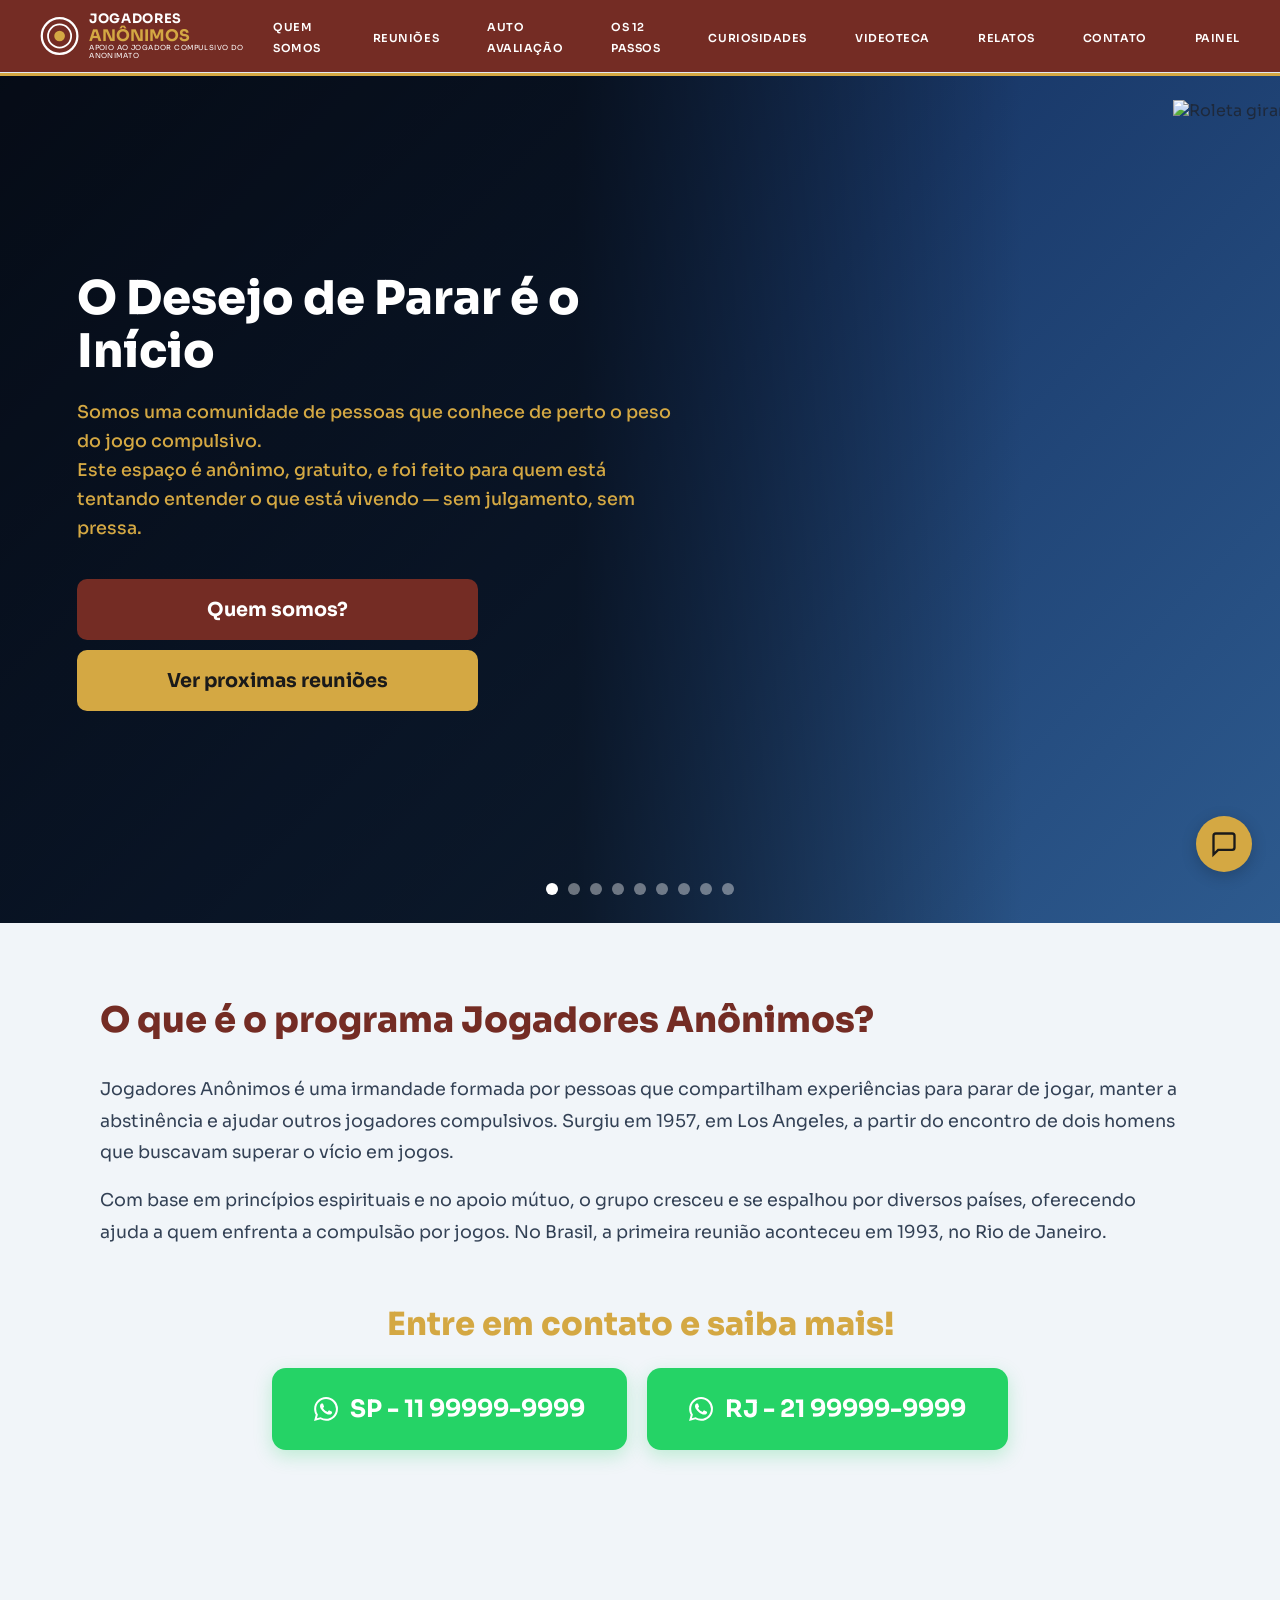
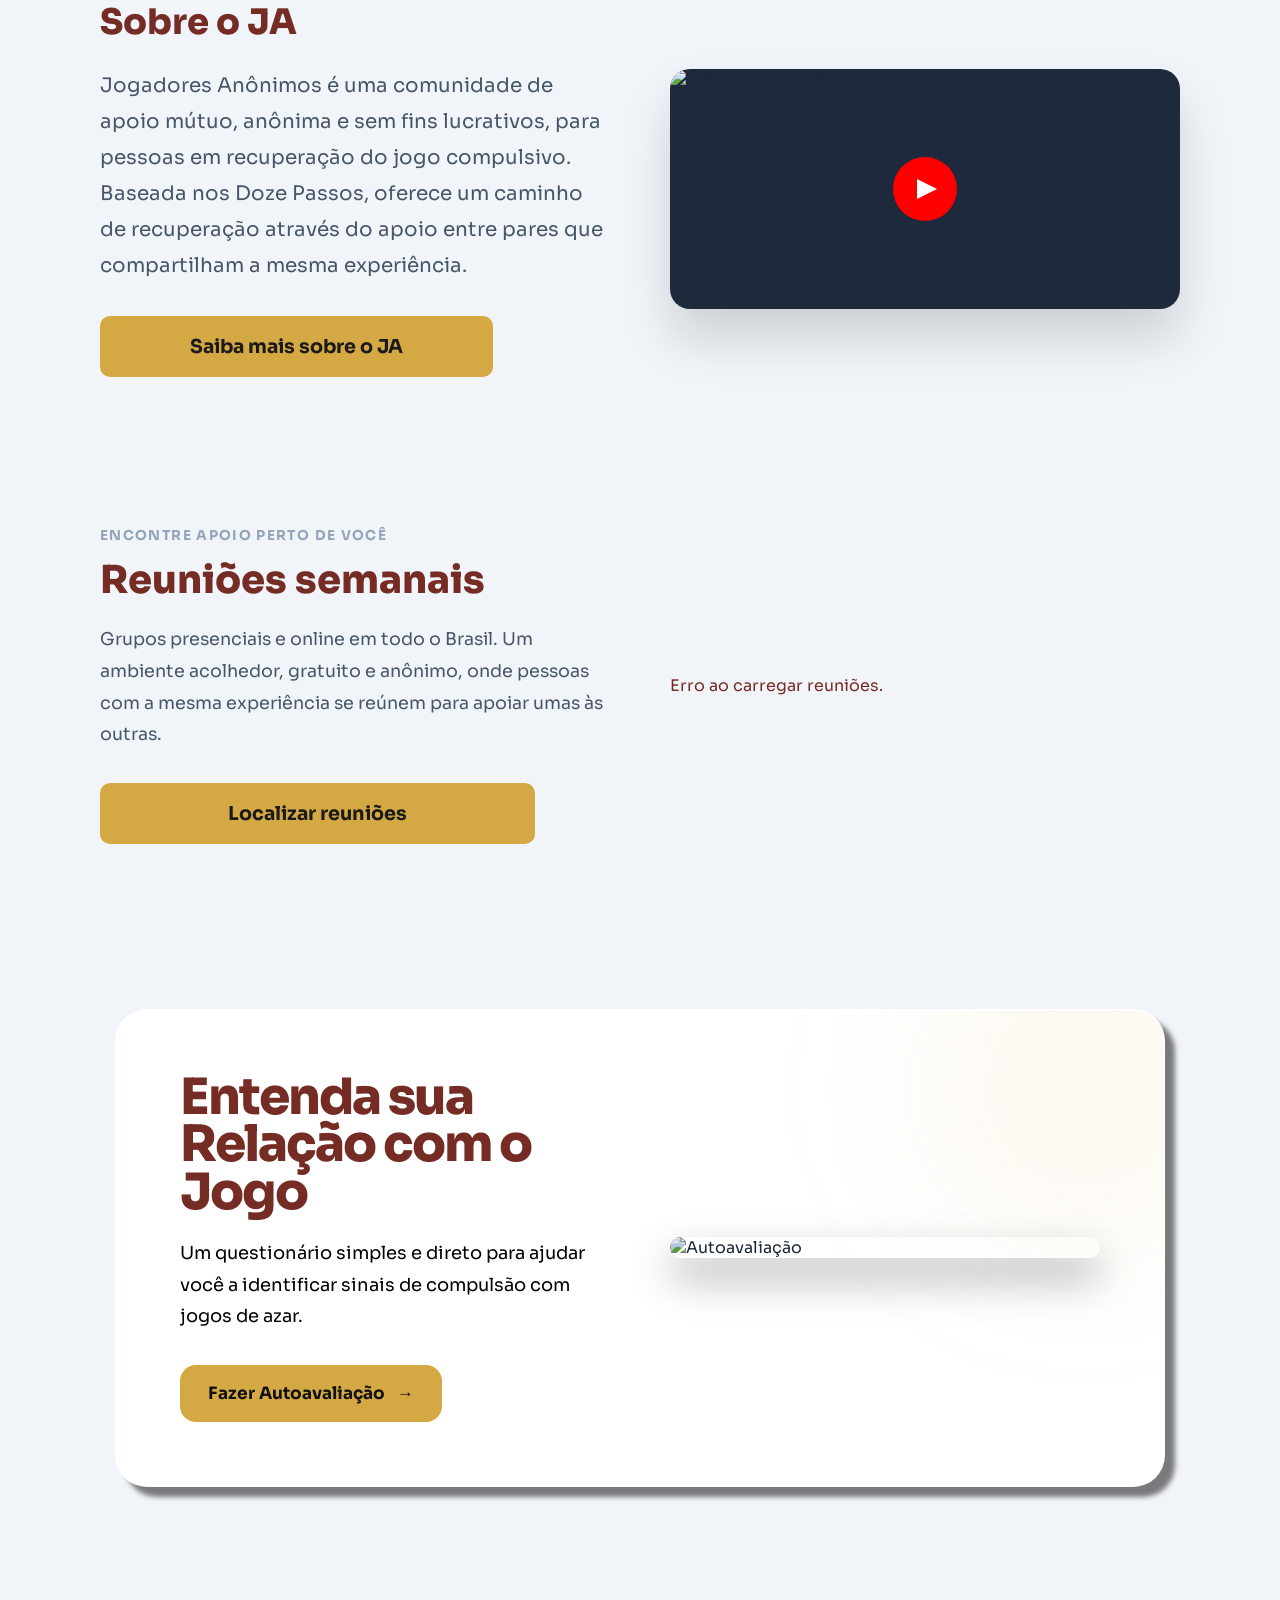
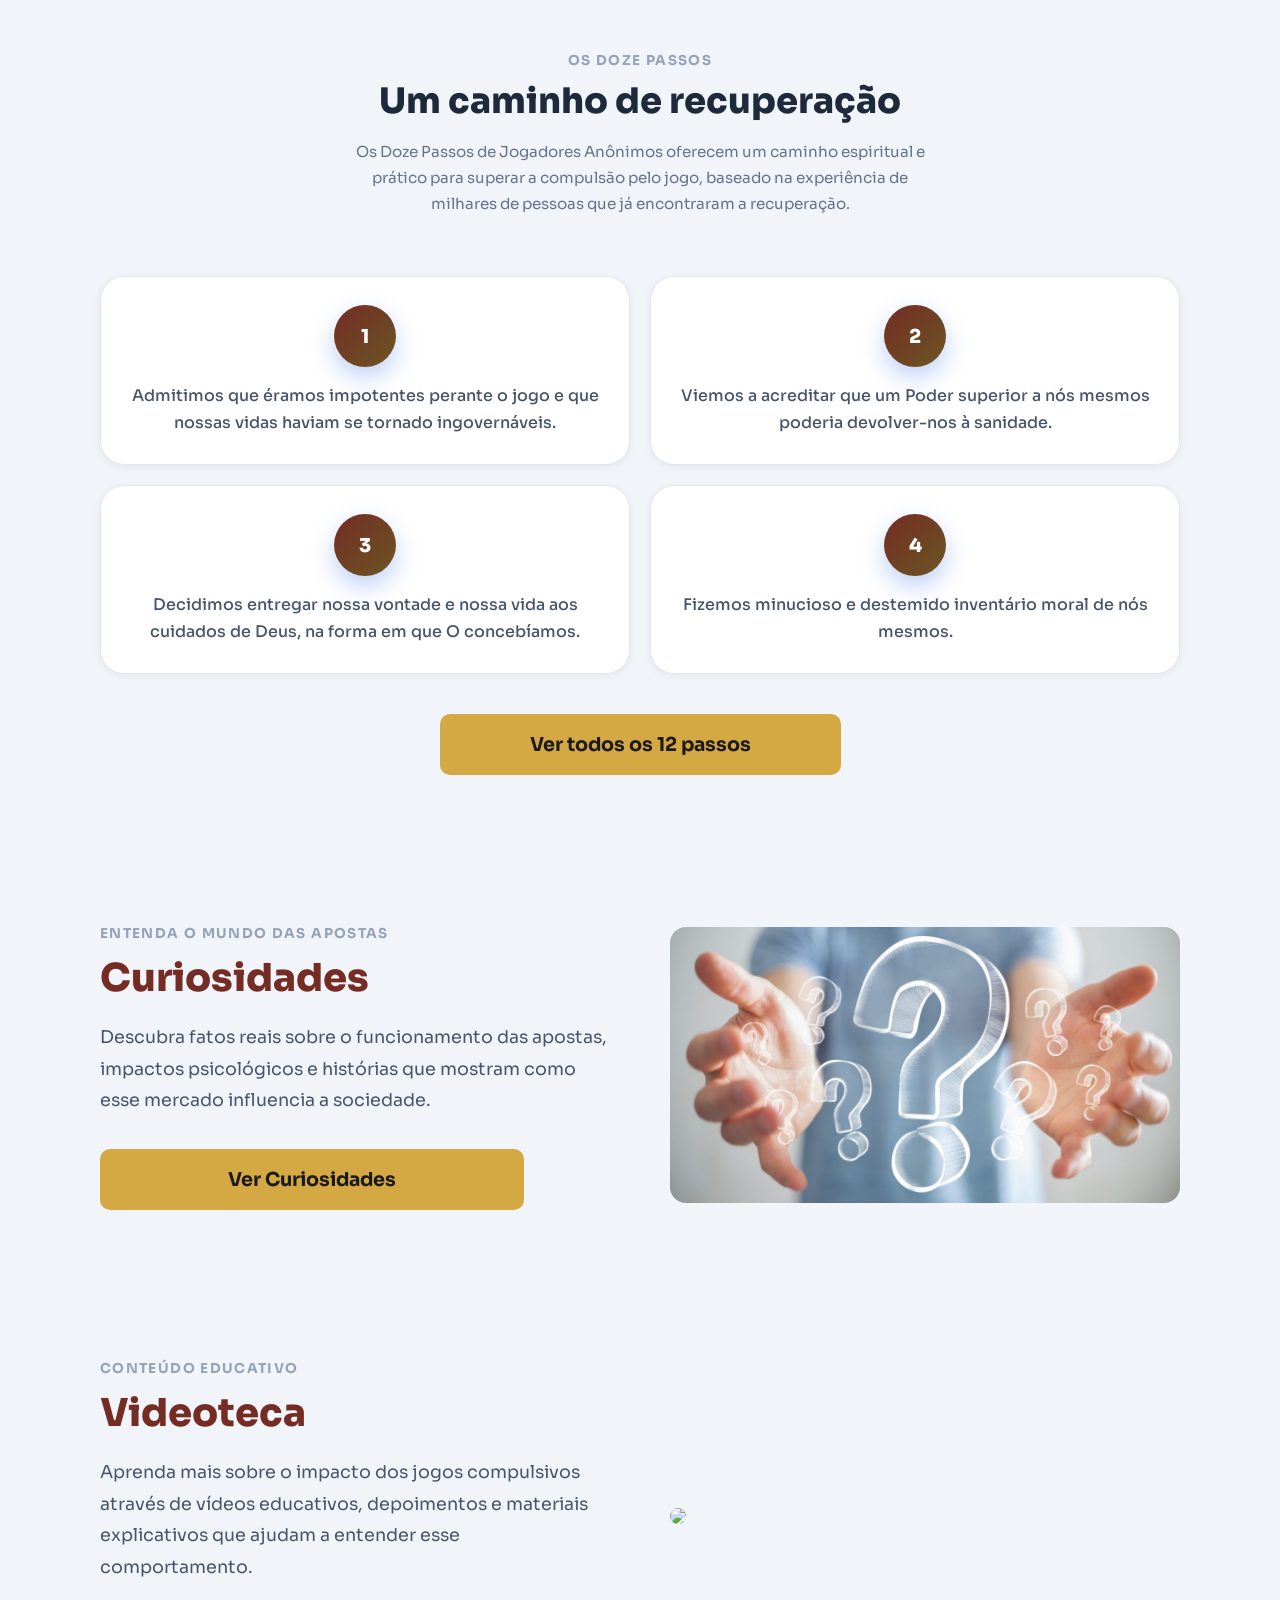
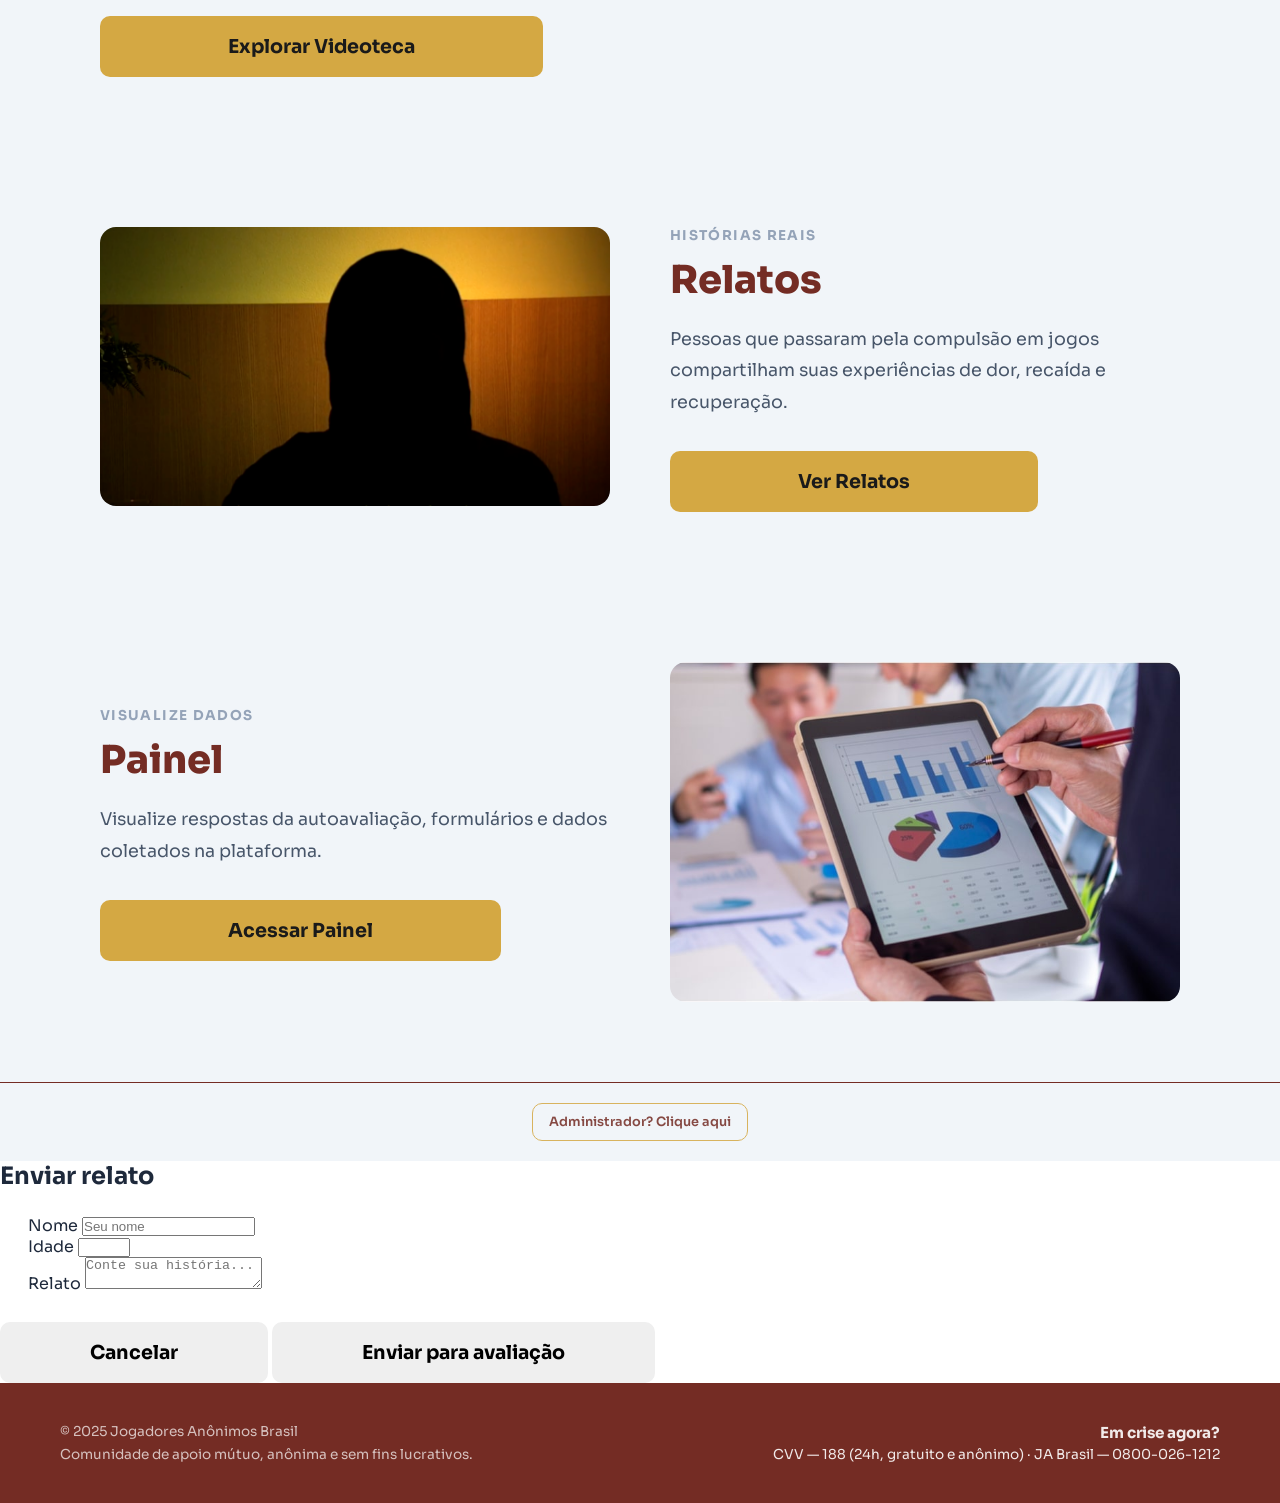
==== commit 580e8e4f: "Primeira Versão do Projeto no Ar: https://com-anonimos-jogadores-ads3.vercel.app/" ====
--- a/index.html
+++ b/index.html
@@ -19,6 +19,8 @@
   <link rel="stylesheet" href="css/map.css">
   <link rel="stylesheet" href="css/dashboard.css">
   <link rel="stylesheet" href="css/chatbot.css">
+  <link rel="stylesheet" href="css/videos.css">
+  <link rel="stylesheet" href="css/modal.css">
   <script src="https://cdnjs.cloudflare.com/ajax/libs/Chart.js/4.4.1/chart.umd.js"></script>
 
   <link rel="stylesheet" href="https://unpkg.com/leaflet/dist/leaflet.css" />
@@ -492,101 +494,66 @@
   <!-- ═══════════════════════════════════════════════════
      QUEM SOMOS
 ═══════════════════════════════════════════════════ -->
-  <div id="page-quem-somos" class="page-section">
-    <div class="quem-logo-top">
-      <svg viewBox="0 0 44 44" fill="none" xmlns="http://www.w3.org/2000/svg" aria-hidden="true">
-        <circle cx="22" cy="22" r="20" stroke="#742C24" stroke-width="2.5" />
-        <circle cx="22" cy="22" r="13" stroke="#742C24" stroke-width="2" />
-        <circle cx="22" cy="22" r="6" fill="#D4A843" />
-      </svg>
-      <div class="quem-logo-text">
-        <span class="logo-main">JOGADORES</span>
-        <span class="logo-highlighto">ANÔNIMOS</span>
-        <span class="log-sub">APOIO AO JOGADOR COMPULSIVO DO ANONIMATO</span>
-      </div>
-    </div>
+ <div id="page-quem-somos" class="page-section">
 
     <section class="historia-ja">
       <div class="container">
         <div class="historia-header">
-          <h1>A História de J.A.</h1>
-          <p>Uma irmandade formada por pessoas que compartilham experiências, esperança e apoio mútuo para superar o
-            jogo compulsivo.</p>
-        </div>
-
+          <h1>Quem somos nós</h1>
+          <p>Somos estudantes do 3º semestre de Análise e Desenvolvimento de Sistemas do <strong>IFSP - Campus Hortolândia</strong>, unidos pelo propósito de usar a tecnologia para impactar vidas reais.</p>
+        </div>
+ 
         <div class="historia-grid">
           <div class="historia-card">
-            <h2>Como surgiu</h2>
-            <p>Jogadores Anônimos é uma irmandade composta de pessoas que compartilham suas experiências, energia e
-              esperança, com o objetivo de parar de jogar, manter-se abstinente e ajudar outros jogadores compulsivos a
-              fazerem o mesmo.</p>
-            <p>Ao longo da história, indescritíveis sofrimentos e humilhações marcaram a vida de milhares de homens e
-              mulheres devido à compulsão pelo jogo.</p>
-            <p>A Irmandade surgiu em janeiro de 1957, a partir do encontro casual entre dois homens que enfrentavam
-              graves consequências causadas pela obsessão pelo jogo. Ao começarem a se reunir regularmente, perceberam
-              que o apoio mútuo ajudava ambos a permanecerem sem jogar.</p>
-            <p>Eles concluíram que, para evitar recaídas, precisariam realizar profundas mudanças pessoais e
-              espirituais. Assim nasceram os princípios utilizados até hoje em Jogadores Anônimos.</p>
+            <h2>O projeto</h2>
+            <p>Este site foi desenvolvido como trabalho da disciplina <strong>Prática e Sociedade de Informática I</strong>, com o objetivo de criar uma solução digital que apoie pessoas afetadas pelo vício em jogos de azar.</p>
+            <p>Mais do que um projeto acadêmico, enxergamos aqui uma oportunidade real de contribuir com a comunidade. Por isso, construímos uma plataforma que facilita o acesso a informações, reuniões e relatos de superação.</p>
+            <p>Ao longo do semestre, realizamos <strong>pesquisa de campo</strong>, entrevistas, levantamento de necessidades e validação com pessoas da comunidade, para garantir que o que construímos tenha impacto de verdade.</p>
+            <p>Acreditamos que código bem escrito pode mudar destinos. E esse projeto é a prova disso.</p>
           </div>
           <div class="historia-image">
-            <img src="assets/images/main-page/quem-somos.jpg" alt="História do JA" loading="lazy">
-          </div>
-        </div>
-
-        <div class="historia-timeline">
-          <div class="timeline-item">
-            <div class="timeline-year">1957</div>
-            <div class="timeline-content">Primeiro grupo oficial de Jogadores Anônimos em Los Angeles.</div>
-          </div>
-          <div class="timeline-item">
-            <div class="timeline-year">San Francisco</div>
-            <div class="timeline-content">Primeira expansão da irmandade através da recuperação de uma família.</div>
-          </div>
-          <div class="timeline-item">
-            <div class="timeline-year">Las Vegas</div>
-            <div class="timeline-content">Formação da terceira grande área de apoio de J.A.</div>
-          </div>
-          <div class="timeline-item">
-            <div class="timeline-year">1993</div>
-            <div class="timeline-content">Primeira reunião de Jogadores Anônimos no Brasil, no Rio de Janeiro.</div>
+            <img src="assets/images/main-page/quem-somos.jpg" alt="Equipe IFSP Hortolândia" loading="lazy">
           </div>
         </div>
 
         <div class="como-funciona">
           <div class="funciona-texto">
-            <span class="historia-tag">COMO FUNCIONA</span>
-            <h2>Um caminho de apoio e recuperação</h2>
-            <p>O único requisito para participar de Jogadores Anônimos é o desejo de parar de jogar. Não existem
-              mensalidades ou taxas: a irmandade é totalmente autossustentável através das contribuições voluntárias dos
-              próprios membros.</p>
-            <p>Jogadores Anônimos não está ligado a partidos políticos, religiões ou instituições. O principal objetivo
-              é ajudar pessoas a interromper o ciclo do jogo compulsivo e encontrar apoio através da troca de
-              experiências.</p>
-            <p>Milhares de homens e mulheres participam semanalmente de reuniões presenciais e online em diversos países
-              do mundo.</p>
-            <p>Se você acredita que tem problemas com o jogo ou conhece alguém que tenha, participe de uma reunião e
-              descubra que você não está sozinho.</p>
+            <span class="historia-tag">NOSSA MISSÃO</span>
+            <h2>Tecnologia a serviço de quem precisa</h2>
+            <p>A disciplina Prática e Sociedade de Informática I nos desafia a ir além da sala de aula, a pensar no impacto social do que desenvolvemos. E foi com esse espírito que abraçamos a causa para ajudar pessoas com problemas com Apostas.</p>
+            <p>Mapeamos as dificuldades atuais sobre o tema, conversamos com pessoas em recuperação e traduzimos tudo isso em funcionalidades: busca de reuniões, relatos de superação, autoavaliação, videoteca e muito mais.</p> 
+            <p>Desenvolvemos ainda uma <strong>videoteca educacional</strong> com conteúdos cuidadosamente selecionados sobre vício, recuperação e como o vicío pode atrapalhar sua vida, porque acreditamos que informação também cura.</p>
+            <p>O projeto também é sustentado por um <strong>trabalho escrito fundamentado</strong>, com referências acadêmicas, embasamento teórico sobre o vício em jogos e análise do impacto social da solução desenvolvida.</p>
+            <p>Se este site ajudar uma única pessoa a dar o primeiro passo rumo à recuperação, já valeu cada linha de código.</p>
           </div>
           <div class="funciona-box">
             <div class="funciona-item">
-              <strong>✔ Anônimo</strong>
-              <span>Privacidade e acolhimento para todos.</span>
+              <strong>IFSP Hortolândia</strong>
+              <span>Campus comprometido com educação de qualidade e impacto social.</span>
             </div>
             <div class="funciona-item">
-              <strong>✔ Gratuito</strong>
-              <span>Sem mensalidades ou cobranças.</span>
+              <strong>ADS - 3º Semestre</strong>
+              <span>Análise e Desenvolvimento de Sistemas, turma 2024/2025.</span>
             </div>
             <div class="funciona-item">
-              <strong>✔ Apoio mútuo</strong>
-              <span>Pessoas ajudando pessoas.</span>
+              <strong>Pesquisa de campo</strong>
+              <span>Entrevistas e validação com a comunidade real de J.A.</span>
             </div>
             <div class="funciona-item">
-              <strong>✔ Reuniões semanais</strong>
-              <span>Encontros presenciais e online.</span>
+              <strong>Full stack</strong>
+              <span>Front-end, back-end e banco de dados desenvolvidos do zero.</span>
             </div>
             <div class="funciona-item">
-              <strong>✔ Sem julgamentos</strong>
-              <span>Um ambiente seguro e acolhedor.</span>
+              <strong>Propósito real</strong>
+              <span>Um projeto que vai além da nota, feito para ajudar pessoas.</span>
+            </div>
+            <div class="funciona-item">
+              <strong>Videoteca educacional</strong>
+              <span>Curadoria de vídeos sobre vício, recuperação e como o vicío pode te atrapalhar</span>
+            </div>
+            <div class="funciona-item">
+              <strong>Trabalho escrito</strong>
+              <span>Fundamentação acadêmica com referências teóricas sobre jogo compulsivo e impacto social.</span>
             </div>
           </div>
         </div>
@@ -763,6 +730,20 @@
         <div class="videos-grid" id="videosGrid"></div>
       </div>
     </section>
+    <div id="videoModal" class="video-modal">
+      <div class="video-modal-content">
+
+        <span class="close-modal" onclick="closeVideoModal()">✕</span>
+
+        <div class="video-frame" id="videoFrame"></div>
+
+        <div class="video-meta">
+          <h2 id="modalTitle"></h2>
+        </div>
+
+      </div>
+    </div>
+  </div>
   </div><!-- /page-videoteca -->
 
   <!-- ═══════════════════════════════════════════════════
@@ -849,44 +830,44 @@
       <h1>Relatos de Superação</h1>
       <p>Você não está sozinho. Leia histórias de pessoas que enfrentaram o vício e encontraram um novo caminho.</p>
     </div>
-    <div class="relatos-container">
-      <div class="relato-card">
-        <h2>João, 34 anos</h2>
-        <p>"Eu nunca imaginei que o jogo fosse me dominar tanto. Perdi meu emprego e quase perdi minha família. Foi
-          quando procurei ajuda no Jogadores Anônimos que percebi que não estava sozinho. Hoje, estou há 2 anos sem
-          jogar e minha vida está voltando ao normal."</p>
-      </div>
-      <div class="relato-card">
-        <h2>Maria, 28 anos</h2>
-        <p>"O jogo era meu refúgio, mas também minha maior prisão. Com o apoio do grupo, aprendi a lidar com meus
-          problemas de outra forma. Não foi fácil, mas valeu a pena. Estou há 1 ano e 3 meses sem jogar e me sinto mais
-          forte a cada dia."</p>
-      </div>
-      <div class="relato-card">
-        <h2>Carlos, 45 anos</h2>
-        <p>"Eu jogava para esquecer os problemas, mas só criava mais. Quando percebi que estava no fundo do poço,
-          procurei ajuda. O Jogadores Anônimos me deu forças para mudar. Hoje, estou há 3 anos sem jogar e sou muito
-          grato por isso."</p>
-      </div>
-      <div class="relato-card">
-        <h2>Ana, 39 anos</h2>
-        <p>"Eu achava que não tinha mais saída. O jogo tinha tomado conta da minha vida. Mas com o apoio do grupo,
-          consegui dar a volta por cima. Estou há 3 anos sem jogar e finalmente vivendo de verdade."</p>
-      </div>
-      <div class="relato-card">
-        <h2>Lucas, 25 anos</h2>
-        <p>"Comecei a jogar por diversão, mas logo virou um vício. Perdi amigos, dinheiro e quase minha saúde mental.
-          Foi no grupo que encontrei apoio e pessoas que realmente me entendiam. Hoje, estou há 8 meses limpo e me sinto
-          mais leve."</p>
-      </div>
-      <div class="relato-card">
-        <h2>Fernanda, 31 anos</h2>
-        <p>"Eu não sabia como parar. O jogo era tudo pra mim, mas também estava destruindo minha vida. No grupo,
-          encontrei pessoas que passaram pelo mesmo e isso me deu forças. Estou há 1 ano sem jogar e nunca me senti tão
-          bem comigo mesma."</p>
-      </div>
+
+    <div class="relatos-container" id="relatosContainer">
+      <p class="empty">Carregando relatos...</p>
+    </div>
+    <div class="relatos-actions-header">
+      <button id="btnAddRelato" class="btn btn--primary">
+        + Adicionar relato
+      </button>
     </div>
   </div>
+  <div class="modal-overlay" id="modalRelato">
+  <div class="modal-card">
+    <div class="modal-header">
+      <h2>Enviar relato</h2>
+      <button class="modal-close" data-close="modalRelato">×</button>
+    </div>
+    <div class="modal-body">
+      <div class="field">
+        <label>Nome</label>
+        <input type="text" id="relatoNome" placeholder="Seu nome" />
+      </div>
+      <div class="field">
+        <label>Idade</label>
+        <input type="number" id="relatoIdade" min="10" max="120" />
+      </div>
+      <div class="field">
+        <label>Relato</label>
+        <textarea id="relatoDescricao" placeholder="Conte sua história..."></textarea>
+      </div>
+    </div>
+    <div class="modal-footer">
+      <button class="btn btn--ghost" data-close="modalRelato">Cancelar</button>
+      <button class="btn btn--primary" id="btnEnviarRelato">
+        Enviar para avaliação
+      </button>
+    </div>
+  </div>
+</div>
 
   <!-- TOAST (substitui alert) -->
   <div id="toast" role="alert" aria-live="polite" style="
--- a/css/responsive.css
+++ b/css/responsive.css
@@ -207,7 +207,14 @@
     width: 230px;
     justify-content: center;
   }
-
+  .container-animacao {
+    top: 100px;
+    right: -10px;
+  }
+
+  .imagem-giratoria {
+    width: 180px;
+  }
 }
 
 /* ══════════════════════════════════════════
@@ -348,7 +355,14 @@
   .latest-news-sidebar {
     padding: 0.75rem;
   }
-  
+  .container-animacao {
+    top: 100px;
+    right: -5px;
+  }
+
+  .imagem-giratoria {
+    width: 100px;
+  }
 }
 
 
@@ -852,4 +866,5 @@
       grid-template-columns: repeat(1, 1fr);
       gap: 1.5rem;
     }
-}+}
+
--- a/css/videos.css
+++ b/css/videos.css
@@ -0,0 +1,162 @@
+/* GRID */
+.videos-grid {
+  display: grid;
+  grid-template-columns: repeat(auto-fit, minmax(260px, 1fr));
+  gap: 20px;
+  margin-top: 20px;
+  font-family: "Inter", sans-serif;
+}
+
+/* CARD */
+.video-card {
+  cursor: pointer;
+  background: #111;
+  border-radius: 14px;
+  overflow: hidden;
+  transition: 0.3s;
+  color: white;
+}
+
+.video-card:hover {
+  transform: translateY(-6px);
+}
+
+/* THUMB */
+.thumb-wrapper {
+  position: relative;
+}
+
+.video-card img {
+  width: 100%;
+  height: 170px;
+  object-fit: cover;
+  filter: brightness(0.85);
+}
+
+/* PLAY ICON */
+.play-overlay {
+  position: absolute;
+  top: 50%;
+  left: 50%;
+  transform: translate(-50%, -50%);
+  font-size: 42px;
+  color: white;
+  opacity: 0.9;
+  background: rgba(255,0,0,0.85);
+  width: 60px;
+  height: 60px;
+  border-radius: 50%;
+  display: flex;
+  align-items: center;
+  justify-content: center;
+}
+
+/* INFO */
+.video-info {
+  padding: 12px;
+}
+
+.video-info h3 {
+  font-size: 14px;
+  gap: 20px;
+  margin: 0;
+}
+
+.video-info p {
+  font-size: 12px;
+  color: #aaa;
+}
+
+/* MODAL */
+.video-modal {
+  display: none;
+  position: fixed;
+  inset: 0;
+  background: rgba(0,0,0,0.9);
+  justify-content: center;
+  align-items: center;
+  padding: 40px;
+  z-index: 9999;
+}
+
+.video-modal-content {
+  position: relative;
+  width: 80%;
+  max-width: 900px;
+}
+
+.video-frame iframe {
+  width: 100%;
+  height: 500px;
+  border-radius: 12px;
+}
+
+/* CLOSE */
+.close-modal {
+  position: absolute;
+  top: 20px;
+  right: 30px;
+  font-size: 32px;
+  color: white;
+  cursor: pointer;
+}
+
+/* META */
+.video-meta {
+  margin-top: 12px;
+  color: white;
+  font-family: "Inter", sans-serif;
+}
+
+.video-meta h2 {
+  font-size: 18px;
+}
+
+.video-stats {
+  display: flex;
+  gap: 15px;
+  font-size: 13px;
+  color: #bbb;
+}
+
+.close-modal {
+  position: absolute;
+  top: 12px;
+  right: 18px;
+  font-size: 28px;
+  color: white;
+  cursor: pointer;
+  background: rgba(0,0,0,0.6);
+  width: 36px;
+  height: 36px;
+  border-radius: 50%;
+  display: flex;
+  align-items: center;
+  justify-content: center;
+  transition: 0.2s;
+}
+
+.close-modal:hover {
+  background: red;
+  transform: scale(1.1);
+}
+
+.video-info {
+  padding: 12px;
+  display: flex;
+  flex-direction: column;
+  gap: 6px; 
+}
+
+.video-title {
+  font-size: 14.5px;
+  font-weight: 600;
+  margin: 0;
+  line-height: 1.3;
+}
+
+.video-subtitle {
+  font-size: 12px;
+  color: #aaa;
+  margin: 0;
+}
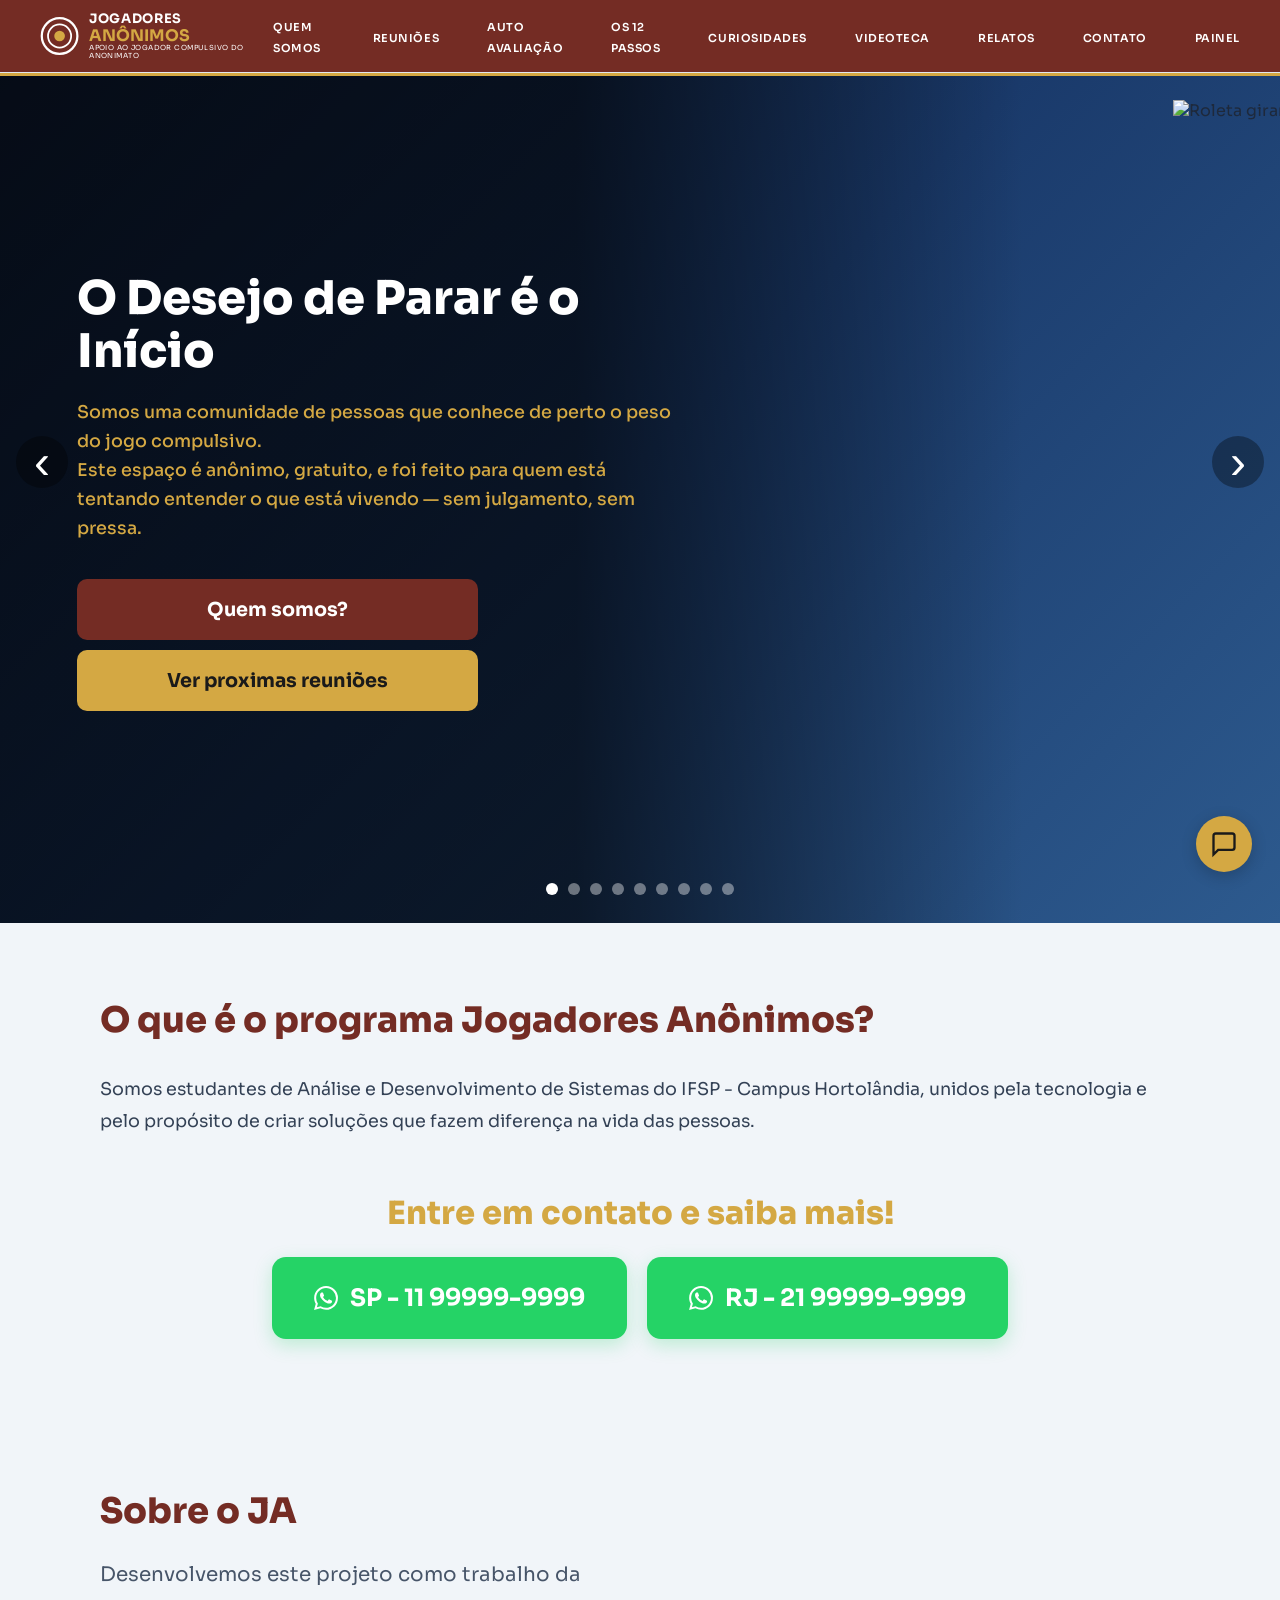
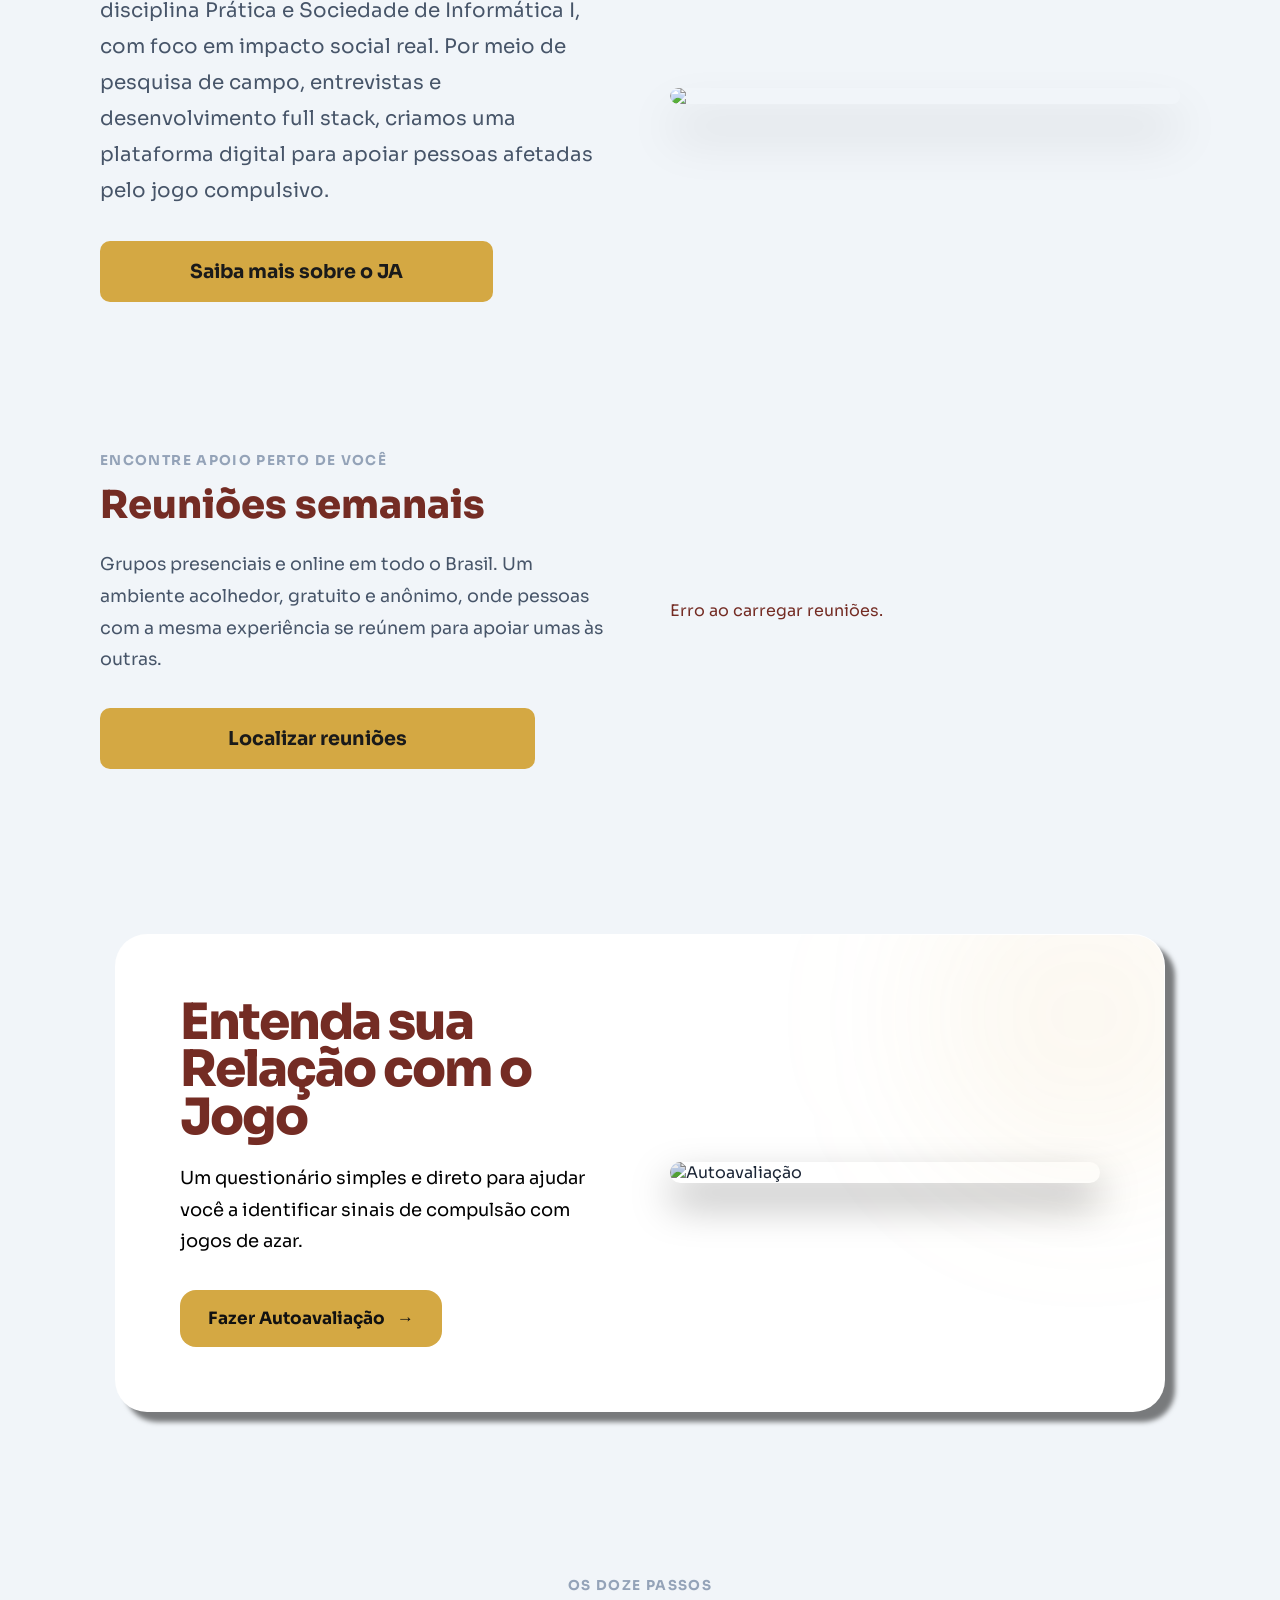
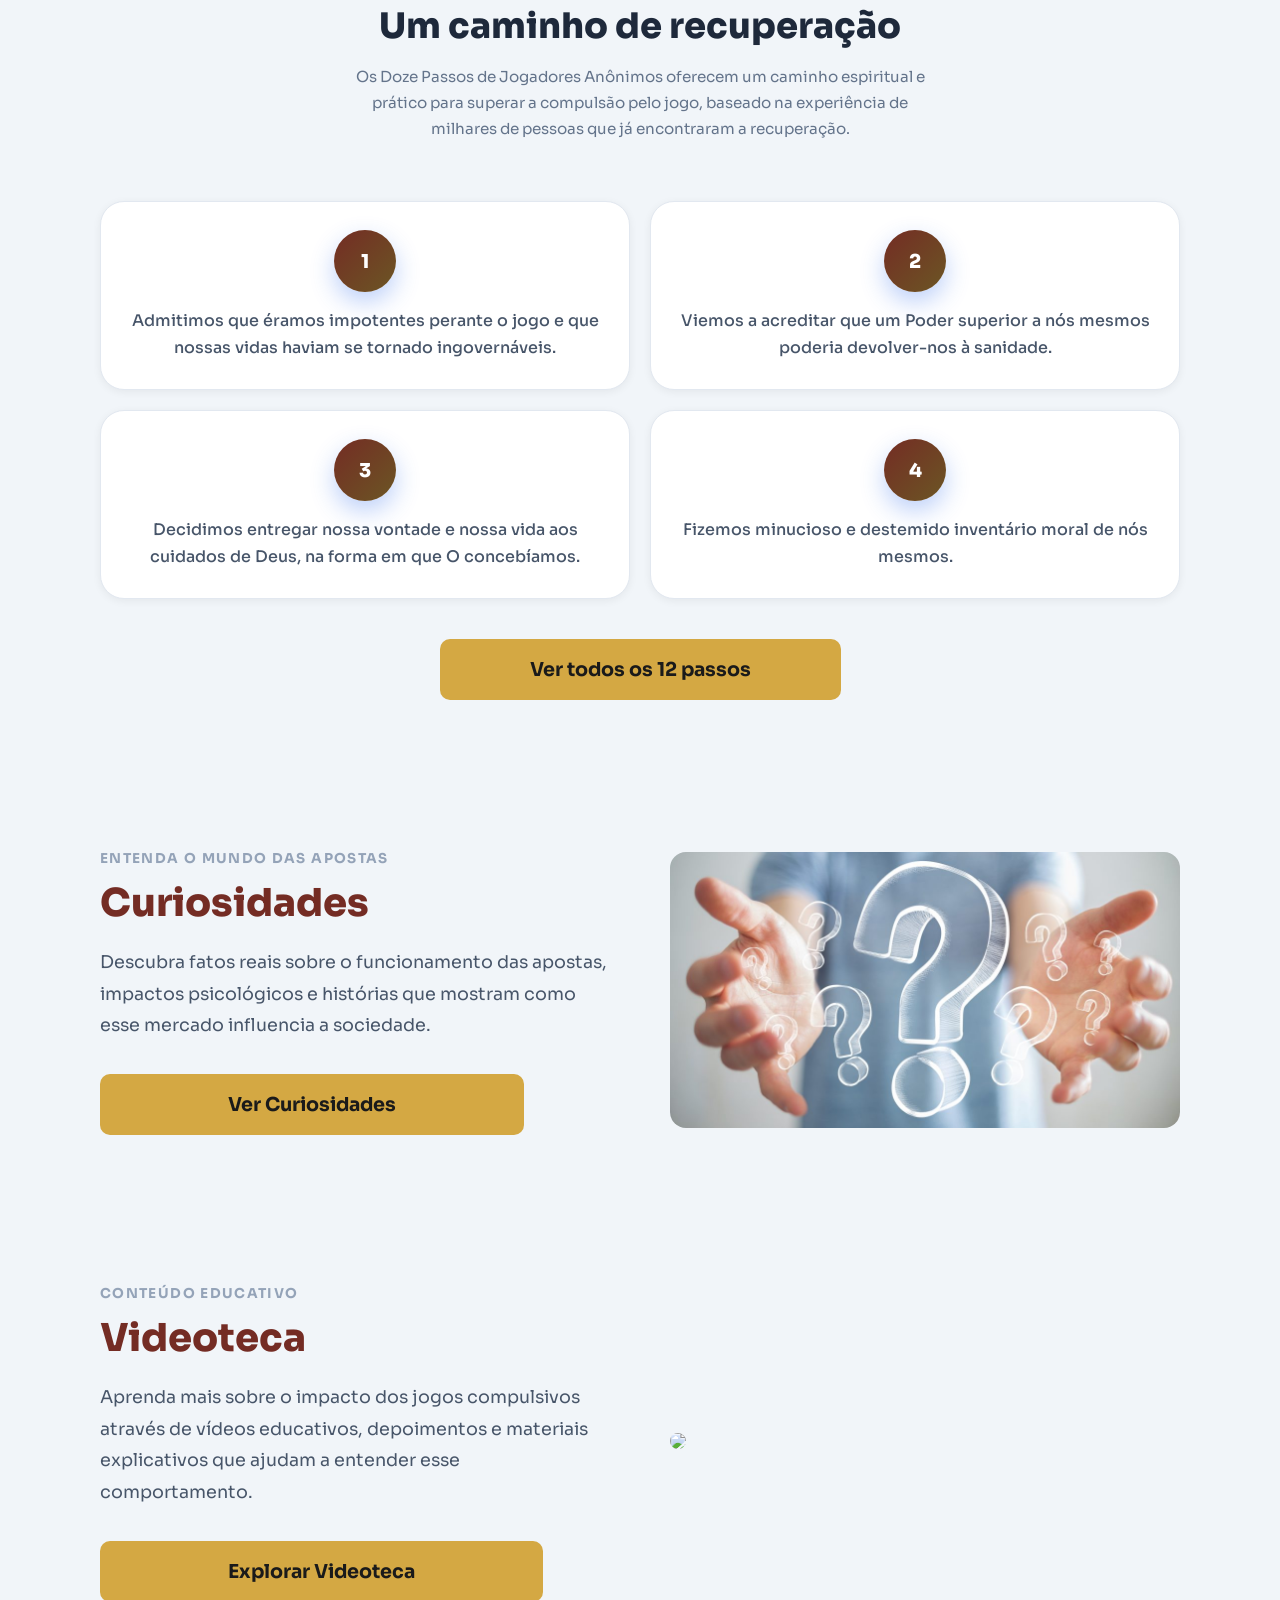
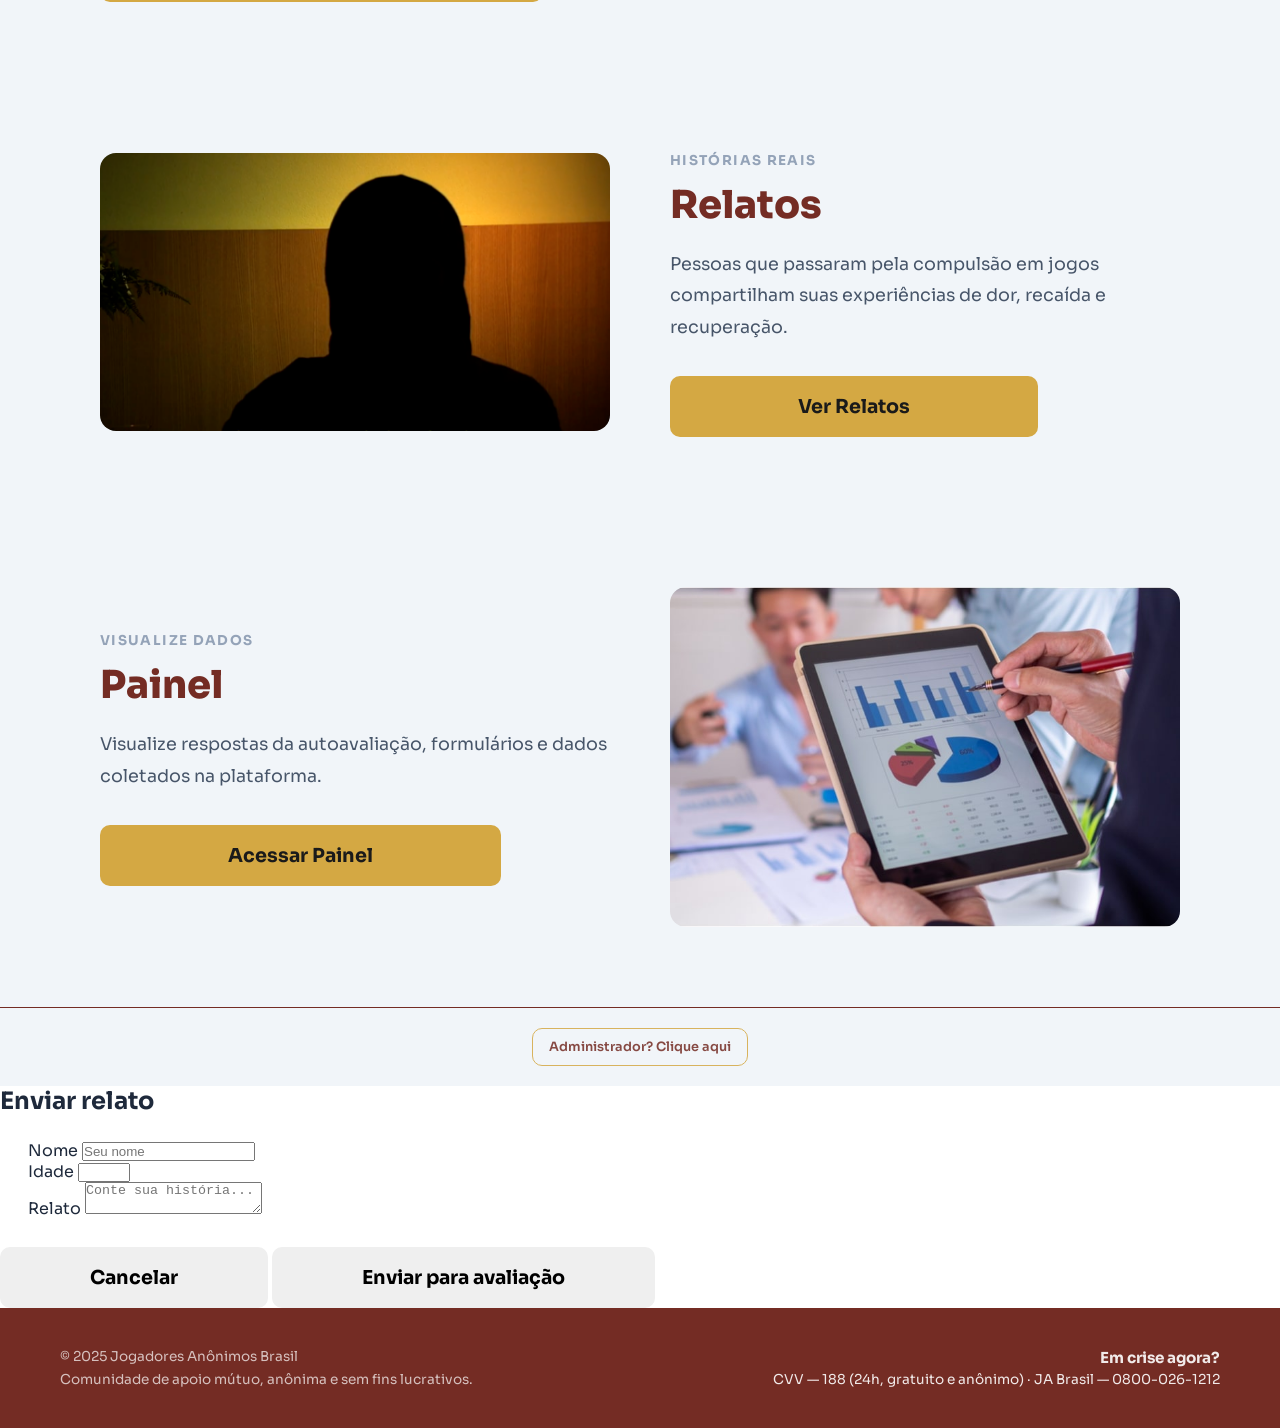
==== commit 966516c8: "Update index.html mensagem na tela após clicar na roleta" ====
--- a/index.html
+++ b/index.html
@@ -76,6 +76,11 @@
             alt="Roleta girando">
         </div>
 
+        <div class="roleta-overlay" id="roletaOverlay">
+          <button class="roleta-overlay-fechar" id="roletaFechar" aria-label="Fechar">&#x2715;</button>
+          <span class="roleta-overlay-mensagem">VOCÊ PERDEU</span>
+        </div>
+
       <div class="slide active" id="slide-0">
         <div class="slide-bg" style="background-color: #1a2a4a;"></div>
         <div style="position:absolute;inset:0;background:linear-gradient(135deg,#0f1f3d 0%,#1a3a6b 50%,#2d5a8e 100%);">
@@ -220,6 +225,10 @@
           </div>
         </div>
       </div>
+
+      <button class="slider-arrow slider-prev" aria-label="Slide anterior">&#8249;</button>
+      <button class="slider-arrow slider-next" aria-label="Próximo slide">&#8250;</button>
+
       <div class="slider-dots" role="tablist" aria-label="Slides">
         <button class="dot active" data-slide="0" aria-label="Slide 1" role="tab" aria-selected="true"></button>
         <button class="dot" data-slide="1" aria-label="Slide 2" role="tab" aria-selected="false"></button>
@@ -237,12 +246,7 @@
     <section class="quem-somos" id="contato-home" style="background:#f1f5f9">
       <div class="container">
         <h2>O que é o programa Jogadores Anônimos?</h2>
-        <p>Jogadores Anônimos é uma irmandade formada por pessoas que compartilham experiências para parar de jogar,
-          manter a abstinência e ajudar outros jogadores compulsivos. Surgiu em 1957, em Los Angeles, a partir do
-          encontro de dois homens que buscavam superar o vício em jogos.</p>
-        <p>Com base em princípios espirituais e no apoio mútuo, o grupo cresceu e se espalhou por diversos países,
-          oferecendo ajuda a quem enfrenta a compulsão por jogos. No Brasil, a primeira reunião aconteceu em 1993, no
-          Rio de Janeiro.</p>
+        <p>Somos estudantes de Análise e Desenvolvimento de Sistemas do IFSP - Campus Hortolândia, unidos pela tecnologia e pelo propósito de criar soluções que fazem diferença na vida das pessoas.</p>
         <div class="contact-cta">
           <h3>Entre em contato e saiba mais!</h3>
           <div class="contact-cta-buttons">
@@ -271,20 +275,16 @@
         <div class="sobre-grid">
           <div>
             <h2>Sobre o JA</h2>
-            <p>Jogadores Anônimos é uma comunidade de apoio mútuo, anônima e sem fins lucrativos, para pessoas em
-              recuperação do jogo compulsivo. Baseada nos Doze Passos, oferece um caminho de recuperação através do
-              apoio entre pares que compartilham a mesma experiência.</p>
+            <p>Desenvolvemos este projeto como trabalho da disciplina Prática e Sociedade de Informática I, com foco em impacto social real. Por meio de pesquisa de campo, entrevistas e desenvolvimento full stack, criamos uma plataforma digital para apoiar pessoas afetadas pelo jogo compulsivo.</p>
             <a class="btn btn-yellow" href="#" data-page="quem-somos">Saiba mais sobre o JA</a>
           </div>
           <div class="sobre-video">
-            <img src="assets/images/main-page/video-ja.jpg" alt="Vídeo sobre o JA" loading="lazy"
-              onerror="this.style.background='#1e293b';this.style.height='240px';">
-            <button class="play-btn" id="play-sobre-btn" aria-label="Reproduzir vídeo sobre o JA"></button>
+            <img src="assets/images/main-page/instituto.jpg"
+                style="width:100%;border-radius:16px;object-fit:cover;">
           </div>
         </div>
       </div>
     </section>
-
     <!-- REUNIÕES TEASER -->
     <section style="background:#f1f5f9; padding:75px 0;">
       <div class="container">
@@ -1548,6 +1548,29 @@
   <script src="js/curiosidades.js"></script>
   <script src="js/dashboard.js"></script>
   <script src="js/chatbot.js"></script>
+  <script src="js/chatbot.js"></script>
+  <script>
+    const imgRoleta = document.querySelector('.imagem-giratoria');
+    const overlay   = document.getElementById('roletaOverlay');
+    const btnFechar = document.getElementById('roletaFechar');
+    const somDerrota = new Audio('assets/images/som/cash.mp3');
+
+    imgRoleta.style.cursor = 'pointer';
+    imgRoleta.style.pointerEvents = 'auto';
+
+    imgRoleta.addEventListener('click', () => {
+      overlay.classList.add('ativo');
+      somDerrota.currentTime = 0;
+      somDerrota.play();
+    });
+
+    btnFechar.addEventListener('click', () => {
+      overlay.classList.remove('ativo');
+      somDerrota.pause();
+      somDerrota.currentTime = 0;
+    });
+  </script>
 </body>
-
-</html>+</body>
+
+</html>
--- a/css/hero.css
+++ b/css/hero.css
@@ -109,4 +109,92 @@
     to{
         transform:rotate(360deg);
     }
-}+}
+
+.roleta-overlay {
+  display: none;
+  position: fixed;
+  inset: 0;
+  background: rgba(0, 0, 0, 0);
+  z-index: 9999;
+  align-items: center;
+  justify-content: center;
+  transition: background 0.8s ease;
+}
+
+.roleta-overlay.ativo {
+  display: flex;
+  animation: escurecer 0.8s ease forwards;
+}
+
+.roleta-overlay-mensagem {
+  color: #fff;
+  font-size: clamp(2rem, 8vw, 5rem);
+  font-weight: 900;
+  letter-spacing: 0.05em;
+  text-align: center;
+  user-select: none;
+  opacity: 0;
+  transform: scale(0.7);
+  transition: opacity 1.2s ease 1.5s, transform 1.2s ease 1.5s;
+}
+
+.roleta-overlay.ativo .roleta-overlay-mensagem {
+  opacity: 1;
+  transform: scale(1);
+}
+
+.roleta-overlay-fechar {
+  position: absolute;
+  top: 20px;
+  right: 28px;
+  background: none;
+  border: none;
+  color: #fff;
+  font-size: 2.5rem;
+  cursor: pointer;
+  line-height: 1;
+  opacity: 0;
+  transition: opacity 0.4s ease 1.2s;
+}
+
+.roleta-overlay.ativo .roleta-overlay-fechar {
+  opacity: 1;
+}
+
+@keyframes escurecer {
+  from { background: rgba(0, 0, 0, 0); }
+  to   { background: rgba(0, 0, 0, 0.92); }
+}
+
+.slider-arrow {
+  position: absolute;
+  top: 50%;
+  transform: translateY(-50%);
+  z-index: 20;
+  background: rgba(0, 0, 0, 0.35);
+  border: none;
+  color: #fff;
+  font-size: 3rem;
+  width: 52px;
+  height: 52px;
+  border-radius: 50%;
+  cursor: pointer;
+  display: flex;
+  align-items: center;
+  justify-content: center;
+  transition: background 0.3s;
+  line-height: 1;
+}
+
+.slider-arrow:hover {
+  background: rgba(0, 0, 0, 0.65);
+}
+
+.slider-prev {
+  left: 16px;
+}
+
+.slider-next {
+  right: 16px;
+}
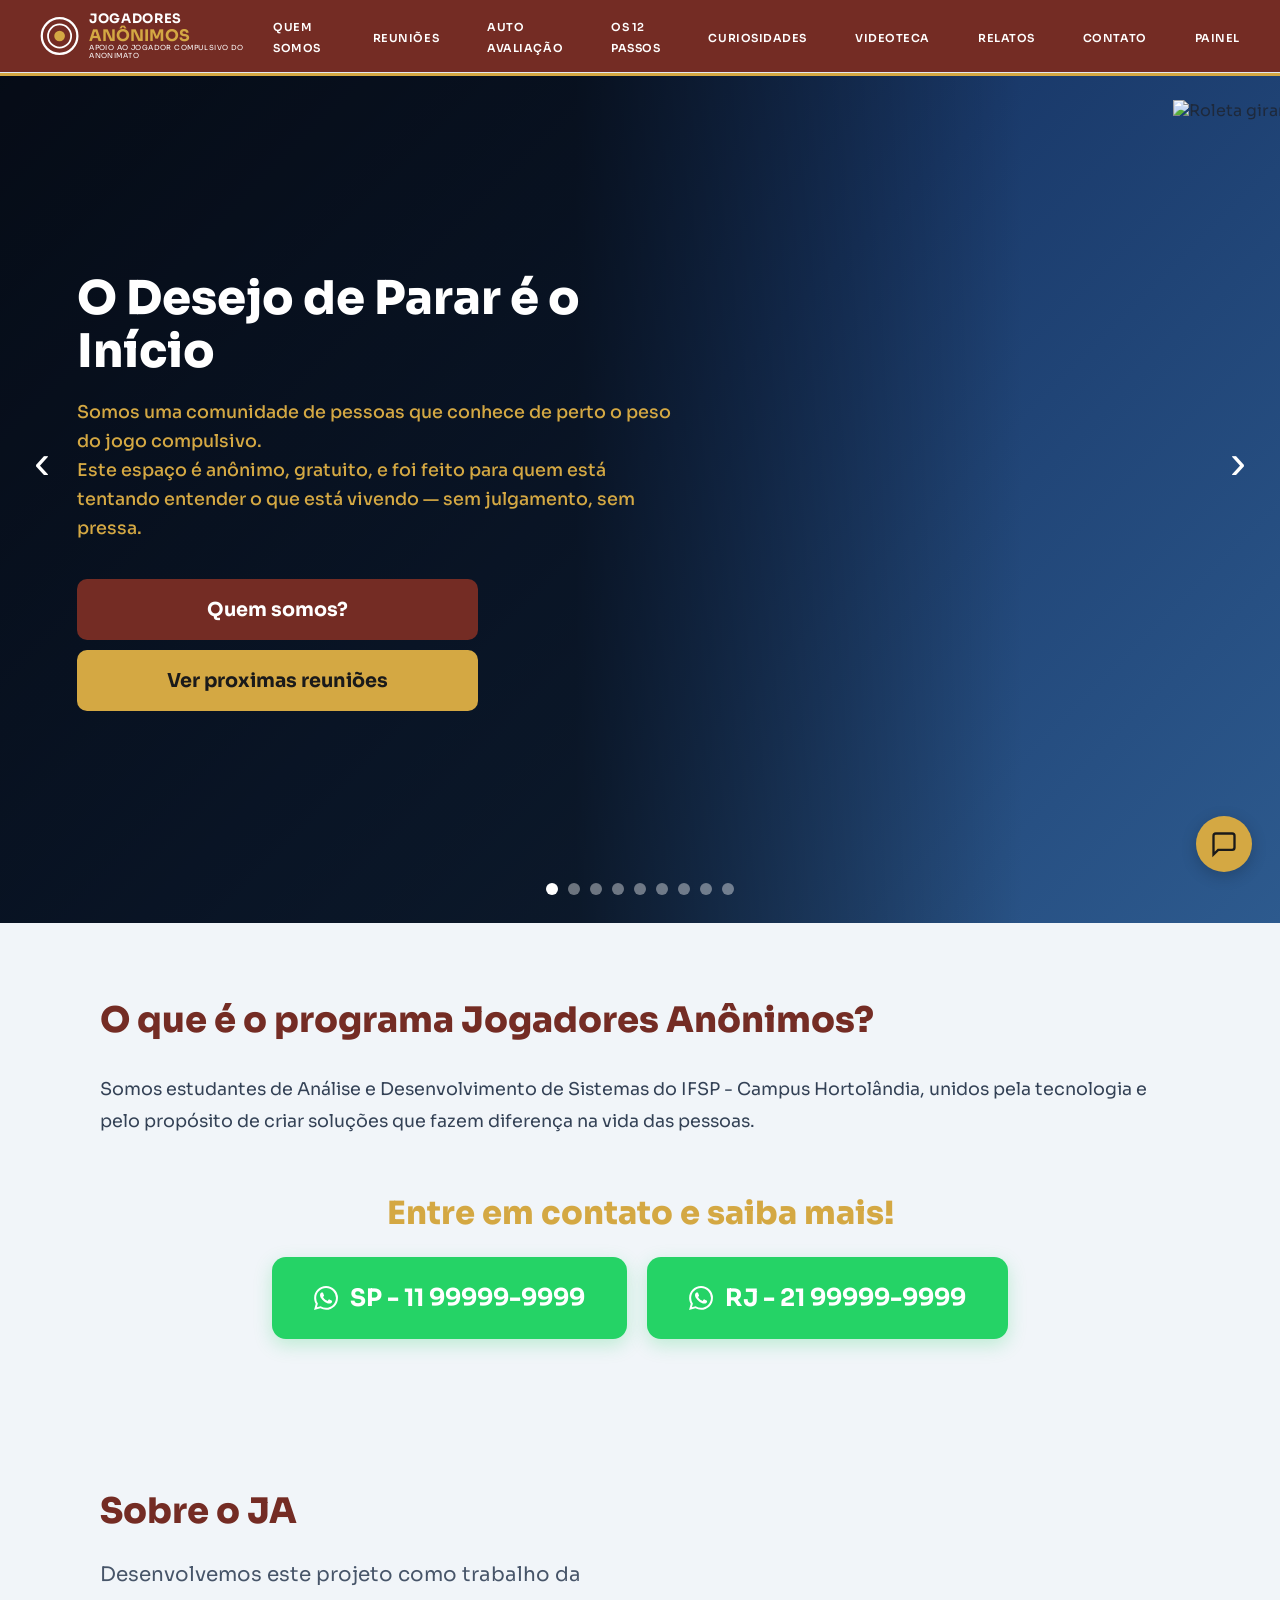
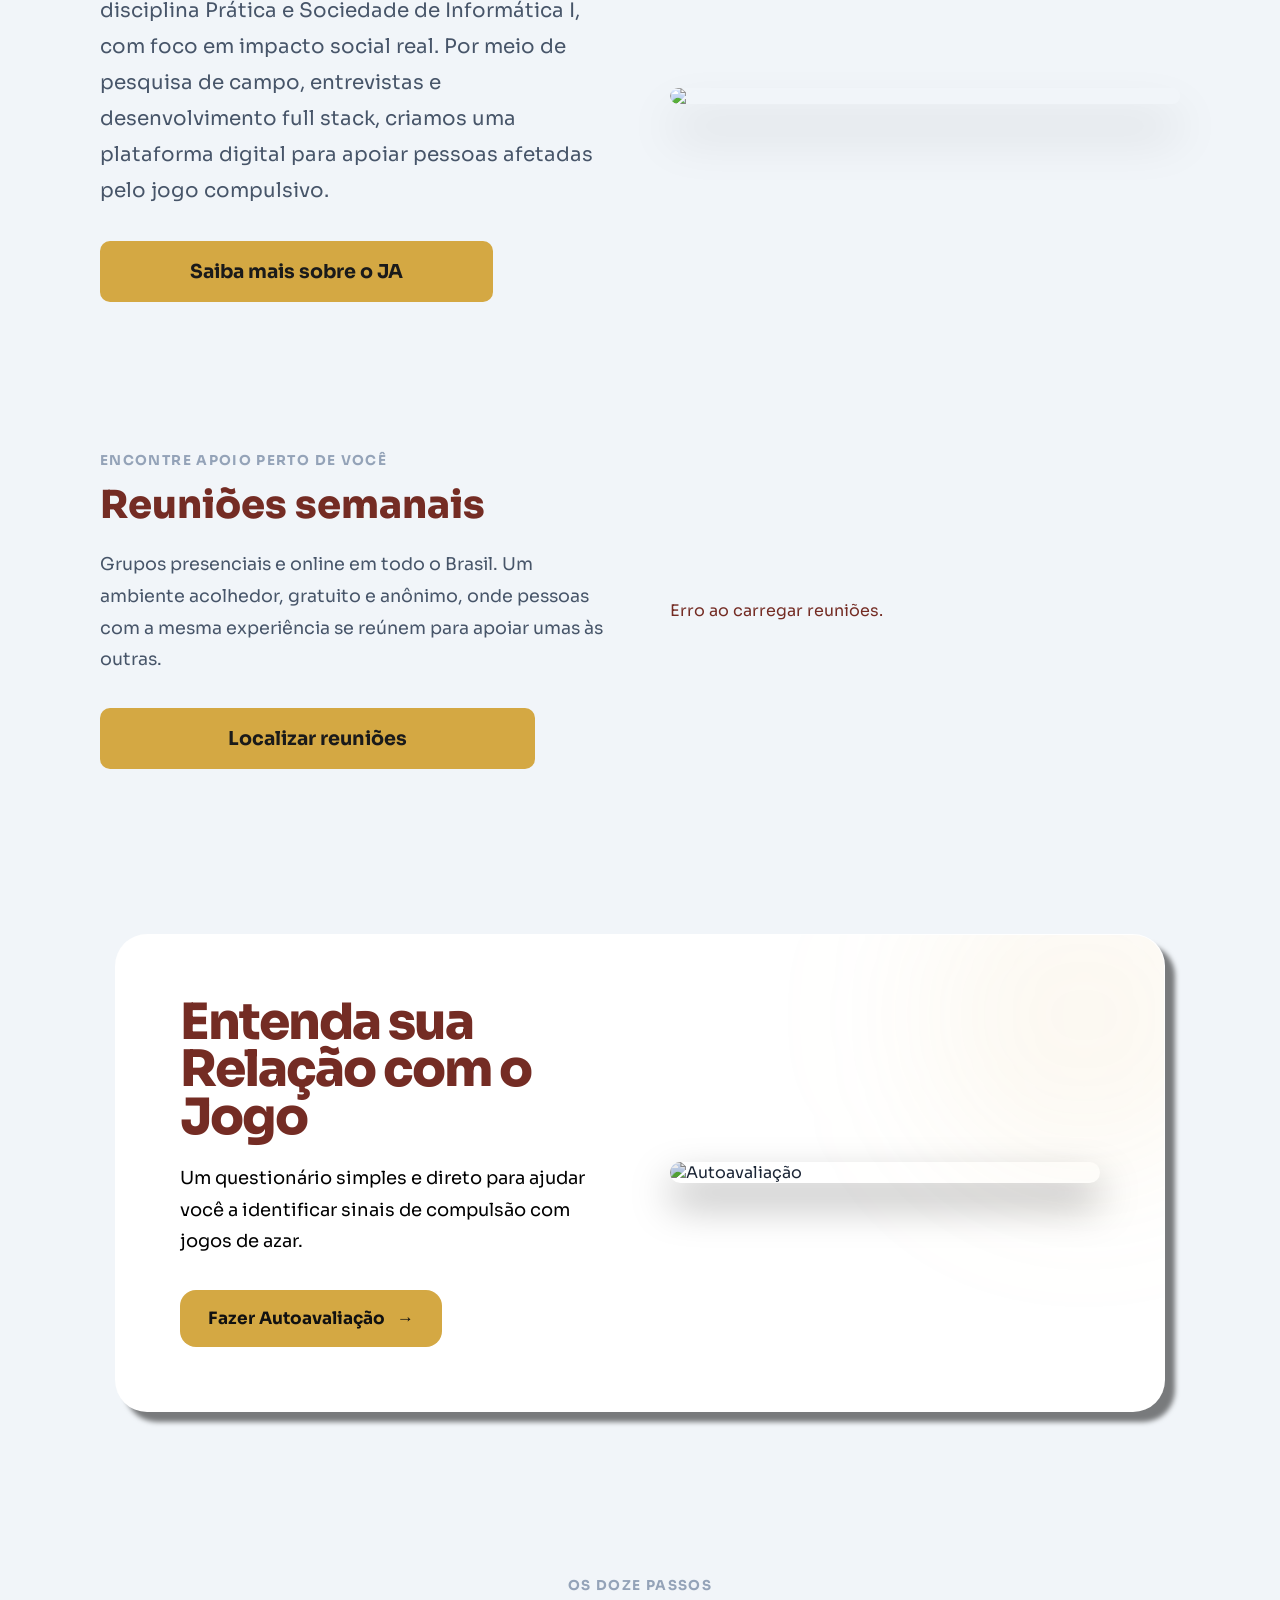
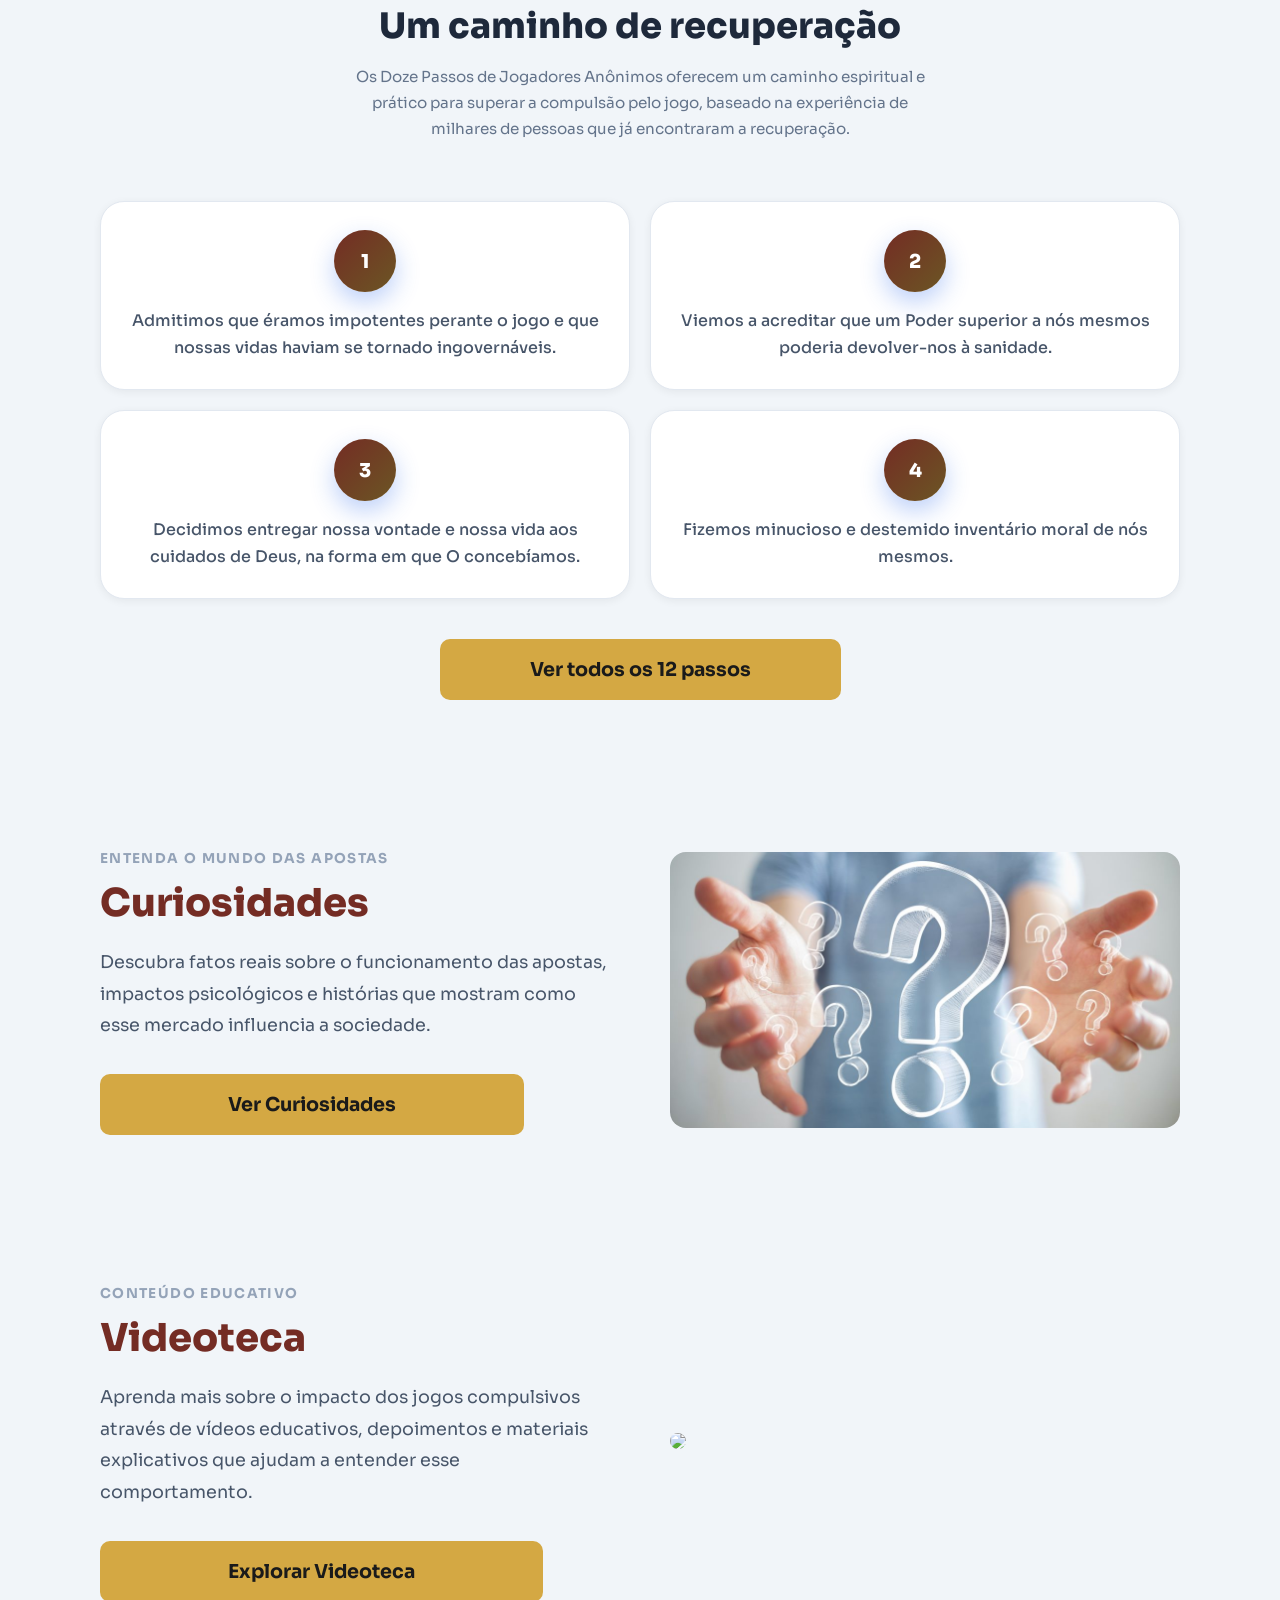
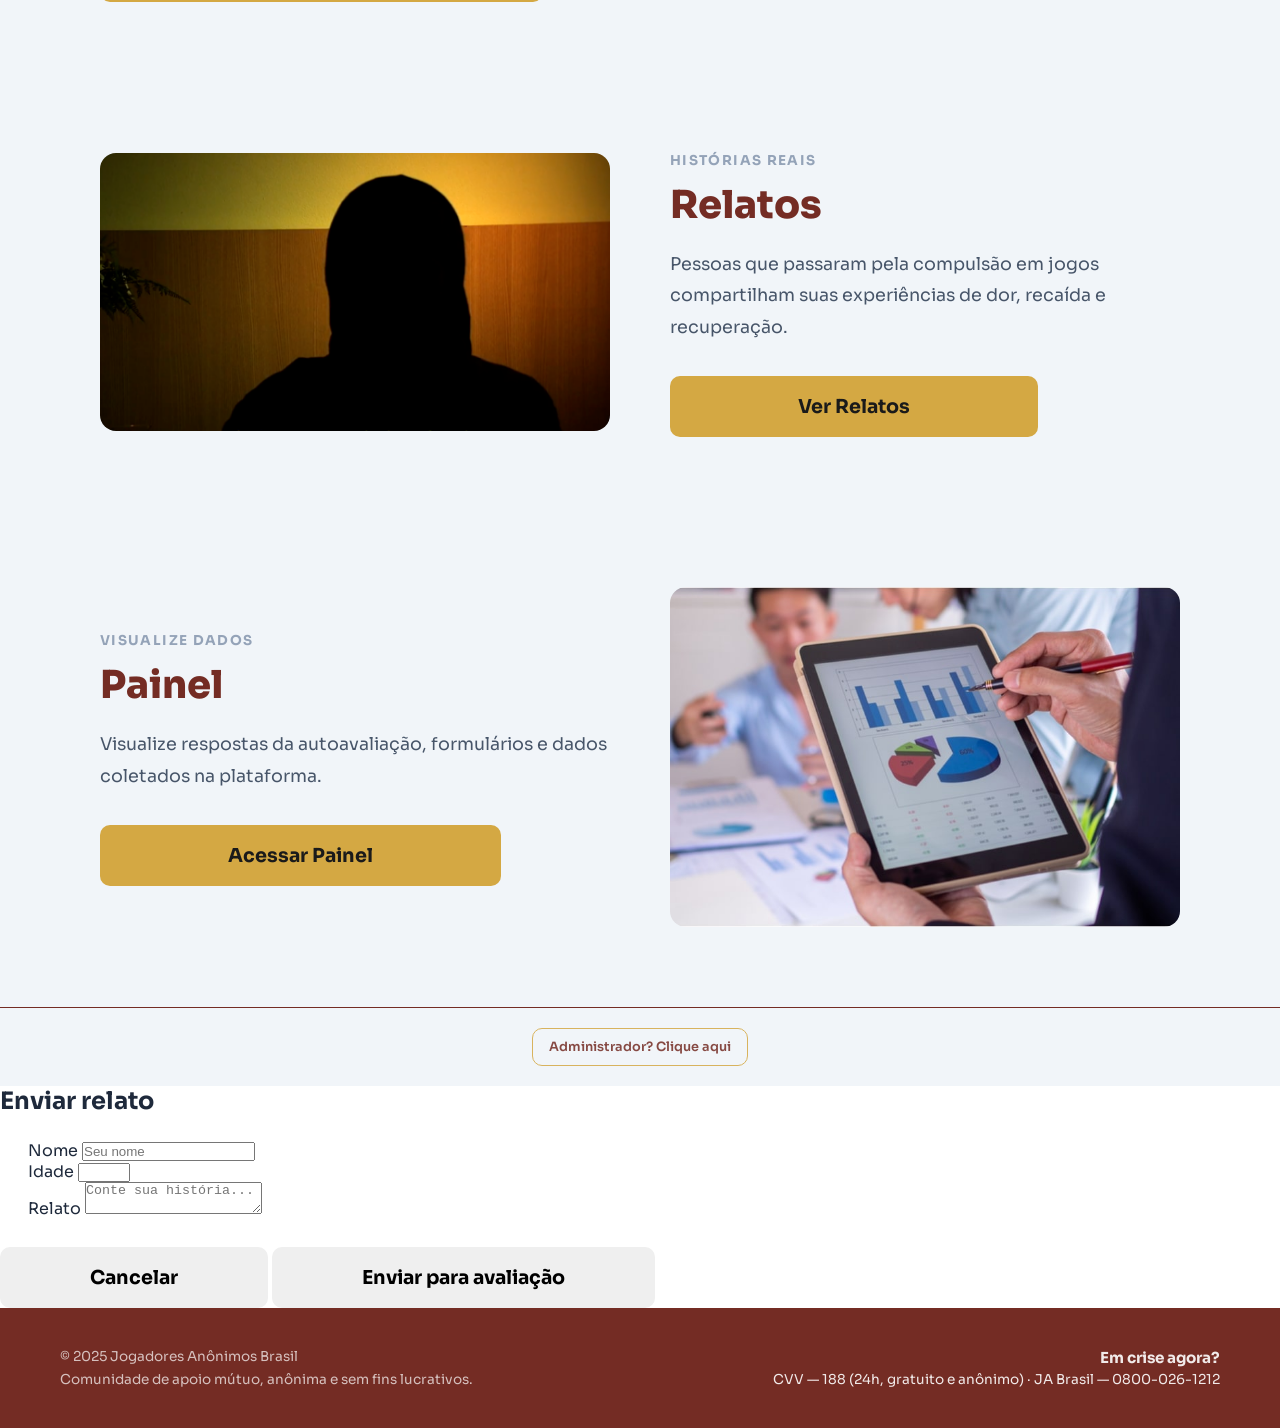
==== commit 22b07b43: "melhoria mensagem roleta" ====
--- a/index.html
+++ b/index.html
@@ -1553,7 +1553,7 @@
     const imgRoleta = document.querySelector('.imagem-giratoria');
     const overlay   = document.getElementById('roletaOverlay');
     const btnFechar = document.getElementById('roletaFechar');
-    const somDerrota = new Audio('assets/images/som/cash.mp3');
+    const somDerrota = new Audio('assets/images/som/derrota.mp3');
 
     imgRoleta.style.cursor = 'pointer';
     imgRoleta.style.pointerEvents = 'auto';
--- a/css/hero.css
+++ b/css/hero.css
@@ -172,7 +172,7 @@
   top: 50%;
   transform: translateY(-50%);
   z-index: 20;
-  background: rgba(0, 0, 0, 0.35);
+  background: none;
   border: none;
   color: #fff;
   font-size: 3rem;
@@ -188,7 +188,7 @@
 }
 
 .slider-arrow:hover {
-  background: rgba(0, 0, 0, 0.65);
+  background: none;
 }
 
 .slider-prev {
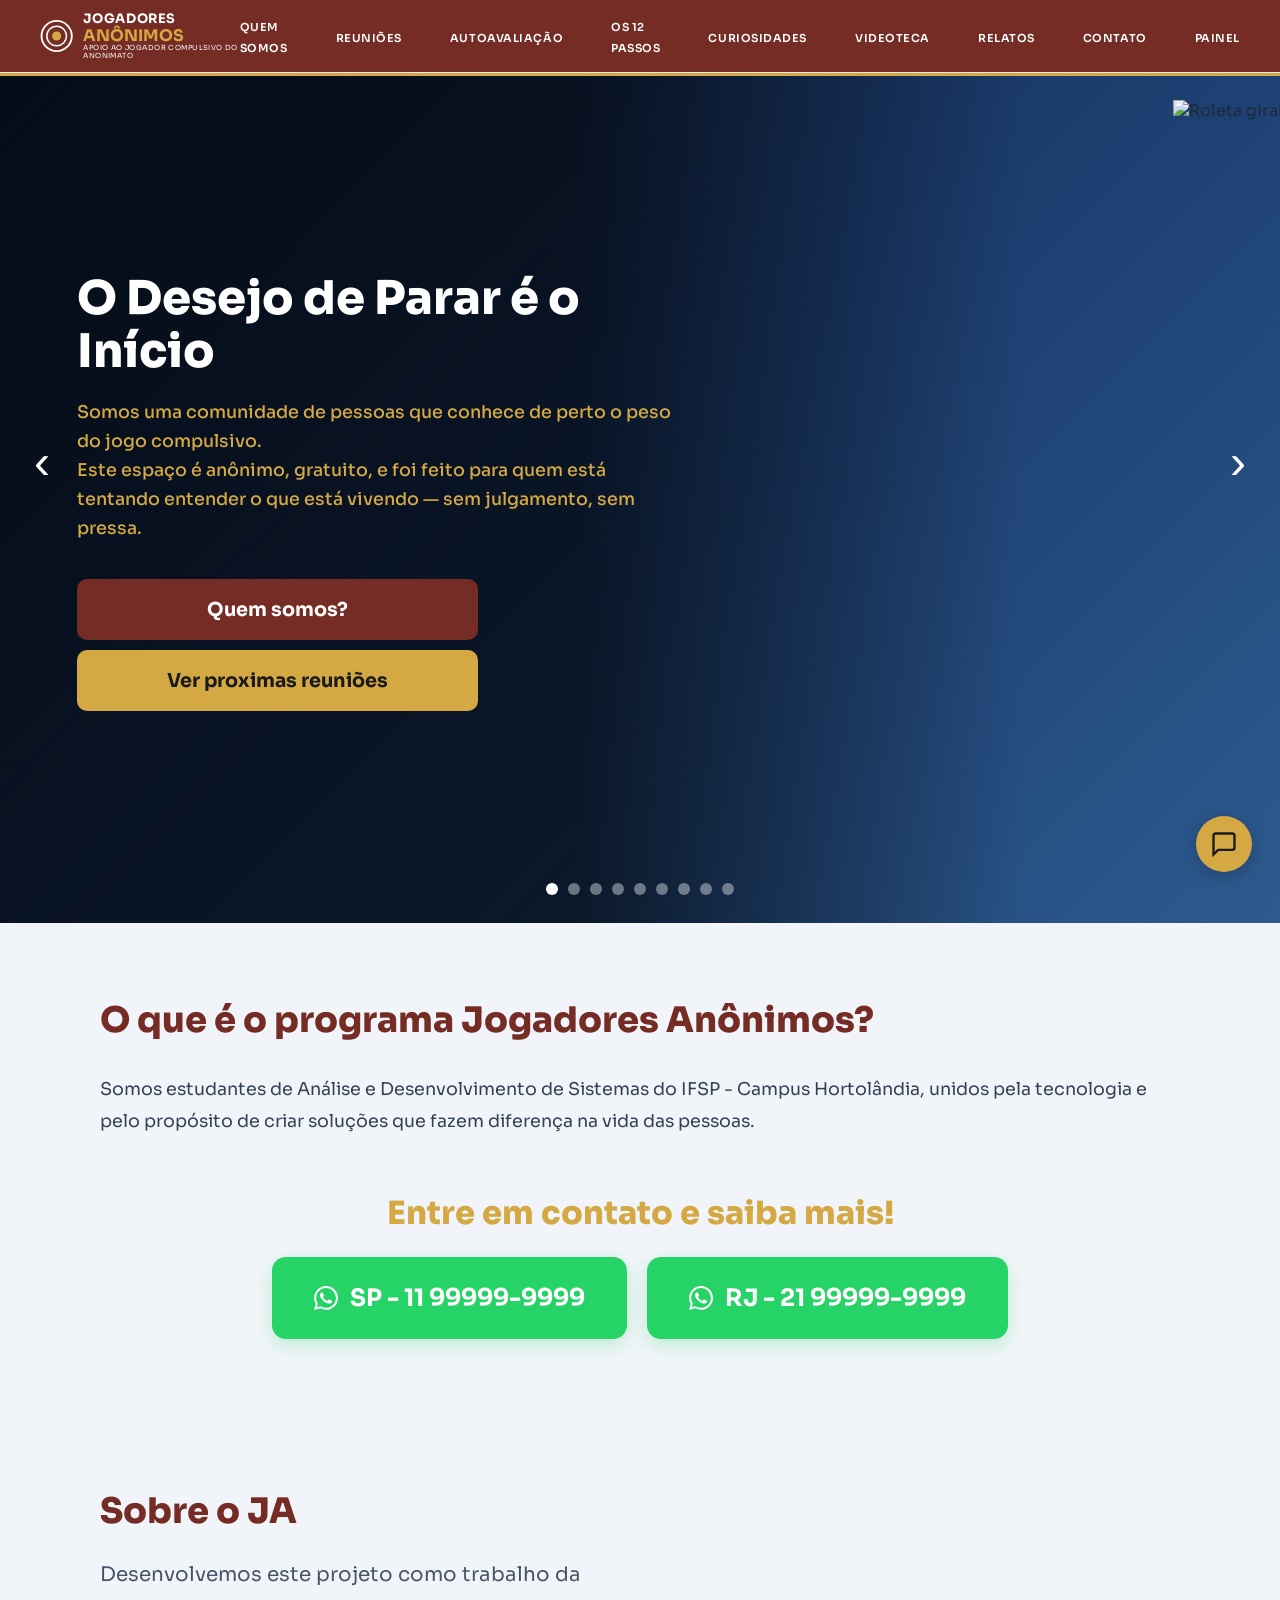
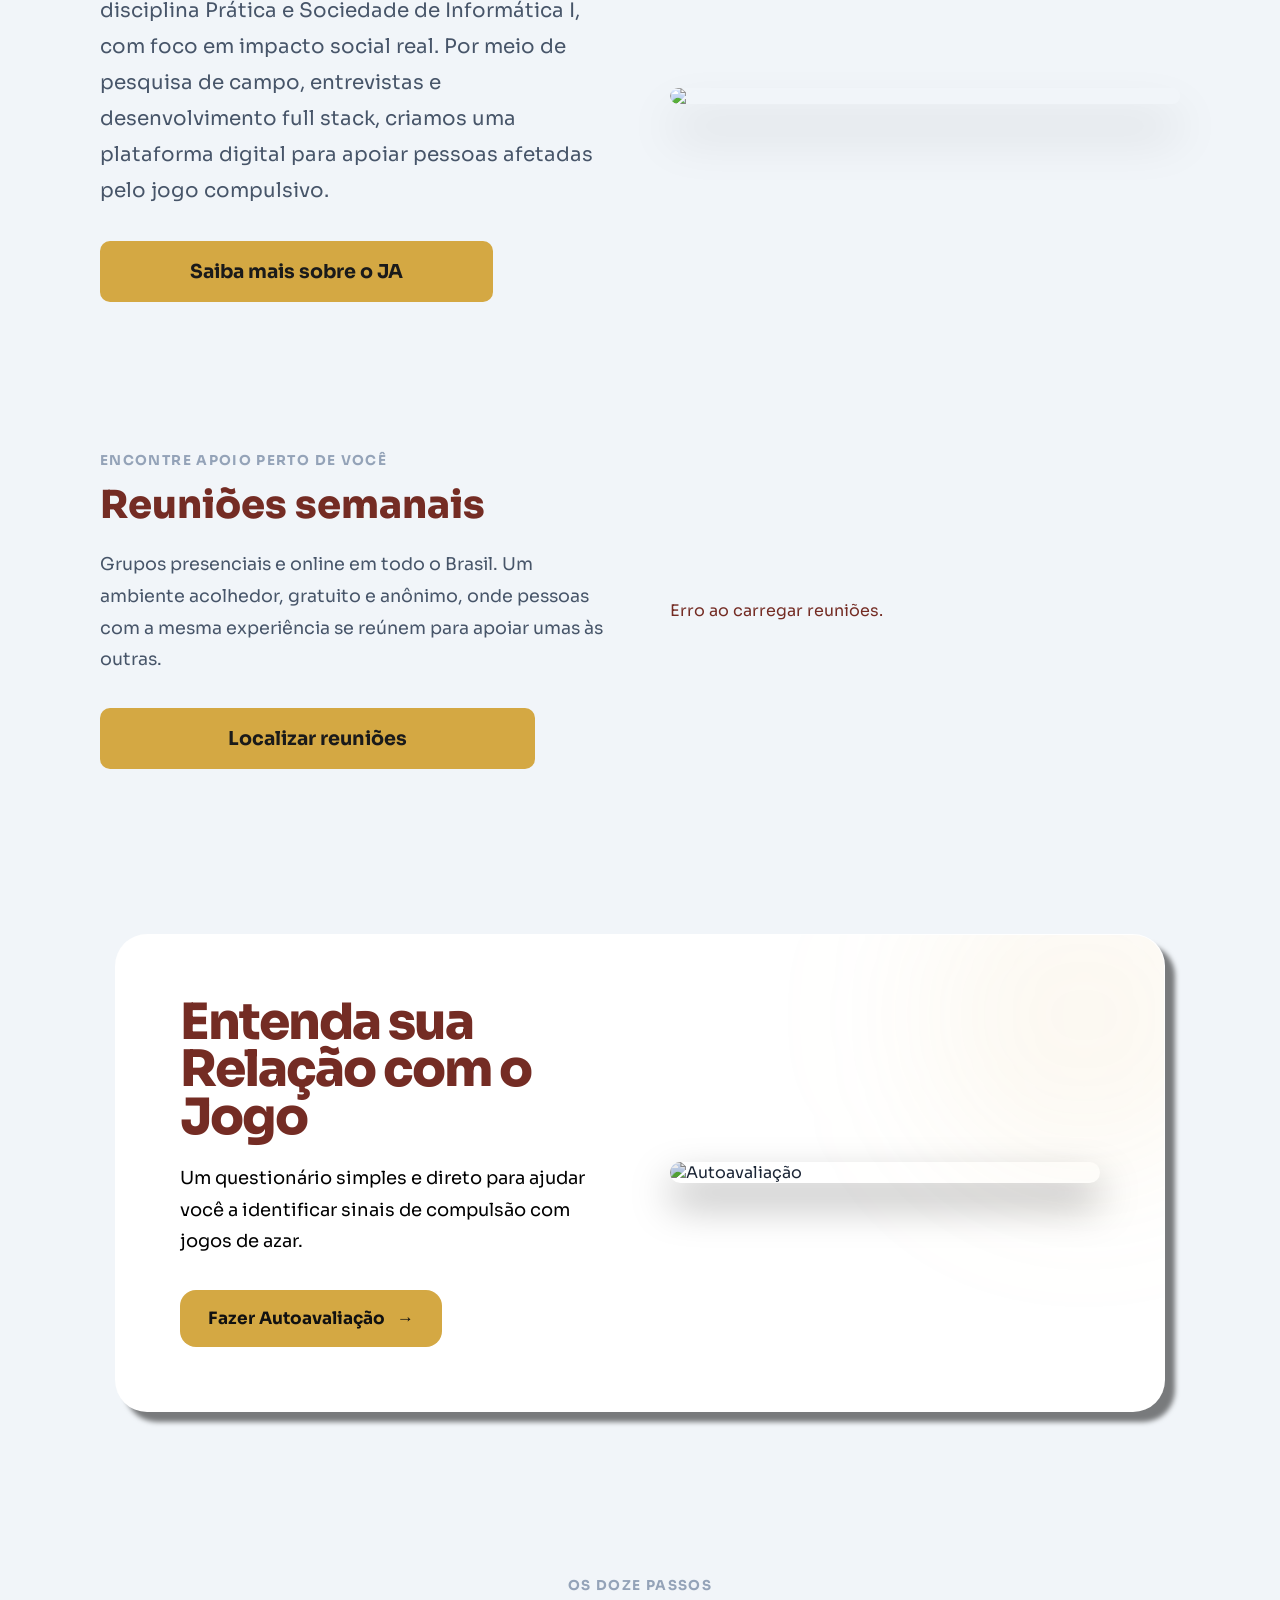
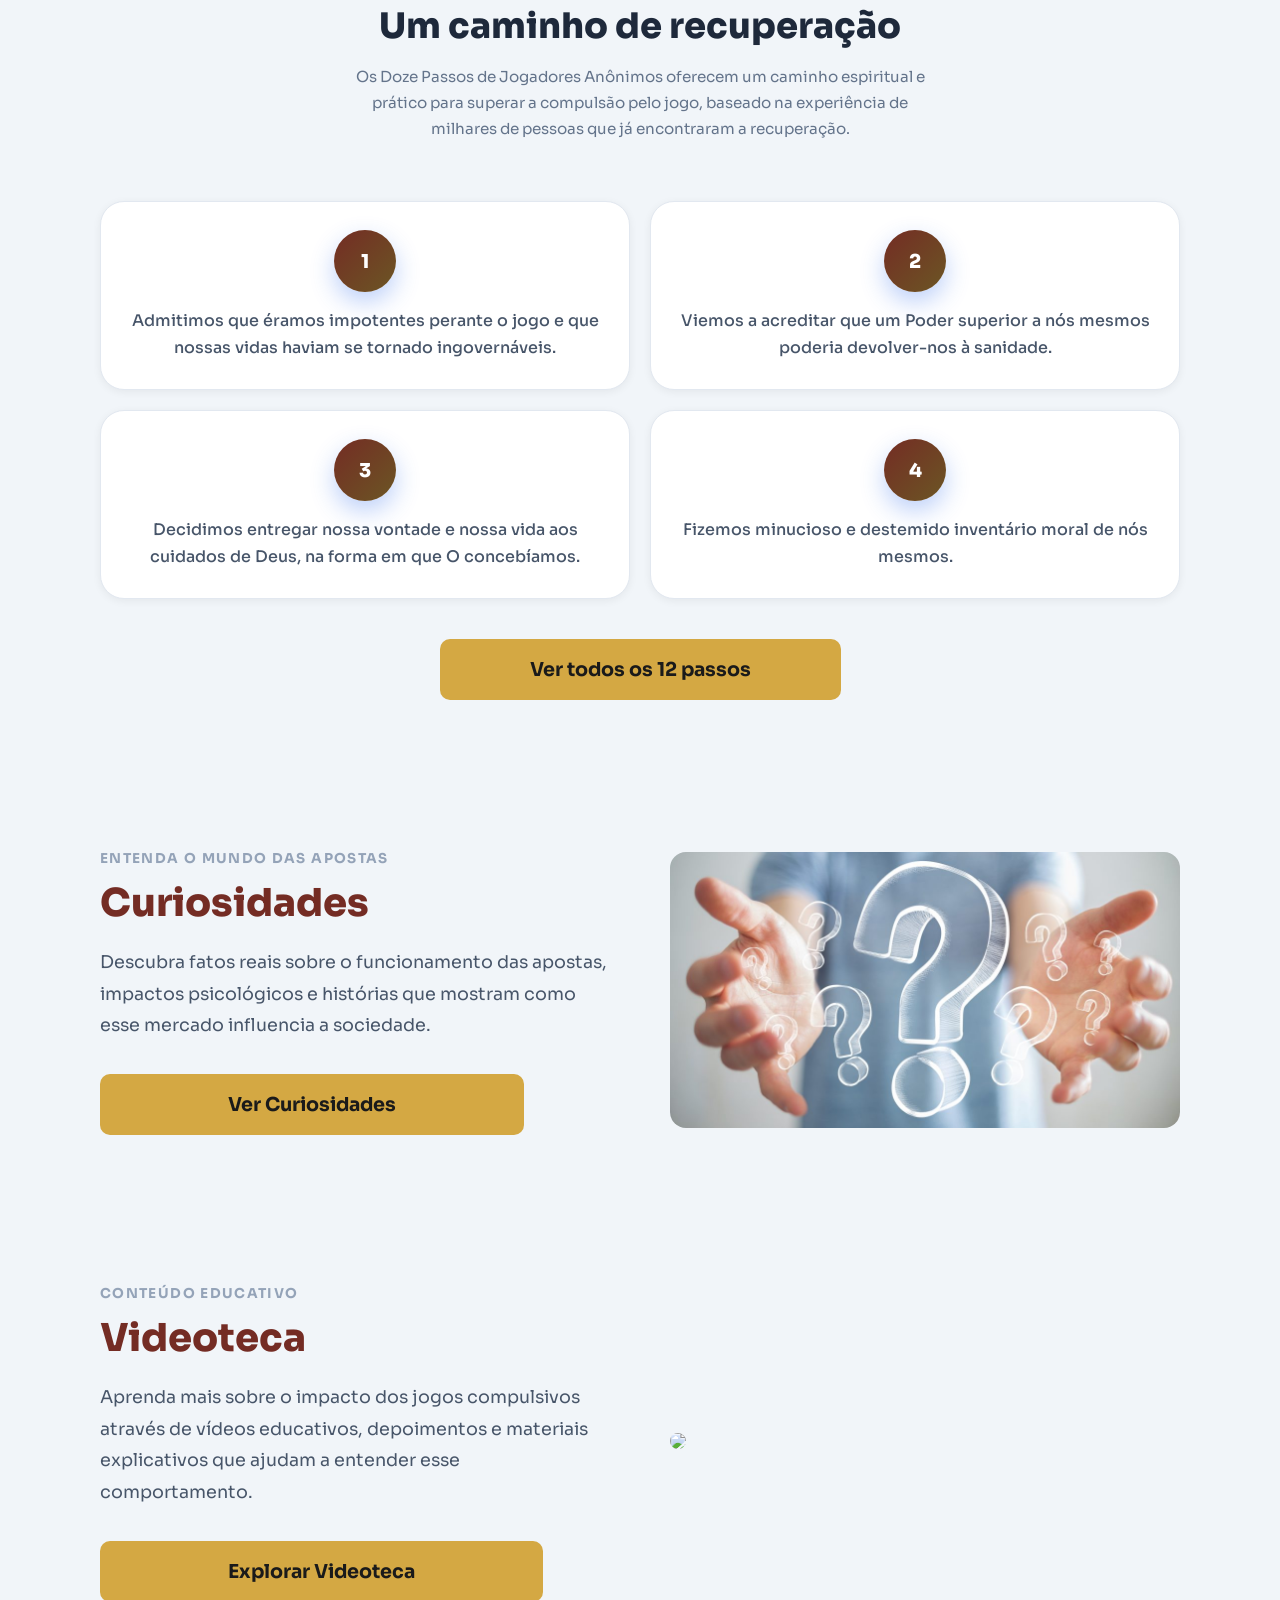
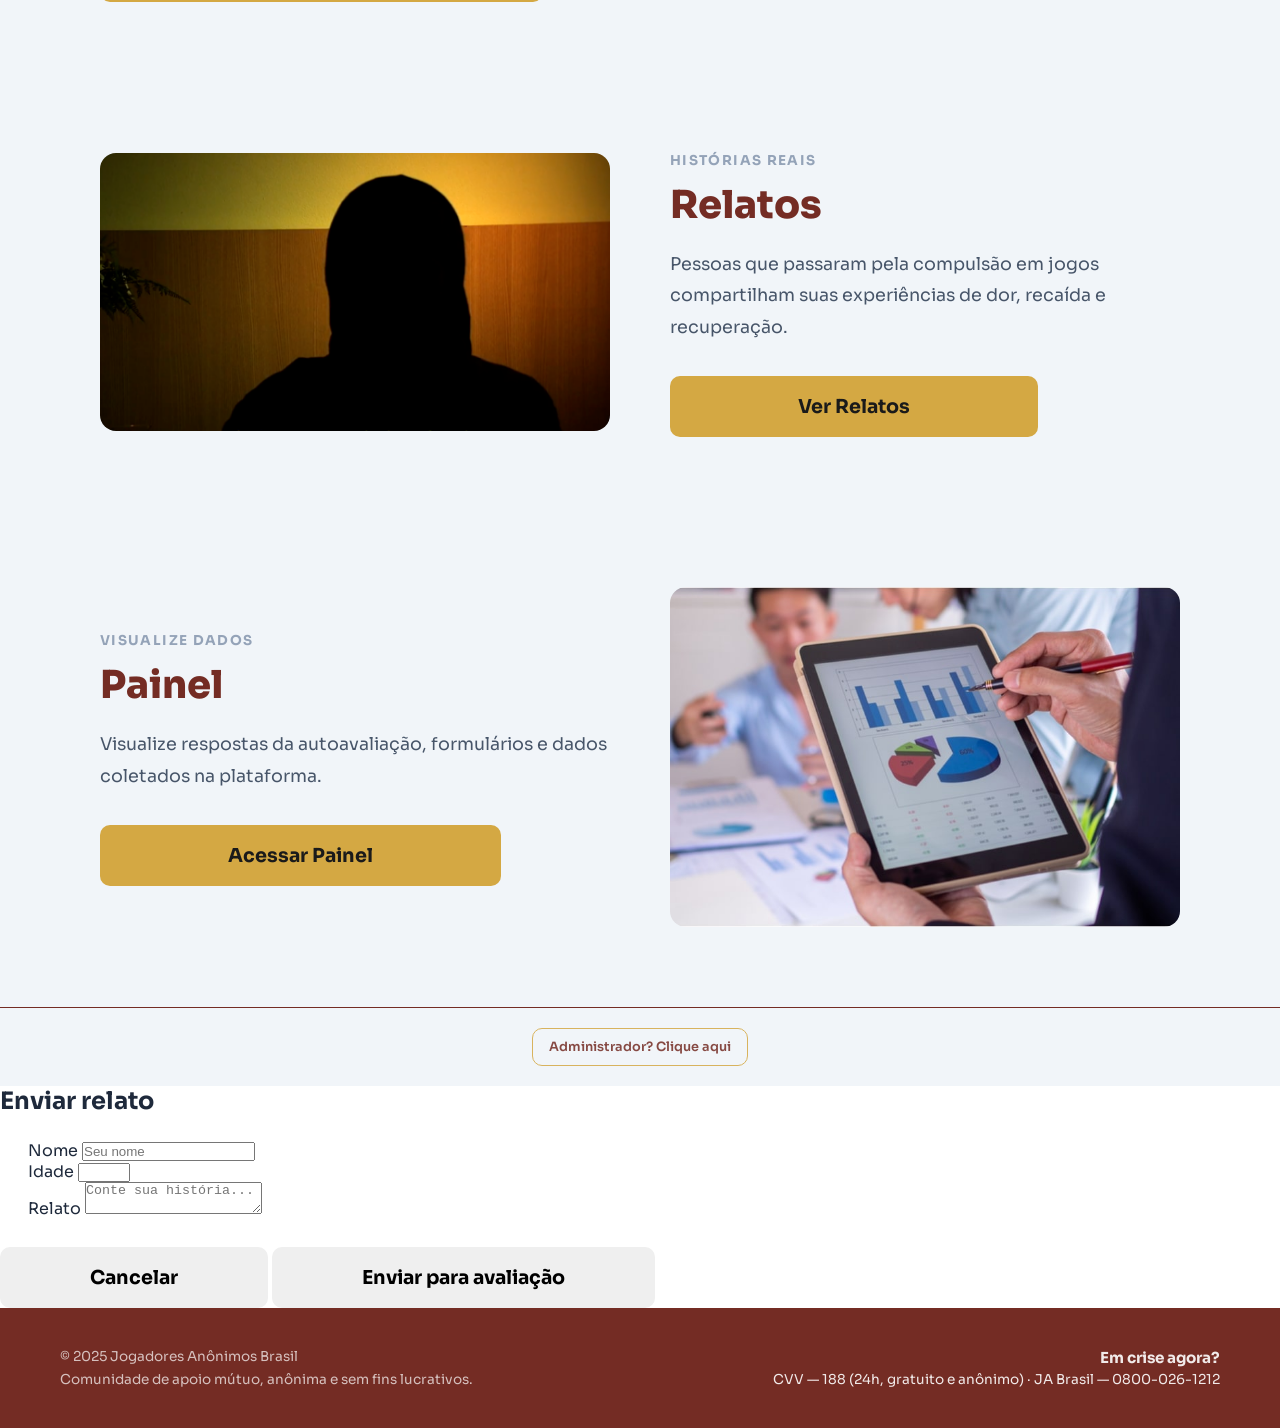
==== commit 0d85b3f5: "redirecionando para o painel depois da autoavaliacao" ====
--- a/index.html
+++ b/index.html
@@ -51,7 +51,7 @@
     <ul class="nav-links" id="navLinks" role="list">
       <li><a href="#" data-page="quem-somos">QUEM SOMOS</a></li>
       <li><a href="#" data-page="reunioes">REUNIÕES</a></li>
-      <li><a href="#" data-page="autoaval">AUTO AVALIAÇÃO</a></li>
+      <li><a href="#" data-page="autoaval">AUTOAVALIAÇÃO</a></li>
       <li><a href="#" data-page="doze-passos">OS 12 PASSOS</a></li>
       <li><a href="#" data-page="curiosidades">CURIOSIDADES</a></li>
       <li><a href="#" data-page="videoteca">VIDEOTECA</a></li>
@@ -1363,6 +1363,10 @@
         </div>
       </div>
 
+      <div id="dash-help-cta" style="display:none; margin:0 0 24px; width:100%; max-width:100%;">
+        <a id="dash-help-btn" class="btn btn-yellow" href="#" data-page="reunioes" style="width:100%;">Buscar ajuda</a>
+      </div>
+      
       <!-- Tabela local -->
       <div class="dash-card dash-full" style="margin-bottom:32px;">
         <div class="dash-card-head">
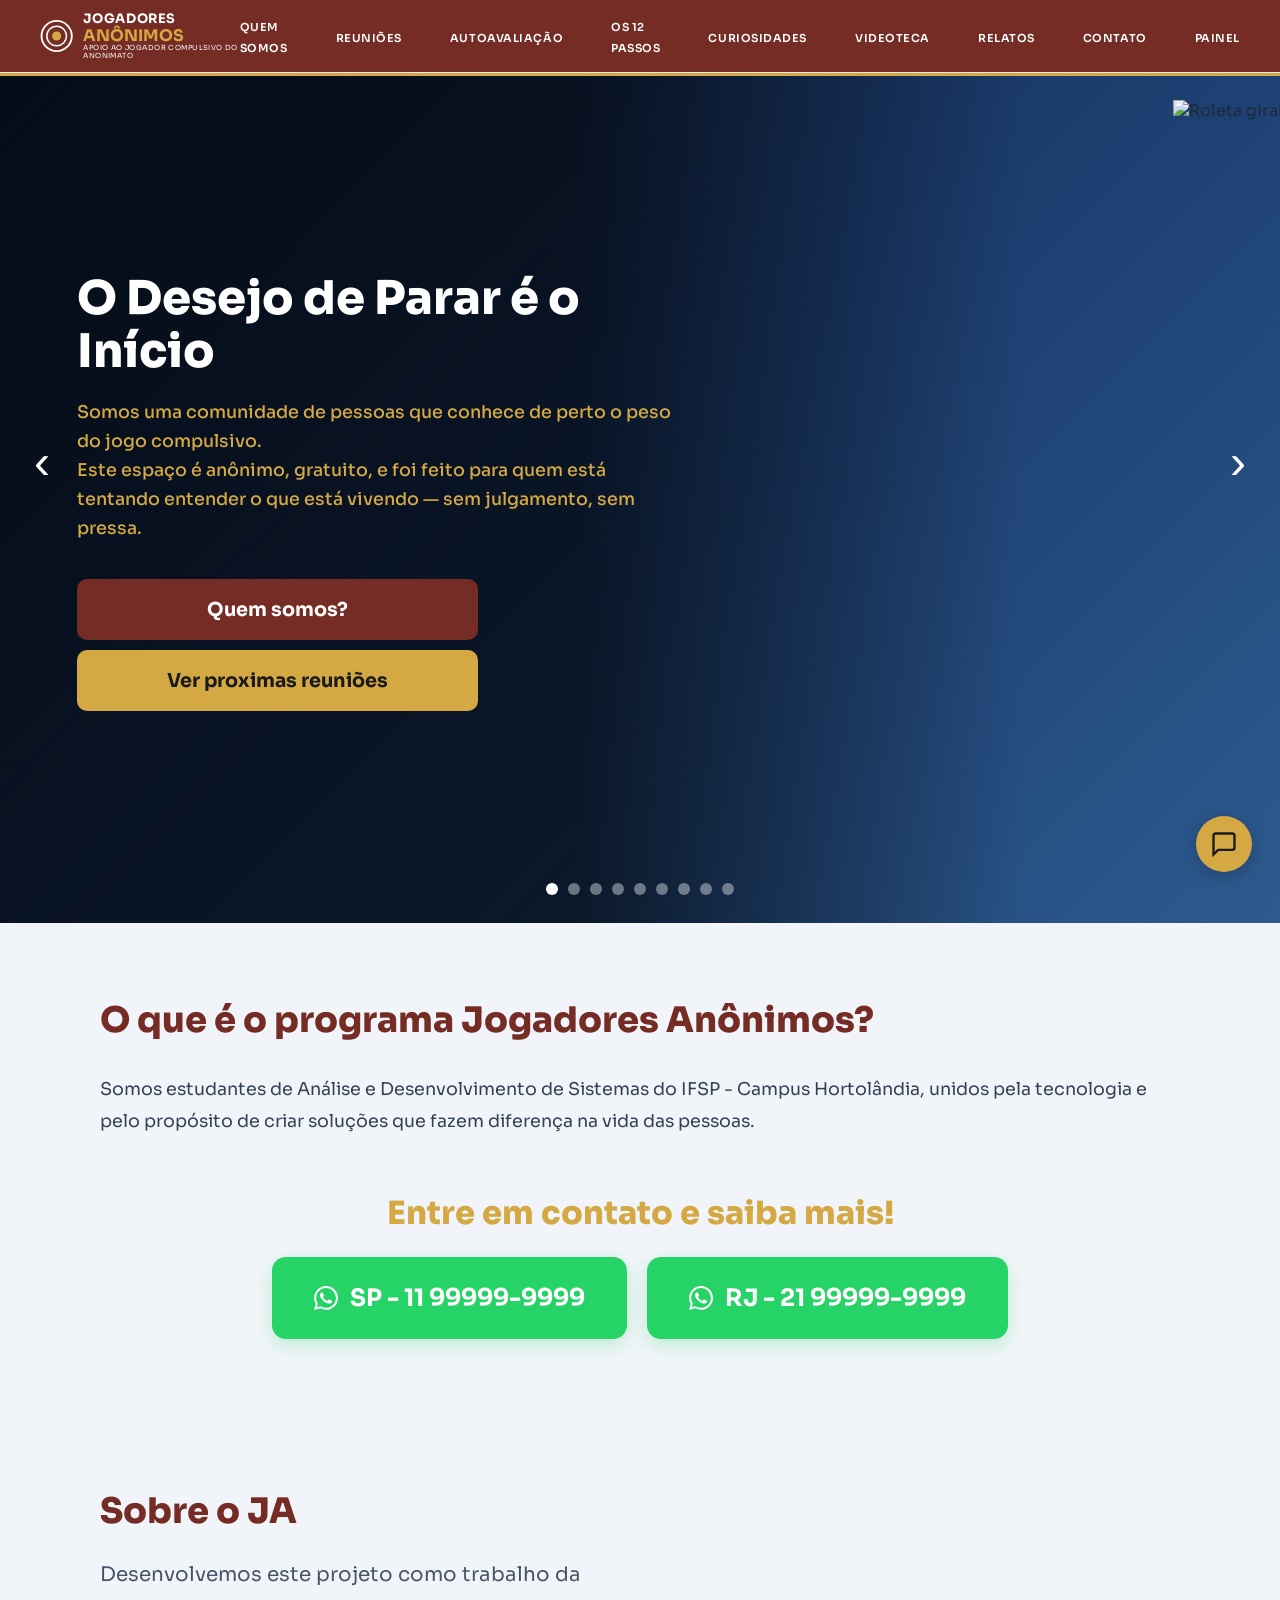
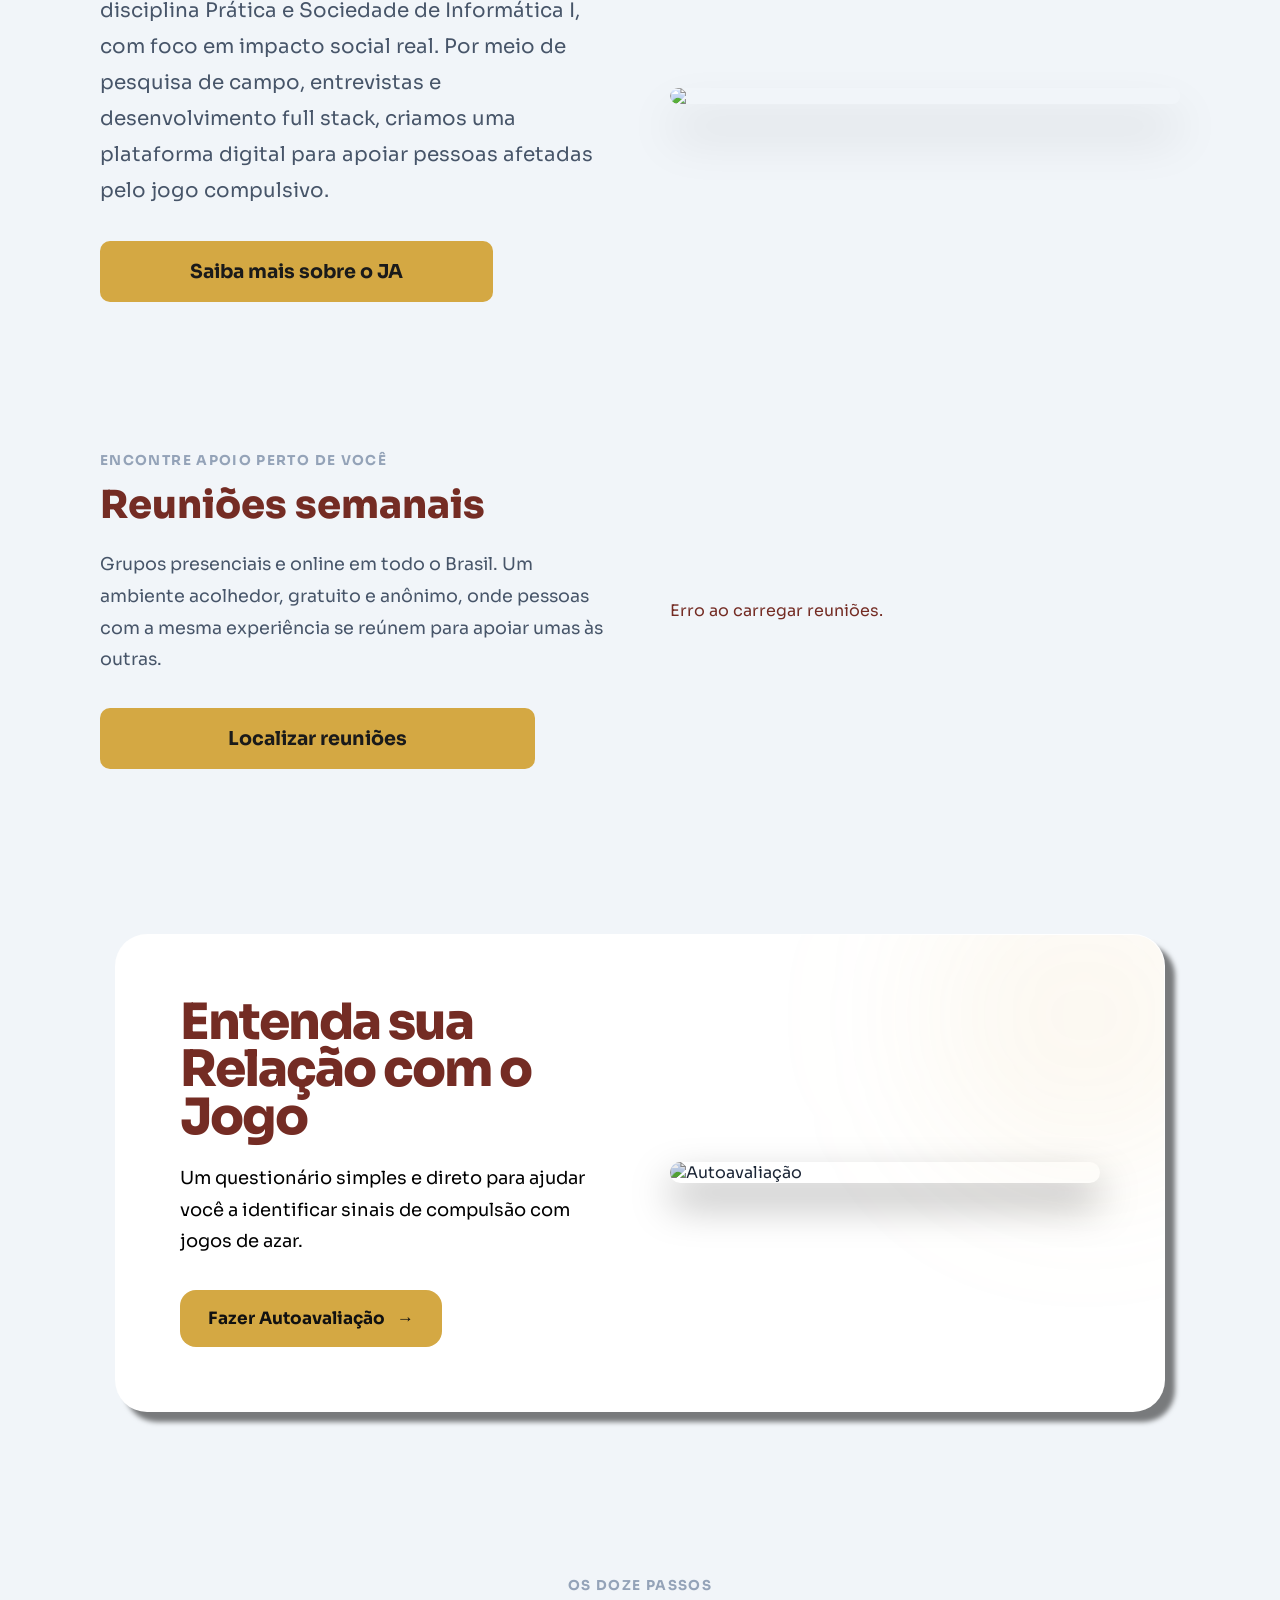
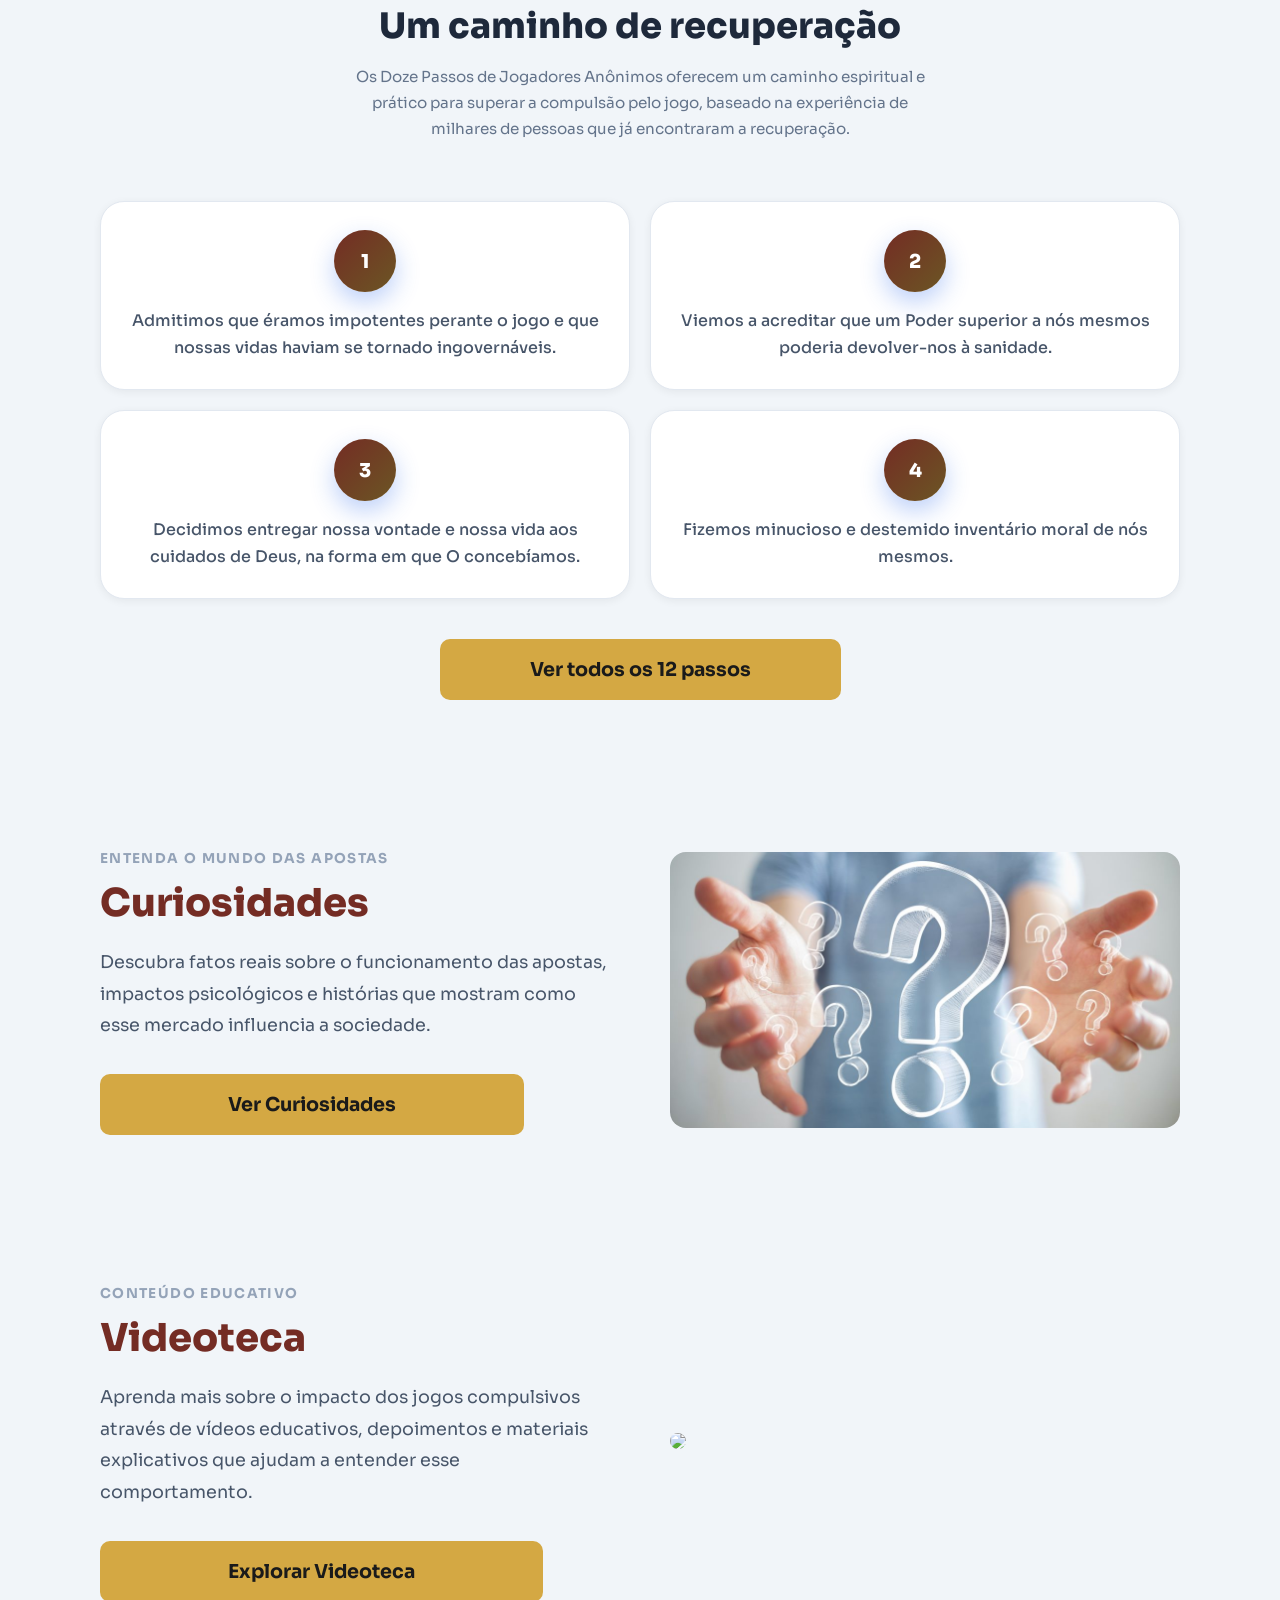
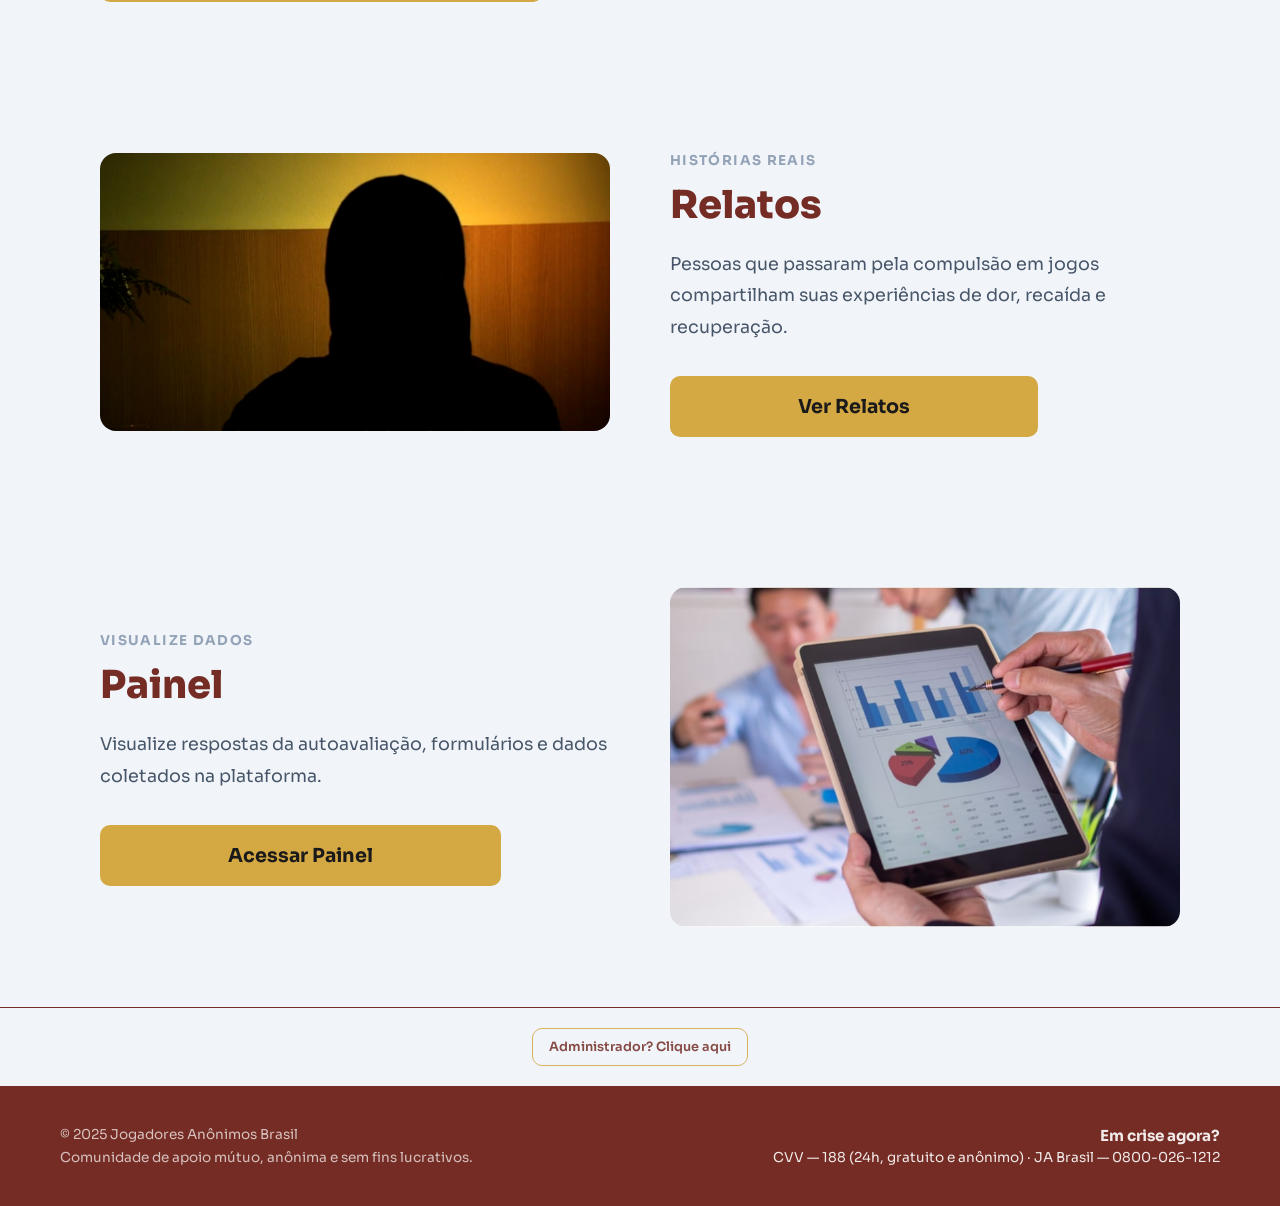
==== commit d417c03b: "mapa estetica" ====
--- a/index.html
+++ b/index.html
@@ -1552,7 +1552,6 @@
   <script src="js/curiosidades.js"></script>
   <script src="js/dashboard.js"></script>
   <script src="js/chatbot.js"></script>
-  <script src="js/chatbot.js"></script>
   <script>
     const imgRoleta = document.querySelector('.imagem-giratoria');
     const overlay   = document.getElementById('roletaOverlay');
@@ -1575,6 +1574,5 @@
     });
   </script>
 </body>
-</body>
 
 </html>
--- a/css/pages.css
+++ b/css/pages.css
@@ -370,10 +370,11 @@
 }
 
 .reunioes-sidebar h1 {
-  font-size: 2.8rem;
+  font-size: 2.2rem;
   font-weight: 900;
   line-height: 1.1;
   margin-bottom: 28px;
+  color: var(--cor-padrao-ja);
 }
 
 .reunioes-sidebar ul {
@@ -402,6 +403,7 @@
   display: flex;
   gap: 0;
   border-bottom: 2px solid #e2e8f0;
+  margin-bottom: 4px;
 }
 
 .reunioes-tab {
@@ -425,10 +427,12 @@
 
 .reunioes-map {
   width: 100%;
-  height: 380px;
-  border-radius: 8px;
+  height: 420px;
+  border-radius: 16px;
   overflow: hidden;
-  margin: 20px 0;
+  margin: 24px 0;
+  box-shadow: 0 4px 24px rgba(0, 0, 0, 0.10);
+  border: 1.5px solid #e2e8f0;
 }
 
 .reunioes-map iframe {
@@ -442,10 +446,17 @@
   align-items: center;
   gap: 12px;
   border: 1.5px solid #e2e8f0;
-  border-radius: 8px;
-  padding: 12px 18px;
+  border-radius: 12px;
+  padding: 14px 20px;
   background: white;
-  margin-bottom: 20px;
+  margin-bottom: 16px;
+  box-shadow: 0 2px 8px rgba(0, 0, 0, 0.06);
+  transition: border-color 0.2s, box-shadow 0.2s;
+}
+
+.reunioes-search:focus-within {
+  border-color: var(--cor-padrao-ja);
+  box-shadow: 0 2px 12px rgba(116, 44, 36, 0.12);
 }
 
 .reunioes-search input {
@@ -454,25 +465,35 @@
   font-family: inherit;
   font-size: 0.95rem;
   width: 100%;
+  color: #334155;
+}
+
+.reunioes-search input::placeholder {
   color: #94a3b8;
 }
 
 .filter-btns {
   display: flex;
-  gap: 12px;
+  gap: 8px;
   margin-bottom: 20px;
 }
 
 .filter-btn {
-  padding: 10px 28px;
-  border-radius: 6px;
+  padding: 9px 24px;
+  border-radius: 100px;
   border: 1.5px solid #e2e8f0;
   background: white;
   font-family: inherit;
-  font-size: 0.9rem;
+  font-size: 0.88rem;
   font-weight: 600;
   cursor: pointer;
-  transition: background 0.2s;
+  transition: all 0.2s;
+  color: #475569;
+}
+
+.filter-btn:hover {
+  border-color: var(--cor-padrao-ja);
+  color: var(--cor-padrao-ja);
 }
 
 .filter-btn.active {
@@ -482,10 +503,10 @@
 }
 
 .reunioes-count {
-  font-size: 0.95rem;
+  font-size: 0.9rem;
   font-weight: 500;
   margin-bottom: 16px;
-  color: #475569;
+  color: #64748b;
 }
 
 #lista-reunioes {
@@ -503,14 +524,21 @@
 .reuniao-card {
   display: flex;
   border: 1px solid #e2e8f0;
-  border-radius: 8px;
+  border-radius: 12px;
   background: white;
-  margin-bottom: 12px;
+  margin-bottom: 10px;
   overflow: hidden;
+  transition: box-shadow 0.2s, transform 0.2s;
+  cursor: pointer;
+}
+
+.reuniao-card:hover {
+  box-shadow: 0 4px 16px rgba(116, 44, 36, 0.10);
+  transform: translateY(-1px);
 }
 
 .reuniao-date {
-  background: white;
+  background: #fdf8f8;
   padding: 16px;
   min-width: 80px;
   text-align: center;
@@ -521,7 +549,7 @@
   justify-content: center;
 }
 
-.reuniao-date .day    { font-size: 1.6rem; font-weight: 900; }
+.reuniao-date .day    { font-size: 1.6rem; font-weight: 900; color: var(--cor-padrao-ja); }
 .reuniao-date .month,
 .reuniao-date .weekday {
   font-size: 0.7rem;
@@ -531,7 +559,7 @@
 }
 
 .reuniao-info        { padding: 16px; flex: 1; }
-.reuniao-info h4     { font-size: 1rem; font-weight: 700; margin-bottom: 4px; }
+.reuniao-info h4     { font-size: 1rem; font-weight: 700; margin-bottom: 4px; color: #1e293b; }
 .reuniao-info .time  { font-size: 0.85rem; color: #64748b; margin-bottom: 6px; }
 .reuniao-info .tipo  { font-size: 0.85rem; color: #475569; margin-bottom: 8px; }
 
@@ -561,17 +589,19 @@
   background: var(--cor-padrao-ja);
   color: white;
   border: none;
-  border-radius: 6px;
+  border-radius: 8px;
   font-family: inherit;
   font-size: 0.85rem;
   font-weight: 600;
   cursor: pointer;
-  transition: background 0.2s;
+  transition: background 0.2s, transform 0.15s;
 }
 
 .btn-detalhes:hover {
   background: var(--yellow-gold);
-}
+  transform: scale(1.03);
+}
+
 
 /* ══════════════════════════════════════════
    MODAL: DETALHES DA REUNIÃO
@@ -1055,21 +1085,6 @@
 /* ══════════════════════════════════════════
    PÁGINA: QUEM SOMOS (completa)
 ══════════════════════════════════════════ */
-
-.quem-logo-top {
-  display: flex;
-  align-items: center;
-  justify-content: center;
-  background: #f8fafc;
-  gap: 18px;
-  padding-top: 125px;
-  margin-bottom: -30px;
-  padding-left: clamp(20px, 5vw, 60px);
-  padding-right: clamp(20px, 5vw, 60px);
-}
-
-.quem-logo-top svg  { width: 72px; height: 72px; }
-
 .quem-logo-text     { display: flex; flex-direction: column; }
 .logo-main          { color: var(--cor-padrao-ja); font-size: 1.6rem; font-weight: 800; line-height: 1; }
 .logo-highlight     { color: var(--yellow-gold);   font-size: 1.6rem; font-weight: 800; line-height: 1; }
@@ -1081,6 +1096,7 @@
 }
 
 .historia-header {
+  padding-top: 50px;
   text-align: center;
   max-width: 850px;
   margin: 0 auto 70px;
@@ -2529,4 +2545,39 @@
 .home-sub {
   font-size: 0.85rem;
   color: #64748b;
+}
+
+.modal-overlay {
+  display: none;
+}
+
+.modal-overlay.active {
+  display: flex;
+}
+
+.relatos-actions-footer {
+  display: flex;
+  justify-content: center;
+  padding: 40px 40px 60px;
+}
+
+.relatos-actions-header .btn {
+  padding: 16px 48px;
+  font-size: 1.1rem;
+}
+
+.relatos-actions-header {
+  display: flex;
+  justify-content: center;
+  padding: 40px 40px 60px;
+}
+
+.relatos-container {
+  max-width: 1200px;
+  margin: 0 auto;
+  padding: 40px 20px;
+  display: grid;
+  grid-template-columns: repeat(auto-fit, minmax(300px, 1fr));
+  gap: 20px;
+  min-height: 300px;
 }
